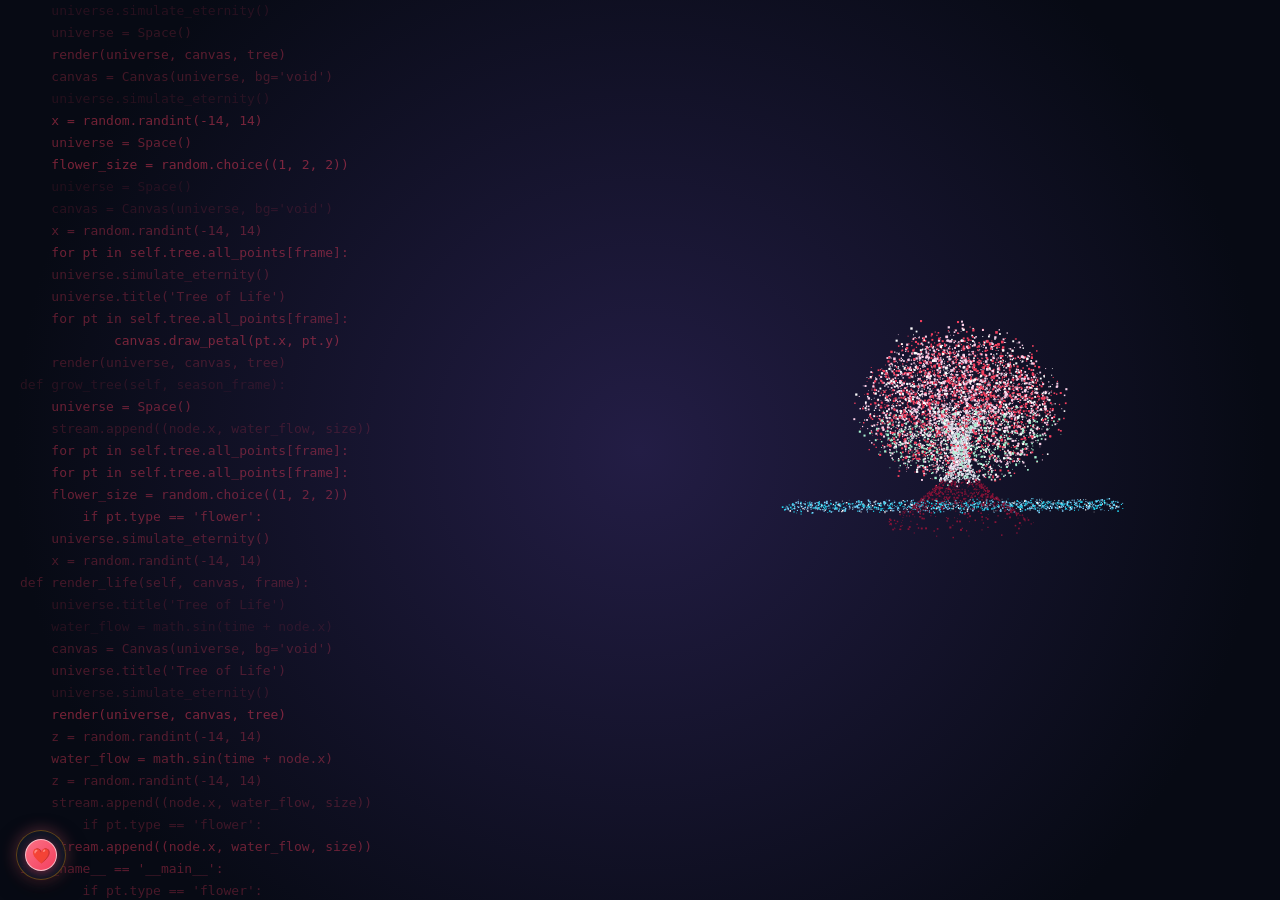
==== index.html @ 268ccd4d "Update index.html" ====
<!DOCTYPE html>
<html lang="zh-CN">
<head>
  <meta charset="UTF-8">
  <meta name="viewport" content="width=device-width, initial-scale=1.0, maximum-scale=1.0, user-scalable=no, viewport-fit=cover, interactive-widget=overlays-content">
  <meta name="referrer" content="strict-origin-when-cross-origin">
  
  <meta property="og:title" content="💌 我们的雅歌之印 · 恒久印记">
  <meta property="og:description" content="众水不能熄灭爱情，大水不能淹没">
  <meta property="og:image" content="assets/images/share-cover.jpg">

  <title>众水不灭 · 我们的恒久印记</title>
  
  <link rel="icon" type="image/png" sizes="32x32" href="favicon-32x32.png?v=2.5">
  <link rel="icon" type="image/png" sizes="16x16" href="favicon-16x16.png?v=2.5">
  <link rel="apple-touch-icon" sizes="180x180" href="apple-touch-icon.png?v=2.5">
  <link rel="manifest" href="manifest.json?v=2.5">
  
  <meta name="mobile-web-app-capable" content="yes">
  <meta name="apple-mobile-web-app-capable" content="yes">
  <meta name="apple-mobile-web-app-status-bar-style" content="black-translucent">
  <meta name="apple-mobile-web-app-title" content="雅歌之印">

  <link rel="stylesheet" href="css/base.css?v=2.5">
  <link rel="stylesheet" href="css/components.css?v=2.5">
  <link rel="stylesheet" href="css/animations.css?v=2.5">
  <link rel="stylesheet" href="css/themes.css?v=2.5">
  <link rel="stylesheet" href="css/anniversary.css?v=2.5">
  <link rel="stylesheet" href="css/icebreaker.css?v=2.5">
  <link rel="stylesheet" href="css/photo-wall.css?v=2.5">
  <link rel="stylesheet" href="css/pet.css?v=2.5">
  <link rel="stylesheet" href="css/pet-badges.css?v=2.5">
  <link rel="stylesheet" href="css/scratch-card.css?v=2.5">
  <style>
    .perspective-capsule {
      position: fixed;
      top: max(18px, env(safe-area-inset-top, 18px));
      right: 18px;
      z-index: 100;
      display: flex;
      background: rgba(3, 7, 18, 0.75);
      border: 1.5px solid rgba(245, 158, 11, 0.4);
      border-radius: 26px;
      padding: 3.5px;
      backdrop-filter: blur(10px);
      -webkit-backdrop-filter: blur(10px);
      box-shadow: 0 8px 24px rgba(0, 0, 0, 0.5);
      transform: translateZ(0);
    }
    .perspective-btn {
      padding: 7px 15px;
      border-radius: 20px;
      border: none;
      background: transparent;
      color: #94a3b8;
      font-size: 12.5px;
      font-weight: 900;
      cursor: pointer;
      display: flex;
      align-items: center;
      gap: 5px;
      transition: all 0.25s cubic-bezier(0.16, 1, 0.3, 1);
      user-select: none;
    }
    .perspective-btn#btn-perspective-boy.active {
      background: linear-gradient(135deg, #0284c7 0%, #0369a1 100%);
      color: #ffffff;
      box-shadow: 0 2px 12px rgba(56, 189, 248, 0.45);
    }
    .perspective-btn#btn-perspective-girl.active {
      background: linear-gradient(135deg, #f43f5e 0%, #e11d48 100%);
      color: #ffffff;
      box-shadow: 0 2px 12px rgba(244, 63, 94, 0.45);
    }
    .easter-egg-trigger--star {
      position: fixed;
      top: max(72px, calc(env(safe-area-inset-top, 0px) + 68px)) !important;
      right: 22px !important;
      z-index: 90 !important;
    }
    .phase-switch-bar {
      display: flex;
      justify-content: center;
      gap: 10px;
      margin: 16px auto 16px auto;
      max-width: 480px;
      padding: 6px;
      background: rgba(3, 7, 18, 0.6);
      border: 1.5px solid rgba(245, 158, 11, 0.3);
      border-radius: 20px;
      backdrop-filter: blur(10px);
      transform: translateZ(0);
    }
    .phase-tab-btn {
      flex: 1;
      padding: 10px 14px;
      border-radius: 14px;
      border: none;
      background: transparent;
      color: #94a3b8;
      font-size: 13.5px;
      font-weight: 800;
      cursor: pointer;
      transition: all 0.3s cubic-bezier(0.16, 1, 0.3, 1);
      user-select: none;
    }
    .phase-tab-btn.active {
      background: linear-gradient(135deg, #f59e0b 0%, #d97706 100%);
      color: #ffffff;
      box-shadow: 0 4px 15px rgba(245, 158, 11, 0.4);
      transform: scale(1.02);
    }
    .romantic-rose-container {
      position: fixed; 
      inset: 0;
      z-index: 0; 
      display: flex;
      flex-direction: row;
      pointer-events: none; 
      opacity: 0;
      transition: opacity 1.5s ease-in;
    }
    .romantic-canvas-wrap { flex: 1; width: 100%; height: 100%; position: relative; }
    .romantic-canvas-wrap canvas { position: absolute; inset: 0; width: 100%; height: 100%; display: block; }
    @media (max-width: 768px) {
      .romantic-rose-container { flex-direction: column; }
      .romantic-canvas-wrap:nth-child(1) { flex: 0.35; }
      .romantic-canvas-wrap:nth-child(2) { flex: 0.65; }
    }
    .gatekeeper__dialog { transition: opacity 0.8s cubic-bezier(0.16, 1, 0.3, 1), transform 0.8s cubic-bezier(0.16, 1, 0.3, 1) !important; }
    .gatekeeper__dialog--hidden { opacity: 0 !important; pointer-events: none !important; transform: scale(0.9) translateY(20px) !important; }

    /* 🌟 核心：为陈列室新增严格强制对称防溢出的 CSS 网格引擎 */
    .grace-badge-grid {
      display: grid;
      grid-template-columns: repeat(auto-fit, minmax(105px, 1fr));
      gap: 12px;
      padding: 10px 0;
      width: 100%;
      box-sizing: border-box;
    }
    @media (max-width: 480px) {
      .grace-badge-grid {
        grid-template-columns: repeat(3, 1fr) !important; /* 手机端绝对锁定 3 列对称，禁止溢出 */
        gap: 8px;
      }
    }
  </style>
</head>
<body class="universe-body">

  <div id="universe-bg-layer" class="universe-bg-layer"></div>

  <div id="icebreaker-banner" class="icebreaker-banner">
    <span class="icebreaker-banner__icon">🕊️</span>
    <span id="icebreaker-banner-text" class="icebreaker-banner__text">收到对方递来的一封信笺...</span>
    <span class="icebreaker-banner__arrow">查看 ➔</span>
  </div>

  <div class="perspective-capsule" id="perspective-capsule">
    <button class="perspective-btn active" id="btn-perspective-boy" onclick="window.ThemeEngine.switchPerspective('boy')">🪐 他的星河</button>
    <button class="perspective-btn" id="btn-perspective-girl" onclick="window.ThemeEngine.switchPerspective('girl')">🌸 她的花汐</button>
  </div>

  <div id="parallax-photo-wall" class="parallax-photo-wall"></div>
  <canvas id="starry-canvas" class="universe-canvas"></canvas>
  <canvas id="fireworks-canvas" class="fireworks-canvas"></canvas>

  <section id="gatekeeper-screen" class="gatekeeper">
    <div class="romantic-rose-container" id="romantic-rose-container">
      <div class="romantic-canvas-wrap"><canvas id="rose-code-canvas"></canvas></div>
      <div class="romantic-canvas-wrap"><canvas id="rose-particle-canvas"></canvas></div>
    </div>
    <div id="rose-click-overlay" style="position: absolute; inset: 0; z-index: 5; cursor: pointer;" title="点击唤醒专属时空"></div>
    <div class="gatekeeper__dialog gatekeeper__dialog--hidden" id="gatekeeper-dialog" style="position: relative; z-index: 10;">
      <div class="gatekeeper__header">
        <div class="gatekeeper__badge">SACRED ARCHIVE</div>
        <h2 class="gatekeeper__title" id="gatekeeper-title">🔒 验证恒久契约</h2>
      </div>
      <div class="gatekeeper__content">
        <p class="gatekeeper__question" id="gatekeeper-question">请输入纪念日口令，或点击麦克风念出誓言：</p>
        <div class="gatekeeper__input-group" style="display: flex; gap: 8px; align-items: center; margin-bottom: 12px;">
          <input type="password" id="gatekeeper-input" class="gatekeeper__input" placeholder="输入6位口令..." maxlength="20" autocomplete="off" style="flex: 1;">
          <button id="voice-unlock-btn" class="btn-universe btn-universe--secondary" title="点击念出誓言语音解锁" style="padding: 12px 16px; border-radius: 14px;">🎙️</button>
        </div>
        <p class="gatekeeper__hint" id="gatekeeper-hint">提示：包容与接纳，爱是永不止息</p>
      </div>
      <div class="gatekeeper__footer">
        <button id="gatekeeper-btn" class="btn-universe btn-universe--primary gatekeeper__btn">
          <span>开启专属时空</span>
          <span class="gatekeeper__btn-icon">➔</span>
        </button>
      </div>
    </div>
  </section>

  <main id="main-container" class="main-container main-container--hidden">
    <header class="hero-section">
      <h1 class="hero-section__names" id="hero-names">张小阳 <span class="name-connector">&</span> 李小光</h1>
      <div class="hero-section__badge">THE ETERNAL SEAL</div>
      <p class="hero-section__subtitle" id="hero-subtitle">众水不能熄灭爱情，大水不能淹没 · 一生一世的契约</p>
      <div class="love-timer">
        <div class="love-timer__title">我们已经同行并守护了</div>
        <div class="love-timer__grid" id="timer-grid">
          <div class="love-timer__unit"><span class="love-timer__num" id="timer-years">0</span><span class="love-timer__label">年</span></div>
          <div class="love-timer__unit"><span class="love-timer__num" id="timer-days">000</span><span class="love-timer__label">天</span></div>
          <div class="love-timer__unit"><span class="love-timer__num" id="timer-hours">00</span><span class="love-timer__label">时</span></div>
          <div class="love-timer__unit"><span class="love-timer__num" id="timer-minutes">00</span><span class="love-timer__label">分</span></div>
          <div class="love-timer__unit"><span class="love-timer__num" id="timer-seconds">00</span><span class="love-timer__label">秒</span></div>
        </div>
      </div>
    </header>

    <section class="confession-section">
      <div class="confession-card">
        <h3 class="confession-card__title" id="letter-title">致我生命中的唯一</h3>
        <div class="confession-card__body">
          <p id="typewriter-text" class="confession-card__text"></p>
          <span class="typewriter-cursor">|</span>
        </div>
        <div class="confession-card__footer">
          <span class="confession-card__date" id="letter-date">2026.05.20</span>
          <span class="confession-card__sign" id="letter-sign">爱你的 小阳</span>
        </div>
      </div>
    </section>

    <!-- 🌟 星轨功能中枢导航网格 -->
    <nav class="hub-dock" id="hub-dock">
      <div class="hub-dock__header">
        <span class="hub-dock__badge">SACRED ARCHIVES</span>
        <h2 class="hub-dock__title">星轨功能中枢 · 契约秘境</h2>
      </div>
      <!-- 🌟 已补齐 8 个模块，达成极致对称 -->
      <div class="hub-grid">
        <div class="hub-btn" data-open-stage="timeline" onclick="if(window.StageManager) window.StageManager.openStage('timeline')">
          <div class="hub-btn__glow"></div>
          <span class="hub-btn__icon">🪐</span>
          <div class="hub-btn__info">
            <span class="hub-btn__title">时光轨迹</span>
            <span class="hub-btn__desc">雅歌印记 · 3D拍立得</span>
          </div>
        </div>

        <div class="hub-btn" data-open-stage="anniversary" onclick="if(window.StageManager) window.StageManager.openStage('anniversary')">
          <div class="hub-btn__glow"></div>
          <span class="hub-btn__icon">📅</span>
          <div class="hub-btn__info">
            <span class="hub-btn__title">时光刻度</span>
            <span class="hub-btn__desc">恒久倒数 · 恩典纪念</span>
          </div>
        </div>

        <div class="hub-btn" data-open-stage="icebreaker" onclick="if(window.StageManager) window.StageManager.openStage('icebreaker')">
          <div class="hub-btn__glow"></div>
          <span class="hub-btn__icon">🕊️</span>
          <div class="hub-btn__info">
            <span class="hub-btn__title">破冰和解</span>
            <span class="hub-btn__desc">情感信号箱 · 避风港</span>
          </div>
        </div>

        <div class="hub-btn" data-open-stage="checklist" onclick="if(window.StageManager) window.StageManager.openStage('checklist')">
          <div class="hub-btn__glow"></div>
          <span class="hub-btn__icon">📝</span>
          <div class="hub-btn__info">
            <span class="hub-btn__title">同行清单</span>
            <span class="hub-btn__desc">阶段待办 · 100件心愿</span>
          </div>
        </div>

        <div class="hub-btn" onclick="window.open('diary.html', '_blank')">
          <div class="hub-btn__glow"></div>
          <span class="hub-btn__icon">📔</span>
          <div class="hub-btn__info">
            <span class="hub-btn__title">我们的日记</span>
            <span class="hub-btn__desc">酸甜苦辣 · 记录生活</span>
          </div>
        </div>

        <!-- 🌟 新增：全站成就系统与 15 勋章荣誉陈列室入口 -->
        <div class="hub-btn" data-open-stage="badges" onclick="if(window.StageManager) window.StageManager.openStage('badges')">
          <div class="hub-btn__glow"></div>
          <span class="hub-btn__icon">🎖️</span>
          <div class="hub-btn__info">
            <span class="hub-btn__title">圣约印记</span>
            <span class="hub-btn__desc">成就徽章 · 荣誉陈列</span>
          </div>
        </div>

        <div class="hub-btn" data-open-stage="scratch" onclick="if(window.StageManager) window.StageManager.openStage('scratch')">
          <div class="hub-btn__glow"></div>
          <span class="hub-btn__icon">🎟️</span>
          <div class="hub-btn__info">
            <span class="hub-btn__title">舍己特权</span>
            <span class="hub-btn__desc">包容特权券 · 刮刮乐</span>
          </div>
        </div>

        <div class="hub-btn" data-open-stage="poster" onclick="if(window.StageManager) window.StageManager.openStage('poster')">
          <div class="hub-btn__glow"></div>
          <span class="hub-btn__icon">📸</span>
          <div class="hub-btn__info">
            <span class="hub-btn__title">数字永存</span>
            <span class="hub-btn__desc">超清海报 · 单文件铸造</span>
          </div>
        </div>
      </div>
    </nav>

    <footer class="universe-footer">
      <p class="universe-footer__text">✨ 爱情坚强如死，众水不能熄灭 · 雅歌之印 ✨</p>
    </footer>
  </main>

  <div id="stage-modal-overlay" class="stage-overlay" onclick="if(window.StageManager) window.StageManager.closeStage()"></div>
  <div id="stage-modal-container" class="stage-container">

    <!-- 🌟 新增：独立的全站圣约印记荣誉陈列室弹窗 -->
    <section id="stage-badges" class="stage-modal">
      <div class="stage-modal__header">
        <div class="stage-modal__title-box">
          <span class="stage-modal__icon">🎖️</span>
          <h2 class="stage-modal__title">圣约印记 · 荣誉陈列室</h2>
        </div>
        <button class="stage-modal__close-btn" onclick="if(window.StageManager) window.StageManager.closeStage()" title="返回主界面">✕</button>
      </div>
      <div class="stage-modal__body" style="background:#0f172a;">
        <div class="section-title">
          <span class="section-title__desc" style="color:#94a3b8;" id="grace-badges-unlocked-count">已解锁 0 / 15 勋章</span>
        </div>
        <!-- 容器 ID 与 pet.js 中的 updateUI 完全匹配，底层会跨页面自动挂载刷新数据 -->
        <div class="grace-badge-grid" id="grace-badge-grid-container"></div>
      </div>
    </section>

    <!-- 保留原有其他 Stage 结构 -->
    <section id="stage-timeline" class="stage-modal">
      <div class="stage-modal__header">
        <div class="stage-modal__title-box"><span class="stage-modal__icon">🪐</span><h2 class="stage-modal__title">时光轨迹 · 雅歌印记</h2></div>
        <button class="stage-modal__close-btn" onclick="if(window.StageManager) window.StageManager.closeStage()">✕</button>
      </div>
      <div class="stage-modal__body"><div class="section-title"><span class="section-title__desc">点击卡片可 3D 翻转查看独家私语与圣洁承诺</span></div><div class="timeline-flow" id="timeline-flow"></div></div>
    </section>

    <section id="stage-anniversary" class="stage-modal">
      <div class="stage-modal__header">
        <div class="stage-modal__title-box"><span class="stage-modal__icon">📅</span><h2 class="stage-modal__title">时光刻度 · 恒久倒数</h2></div>
        <button class="stage-modal__close-btn" onclick="if(window.StageManager) window.StageManager.closeStage()">✕</button>
      </div>
      <div class="stage-modal__body"><div class="section-title"><span class="section-title__desc">公历阴历智能校准 · 每一天都铭刻着恩典与守望</span></div><div class="anniversary-grid" id="anniversary-container"></div></div>
    </section>

    <section id="stage-icebreaker" class="stage-modal">
      <div class="stage-modal__header">
        <div class="stage-modal__title-box"><span class="stage-modal__icon">🕊️</span><h2 class="stage-modal__title">破冰和解 · 情感信号箱</h2></div>
        <button class="stage-modal__close-btn" onclick="if(window.StageManager) window.StageManager.closeStage()">✕</button>
      </div>
      <div class="stage-modal__body">
        <div class="section-title"><span class="section-title__desc">爱情不是讲理的地方，而是包容、理解与避风港</span></div>
        <div class="icebreaker-card">
          <div class="icebreaker-grid" id="icebreaker-container"></div>
          <div class="icebreaker-history-wrap">
            <div class="icebreaker-history-title"><span>💑 我们的破冰与和好印记 (永恒备忘录)</span></div>
            <div class="icebreaker-history-list" id="icebreaker-history-container"></div>
          </div>
        </div>
      </div>
    </section>

    <section id="stage-checklist" class="stage-modal">
      <div class="stage-modal__header">
        <div class="stage-modal__title-box"><span class="stage-modal__icon">📝</span><h2 class="stage-modal__title" id="checklist-stage-header-title">同行约定 · 待办清单</h2></div>
        <button class="stage-modal__close-btn" onclick="if(window.StageManager) window.StageManager.closeStage()">✕</button>
      </div>
      <div class="stage-modal__body">
        <div class="phase-switch-bar">
          <button class="phase-tab-btn active" data-phase="dating">🌿 恋爱期</button>
          <button class="phase-tab-btn" data-phase="engaged">💍 订婚期</button>
          <button class="phase-tab-btn" data-phase="married">🏠 结婚期</button>
        </div>
        <div class="section-title">
          <h3 class="section-title__text" id="checklist-section-title">恋爱期待办清单</h3>
          <span class="section-title__desc" id="checklist-section-desc">在尊重与接纳中了解彼此，坚守圣洁、克制与纯粹</span>
        </div>
        <div class="checklist-card">
          <div class="checklist-card__progress-bar"><div class="checklist-card__progress-fill" id="checklist-progress-fill"></div></div>
          <div class="checklist-card__stats" id="checklist-stats">已达成心愿 0 / 0 项 (0%)</div>
          <div class="checklist-grid" id="checklist-container"></div>
        </div>
      </div>
    </section>

    <section id="stage-scratch" class="stage-modal">
      <div class="stage-modal__header">
        <div class="stage-modal__title-box"><span class="stage-modal__icon">🎟️</span><h2 class="stage-modal__title" id="scratch-stage-header-title">舍己与包容特权券</h2></div>
        <button class="stage-modal__close-btn" onclick="if(window.StageManager) window.StageManager.closeStage()">✕</button>
      </div>
      <div class="stage-modal__body">
        <div class="section-title">
          <h3 class="section-title__text" id="scratch-section-title">恋爱期 · 舍己与包容特权券</h3>
          <span class="section-title__desc">真实刮开涂层 · 点击核销印章锁定承诺</span>
        </div>
        <div class="scratch-grid" id="scratch-container"></div>
      </div>
    </section>

    <section id="stage-poster" class="stage-modal">
      <div class="stage-modal__header">
        <div class="stage-modal__title-box"><span class="stage-modal__icon">📸</span><h2 class="stage-modal__title">导出超清壁纸与数字资产</h2></div>
        <button class="stage-modal__close-btn" onclick="if(window.StageManager) window.StageManager.closeStage()">✕</button>
      </div>
      <div class="stage-modal__body">
        <div class="poster-card" style="display:flex; flex-direction:column; gap:14px; max-width:680px; margin:0 auto;">
          <div class="poster-card__info"><p class="poster-card__desc">基于当前同行天数与时光回忆渲染高清海报，或将全站数据打包为独立 HTML 永久珍藏</p></div>
          <div style="display:flex; gap:10px; flex-wrap:wrap;">
            <button id="generate-poster-btn" class="btn-universe btn-universe--accent" style="flex:1;"><span>✨ 生成纪念海报</span></button>
            <button id="export-eternal-btn" class="btn-universe btn-universe--primary" style="flex:1;" onclick="EternalSealExporter.downloadSingleFileArchive()"><span>📦 铸造永恒印记 (单文件)</span></button>
          </div>
        </div>
      </div>
    </section>
  </div>

  <aside class="vinyl-player" id="vinyl-player">
    <div class="heart-music-capsule" id="heart-music-capsule" title="单击：播放/暂停 | 长按或双击：专属歌单">
      <div class="heart-music-core">
        <span class="heart-music-icon">❤️</span>
        <img id="vinyl-cover" class="heart-music-cover" src="" alt="" onerror="this.style.display='none'" onload="this.style.display='block'" decoding="async">
      </div>
      <div class="heart-music-pulse"></div>
    </div>
  </aside>

  <div class="playlist-drawer" id="playlist-drawer">
    <div class="playlist-drawer__header">
      <div class="playlist-drawer__title"><span>🎵 专属背景音乐列表</span></div>
      <button class="playlist-drawer__close" id="playlist-drawer-close">✕</button>
    </div>
    <div class="playlist-drawer__list" id="playlist-drawer-list"></div>
  </div>

  <div class="easter-egg-trigger easter-egg-trigger--star" id="egg-star">⭐</div>
  <div class="easter-egg-trigger easter-egg-trigger--paw" id="egg-paw">🐾</div>

  <div class="egg-modal" id="egg-modal">
    <div class="egg-modal__dialog">
      <div class="egg-modal__body" id="egg-modal-text"></div>
      <button class="egg-modal__close-btn" id="egg-modal-close">收下心意 💖</button>
    </div>
  </div>

  <!-- 各种底部的海报模态框 -->
  <div class="poster-modal" id="poster-modal">
    <div class="poster-modal__dialog">
      <div class="poster-modal__preview-box" id="poster-preview-box"></div>
      <div class="poster-modal__actions">
        <p class="poster-modal__tip">长按上方图片或点击下方按钮保存</p>
        <button class="btn-universe btn-universe--primary" id="download-poster-btn">📥 保存海报至相册</button>
        <button class="btn-universe btn-universe--secondary" id="close-poster-btn">关闭</button>
      </div>
    </div>
  </div>
  <div class="poster-modal" id="single-poster-modal" style="display:none;">
    <div class="poster-modal__dialog">
      <div class="poster-modal__preview-box" id="single-poster-preview-box"></div>
      <div class="poster-modal__actions">
        <p class="poster-modal__tip">长按上方图片或点击下方按钮保存</p>
        <button class="btn-universe btn-universe--primary" id="download-single-poster-btn" onclick="if(window.AnniversaryTools && window.AnniversaryTools.currentPosterDataUrl){ const a=document.createElement('a'); a.download=`契约纪念卡片_${Date.now()}.jpg`; a.href=window.AnniversaryTools.currentPosterDataUrl; a.click(); }">📥 保存海报至相册</button>
        <button class="btn-universe btn-universe--secondary" onclick="document.getElementById('single-poster-modal').style.display='none';">关闭</button>
      </div>
    </div>
  </div>
  <div id="icebreaker-modal" class="icebreaker-modal">
    <div class="icebreaker-modal__dialog">
      <div id="icebreaker-modal-badge" class="icebreaker-modal__badge">SACRED COVENANT</div>
      <h3 id="icebreaker-modal-title" class="icebreaker-modal__title">愿爱化解一切 · 我们的避风港</h3>
      <div class="icebreaker-letter"><p id="icebreaker-modal-letter" class="icebreaker-letter__quote"></p></div>
      <div id="icebreaker-modal-actions" class="icebreaker-modal__actions"></div>
    </div>
  </div>
  <div class="poster-modal" id="icebreaker-poster-modal" style="display:none;">
    <div class="poster-modal__dialog">
      <div class="poster-modal__preview-box" id="icebreaker-poster-preview-box"></div>
      <div class="poster-modal__actions">
        <p class="poster-modal__tip">长按上方图片或点击下方按钮保存</p>
        <button class="btn-universe btn-universe--primary" id="download-icebreaker-poster-btn" onclick="if(window.IceBreakerInstance && window.IceBreakerInstance.currentPosterDataUrl){ const a=document.createElement('a'); a.download=`和好圣约纪念_${Date.now()}.jpg`; a.href=window.IceBreakerInstance.currentPosterDataUrl; a.click(); }">📥 保存和好海报至相册</button>
        <button class="btn-universe btn-universe--secondary" onclick="document.getElementById('icebreaker-poster-modal').style.display='none';">关闭</button>
      </div>
    </div>
  </div>

  <script src="js/config.js?v=2.5"></script>
  <script src="js/romantic-rose.js?v=2.5"></script>
  <script src="js/theme-presets.js?v=2.5"></script>
  <script src="js/stage-content.js?v=2.5"></script>
  <script src="js/theme-engine.js?v=2.5"></script>
  <script src="js/anniversary-engine.js?v=2.5"></script>
  <script src="js/anniversary-tools.js?v=2.5"></script>
  <script src="js/anniversary.js?v=2.5"></script>
  <script src="js/icebreaker.js?v=2.5"></script>
  <script src="js/lifecycle.js?v=2.5"></script>
  <script src="js/photo-wall.js?v=2.5"></script>
  <script src="js/effects.js?v=2.5"></script>
  <script src="js/timeline.js?v=2.5"></script>
  <script src="js/pet-celebration.js?v=2.5"></script>
  <script src="js/pet.js?v=2.5"></script>
  <script src="js/export-eternal.js?v=2.5"></script>
  <script src="js/core.js?v=2.5"></script>
  <script>
    document.addEventListener("DOMContentLoaded", () => {
      if (window.RomanticRoseEngine) {
        window.roseEngineInstance = new window.RomanticRoseEngine();
        window.roseEngineInstance.init();
        window.addEventListener("universe:unlocked", () => {
          if (window.roseEngineInstance) window.roseEngineInstance.destroy();
        });
      }

      const roseOverlay = document.getElementById('rose-click-overlay');
      const gatekeeperDialog = document.getElementById('gatekeeper-dialog');
      if (roseOverlay && gatekeeperDialog) {
        roseOverlay.addEventListener('click', () => {
          roseOverlay.style.display = 'none';
          const config = window.LOVE_CONFIG || {};
          const isGatekeeperEnabled = config.gatekeeper ? config.gatekeeper.enabled !== false : true;
          if (isGatekeeperEnabled) gatekeeperDialog.classList.remove('gatekeeper__dialog--hidden'); 
          else window.dispatchEvent(new Event('gatekeeper:bypass'));
        });
      }

      if (window.ThemeEngine) window.ThemeEngine.init();
      if (window.StageManager) window.StageManager.init();
      if (window.AnniversaryManager && window.LOVE_CONFIG) {
        const anniMgr = new window.AnniversaryManager(window.LOVE_CONFIG);
        anniMgr.init();
      }
      if (window.IceBreakerManager && window.LOVE_CONFIG) {
        window.IceBreakerInstance = new window.IceBreakerManager(window.LOVE_CONFIG);
        window.IceBreakerInstance.init();
      }
      if (window.GracePetManager && window.LOVE_CONFIG) {
        const petMgr = new window.GracePetManager(window.LOVE_CONFIG);
        petMgr.init();
      }
    });
  </script>
</body>
</html>
---- css/base.css ----
/**
 * 恋爱时光轴 & 漫游宇宙 (Love Universe)
 * 文件名: css/base.css
 * 版本: 2.5 — 滚动锁死修复版 + 底部排版深度调优
 * 
 * 【根因修复记录】
 * 致命Bug: overscroll-behavior:contain + 全局section/main overflow-x:hidden 
 *         叠加导致滚动链在main-container处被完全截断
 * 修复方案: 移除contain、收束overflow约束到html/body层级、恢复标准滚动链
 */

:root {
  --primary-pink: #f43f5e;
  --primary-pink-hover: #e11d48;
  --rose-gold: #fb7185;
  --rose-gold-glow: rgba(251, 113, 133, 0.35);
  
  --sun-gold: #f59e0b;
  --sun-gold-glow: rgba(245, 158, 11, 0.35);
  --warm-amber: #fef3c7;

  --space-dark: #070a14;
  --space-navy: #0b1120;
  --space-card: rgba(20, 20, 38, 0.72);
  
  --glass-border: rgba(255, 255, 255, 0.14);
  --glass-shine: rgba(255, 255, 255, 0.25);
  --glass-shadow: 0 16px 36px -8px rgba(0, 0, 0, 0.6);
  
  --polaroid-paper: #ffffff;
  --polaroid-shadow: 0 12px 28px rgba(0, 0, 0, 0.35), 0 4px 10px rgba(0, 0, 0, 0.2);
  
  --text-pure: #ffffff;
  --text-main: #f8fafc;
  --text-muted: #94a3b8;
  --text-dark: #1f2937;
  
  --stamp-red: #dc2626;
  --stamp-red-glow: rgba(220, 38, 38, 0.4);
  --success-green: #10b981;
  
  --ease-spring: cubic-bezier(0.16, 1, 0.3, 1);
  --ease-smooth: cubic-bezier(0.4, 0, 0.2, 1);
}

/* ════════════ 全局重置 ════════════ */
*, *::before, *::after {
  box-sizing: border-box;
  margin: 0;
  padding: 0;
  -webkit-tap-highlight-color: transparent;
}

/* ════════════ HTML 根元素 — 仅做横向溢出防护，不干预纵向滚动链 ════════════ */
html {
  font-size: 16px;
  scroll-behavior: smooth;
  -webkit-text-size-adjust: 100%;
  background-color: var(--space-dark);
  width: 100%;
  max-width: 100%;
  /* 仅防止横向溢出，不设overscroll-behavior避免截断滚动链 */
  overflow-x: hidden;
  position: relative;
}

/* ════════════ BODY — 页面级滚动容器（标准文档流滚动） ════════════ */
body {
  font-family: -apple-system, BlinkMacSystemFont, "PingFang SC", "Hiragino Sans GB", "Microsoft YaHei", "Segoe UI", Roboto, sans-serif;
  background-color: var(--space-dark);
  color: var(--text-main);
  min-height: 100vh;
  min-height: 100dvh;
  width: 100%;
  max-width: 100%;
  /* 横向溢出防护 */
  overflow-x: hidden;
  /* 纵向保持默认auto，允许正常文档流滚动 */
  overflow-y: auto;
  position: relative;
  line-height: 1.6;
  /* 底部安全区域内边距，确保footer可完整滚动到视口 */
  padding-bottom: max(80px, env(safe-area-inset-bottom));
  /* iOS Safari 原生平滑惯性滚动（关键：不设overscroll-behavior避免锁死） */
  -webkit-overflow-scrolling: touch;
  /* 触摸手势仅限制为纵向（不阻止滚动本身） */
  touch-action: pan-y;
}

/* ════════════ 独立硬件加速全视口固定背景层 ════════════ */
.universe-bg-layer {
  position: fixed;
  top: 0;
  left: 0;
  right: 0;
  bottom: 0;
  width: 100%;
  height: 100%;
  height: 100dvh;
  z-index: -10;
  background-size: cover;
  background-position: center center;
  background-repeat: no-repeat;
  pointer-events: none;
  transform: translateZ(0);
  -webkit-transform: translateZ(0);
  will-change: transform, background-image;
  transition: background-image 0.4s ease;
}

img {
  max-width: 100%;
  height: auto;
  display: block;
  user-select: none;
  -webkit-user-drag: none;
}

button, input, textarea {
  font-family: inherit;
  outline: none;
  border: none;
  background: none;
}

/* 默认基底色 */
.universe-body {
  background-color: var(--space-dark);
}

/* ════════════ 主内容区 — 不设overscroll-behavior:contain（关键修复） ════════════ */
.main-container {
  width: 100%;
  max-width: 1080px;
  margin: 0 auto;
  padding: 24px 18px 40px;
  position: relative;
  z-index: 10;
  opacity: 1;
  transform: translateY(0);
  transition: opacity 0.6s var(--ease-spring), transform 0.6s var(--ease-spring);
  /* 仅防横向溢出，不触发布局上下文变更 */
  overflow-x: hidden;
  /* 不设 overflow-y — 让内容自然撑开高度参与文档流滚动 */
  /* 不设 overscroll-behavior:contain — 这是之前导致滚动锁死的元凶 */
  /* 不设 touch-action — 继承body的pan-y即可 */
}

.main-container--hidden {
  opacity: 0;
  transform: translateY(30px);
  pointer-events: none;
  display: none;
}

/* ════════════ Section标题样式 ════════════ */
.section-title {
  text-align: center;
  margin-bottom: 24px;
  display: flex;
  flex-direction: column;
  align-items: center;
  gap: 6px;
}

.section-title__icon {
  font-size: 28px;
  filter: drop-shadow(0 0 10px var(--rose-gold-glow));
}

.section-title__text {
  font-size: 22px;
  font-weight: 900;
  letter-spacing: 0.5px;
  background: linear-gradient(135deg, #ffffff 0%, #fde68a 50%, #fb7185 100%);
  -webkit-background-clip: text;
  -webkit-text-fill-color: transparent;
  text-shadow: 0 0 20px rgba(251, 113, 133, 0.3);
}

.section-title__desc {
  font-size: 12.5px;
  color: var(--text-muted);
  font-weight: 600;
}

/* ════════════ 🌟 全局底部版权样式 (修复居中与拥挤问题) ════════════ */
.universe-footer {
  width: 100%;
  text-align: center; /* 强行居中 */
  margin-top: 50px; /* 增加与上方卡片的距离，消除拥挤感 */
  padding-bottom: 20px; /* 底部呼吸空间 */
  position: relative;
  z-index: 15;
}

.universe-footer__text {
  font-size: 12.5px;
  font-weight: 800;
  letter-spacing: 1px;
  color: var(--text-main, #ffffff);
  opacity: 0.75; /* 降低透明度，更显高级，同时避免抢占视觉焦点 */
  text-shadow: 0 0 8px rgba(0, 0, 0, 0.5); /* 增加文字辨识度 */
  cursor: pointer;
  user-select: none;
  -webkit-user-select: none;
  transition: opacity 0.3s ease;
}

.universe-footer__text:hover {
  opacity: 1; /* 交互时高亮 */
}

/* ════════════ 自定义滚动条样式 ════════════ */
::-webkit-scrollbar {
  width: 6px;
  height: 6px;
}

::-webkit-scrollbar-track {
  background: rgba(7, 10, 20, 0.8);
}

::-webkit-scrollbar-thumb {
  background: linear-gradient(180deg, var(--rose-gold), var(--primary-pink));
  border-radius: 6px;
  box-shadow: 0 0 8px var(--rose-gold-glow);
}

/* Firefox 滚动条 */
* {
  scrollbar-width: thin;
  scrollbar-color: var(--rose-gold) rgba(7, 10, 20, 0.8);
}

/* ════════════ 交互元素触摸优化（仅按钮级别，不影响滚动容器） ════════════ */
a, button, [role="button"] {
  touch-action: manipulation;
}
---- css/components.css ----
/**
 * 恋爱时光轴 & 漫游宇宙 (Love Universe)
 * 文件名: css/components.css
 * 升级：星轨中枢导航网格 (Navigation Dock) + 全屏沉浸分幕系统 (Stage Modals) + 极简半透明悬浮爱心音乐晶体 (Heart Capsule)
 */

.universe-canvas,
.fireworks-canvas {
  position: fixed;
  inset: 0;
  width: 100%;
  height: 100%;
  pointer-events: none;
  transform: translateZ(0);
  -webkit-transform: translateZ(0);
}
.universe-canvas { z-index: 1; }
.fireworks-canvas { z-index: 99999; }

.btn-universe {
  display: inline-flex;
  align-items: center;
  justify-content: center;
  gap: 8px;
  padding: 10px 22px;
  border-radius: 14px;
  font-size: 14px;
  font-weight: 800;
  cursor: pointer;
  user-select: none;
  transition: all 0.22s var(--ease-spring);
  position: relative;
  overflow: hidden;
  transform: translateZ(0);
}

.btn-universe--primary {
  background: linear-gradient(135deg, var(--primary-pink) 0%, #be123c 100%);
  color: #ffffff;
  border: 1px solid rgba(255, 255, 255, 0.35);
  box-shadow: 0 6px 20px rgba(244, 63, 94, 0.4), inset 0 1px 1px rgba(255, 255, 255, 0.4);
}
.btn-universe--primary:hover {
  transform: translateY(-2px);
  box-shadow: 0 10px 26px rgba(244, 63, 94, 0.55), inset 0 1px 2px rgba(255, 255, 255, 0.6);
}
.btn-universe--primary:active { transform: translateY(1px); }

.btn-universe--accent {
  background: linear-gradient(135deg, #f59e0b 0%, #d97706 100%);
  color: #ffffff;
  border: 1px solid rgba(255, 255, 255, 0.4);
  box-shadow: 0 6px 20px var(--sun-gold-glow), inset 0 1px 1px rgba(255, 255, 255, 0.5);
}

.btn-universe--secondary {
  background: rgba(255, 255, 255, 0.08);
  color: var(--text-main);
  border: 1px solid var(--glass-border);
  backdrop-filter: blur(8px);
  -webkit-backdrop-filter: blur(8px);
}

/* ================= 门禁层 ================= */
.gatekeeper {
  position: fixed;
  inset: 0;
  z-index: 50000;
  display: flex;
  align-items: center;
  justify-content: center;
  padding: 20px;
  background: radial-gradient(circle at center, #231d45 0%, #070a14 80%);
  backdrop-filter: blur(16px);
  -webkit-backdrop-filter: blur(16px);
  transition: opacity 0.5s var(--ease-spring), visibility 0.5s;
}

.gatekeeper__dialog {
  width: 100%;
  max-width: 400px;
  background: var(--space-card);
  border: 1.5px solid var(--glass-border);
  border-radius: 26px;
  padding: 30px 24px;
  box-shadow: var(--glass-shadow), 0 0 35px rgba(244, 63, 94, 0.2);
  text-align: center;
  backdrop-filter: blur(16px);
  -webkit-backdrop-filter: blur(16px);
}

.gatekeeper__badge {
  font-size: 10.5px;
  font-weight: 900;
  letter-spacing: 1.8px;
  color: var(--rose-gold);
  background: rgba(251, 113, 133, 0.12);
  border: 1px solid rgba(251, 113, 133, 0.3);
  padding: 3px 10px;
  border-radius: 20px;
  display: inline-block;
  margin-bottom: 10px;
}

.gatekeeper__title {
  font-size: 20px;
  font-weight: 900;
  color: #ffffff;
  margin-bottom: 14px;
}

.gatekeeper__question {
  font-size: 13.5px;
  color: var(--text-muted);
  line-height: 1.5;
  margin-bottom: 16px;
}

.gatekeeper__input-wrap { margin-bottom: 12px; }

.gatekeeper__input {
  width: 100%;
  background: rgba(3, 7, 18, 0.75);
  border: 1.5px solid rgba(255, 255, 255, 0.15);
  border-radius: 14px;
  padding: 12px 16px;
  font-size: 16px;
  font-weight: 700;
  color: #ffffff;
  text-align: center;
  letter-spacing: 4px;
  box-shadow: inset 0 2px 5px rgba(0, 0, 0, 0.6);
  transition: all 0.2s ease;
}

.gatekeeper__input:focus {
  border-color: var(--primary-pink);
  box-shadow: inset 0 2px 5px rgba(0, 0, 0, 0.6), 0 0 16px var(--rose-gold-glow);
}

.gatekeeper__hint {
  font-size: 11.5px;
  color: #fbbf24;
  margin-bottom: 20px;
  min-height: 18px;
}

.gatekeeper__btn { width: 100%; padding: 13px 20px; font-size: 15px; }

/* ================= 头部视差区 ================= */
.hero-section {
  text-align: center;
  margin-bottom: 30px;
  padding-top: 10px;
  /* 已移除破坏滚动的 contain 属性 */
  display: flex;
  flex-direction: column;
  align-items: center;
}

/* 🌟 修改：注入防选中、强交互反馈安全样式，安全作为隐秘入口 */
.hero-section__names {
  font-size: 38px;
  font-weight: 900;
  letter-spacing: 2.5px;
  font-family: "Songti SC", "STSong", "Noto Serif SC", "Source Han Serif SC", -apple-system, serif;
  background: var(--text-hero-gradient, linear-gradient(135deg, #ffffff 0%, #fecdd3 50%, #fb7185 100%));
  -webkit-background-clip: text;
  -webkit-text-fill-color: transparent;
  margin-bottom: 10px;
  text-shadow: var(--text-hero-shadow, 0 0 30px var(--rose-gold-glow));
  -webkit-font-smoothing: antialiased;
  -moz-osx-font-smoothing: grayscale;
  display: inline-flex;
  align-items: center;
  justify-content: center;
  flex-wrap: nowrap;
  transition: all 0.3s ease;
  
  /* 专属防暗病隔离样式 */
  cursor: pointer;
  user-select: none;
  -webkit-user-select: none;
  -webkit-tap-highlight-color: transparent;
}

.hero-section__names:active {
  transform: scale(0.96);
  opacity: 0.85;
}

.name-connector {
  display: inline-block;
  font-family: "Playfair Display", "Baskerville", "Georgia", "Songti SC", serif;
  font-style: italic;
  font-weight: 400;
  font-size: 0.88em;
  margin: 0 8px;
  background: linear-gradient(135deg, #f59e0b 0%, #d97706 50%, #f43f5e 100%);
  -webkit-background-clip: text;
  -webkit-text-fill-color: transparent;
  filter: drop-shadow(0 2px 6px rgba(245, 158, 11, 0.35));
  transition: all 0.3s ease;
}

.hero-section__badge {
  font-size: 10px;
  font-weight: 900;
  letter-spacing: 2.5px;
  color: var(--badge-text, var(--sun-gold));
  background: var(--badge-bg, rgba(245, 158, 11, 0.12));
  border: 1px solid var(--badge-border, rgba(245, 158, 11, 0.3));
  padding: 3px 14px;
  border-radius: 30px;
  display: inline-flex;
  align-items: center;
  justify-content: center;
  margin-bottom: 12px;
  box-shadow: 0 2px 10px rgba(0, 0, 0, 0.15);
  transition: all 0.3s ease;
}

.hero-section__subtitle {
  font-size: 13.5px;
  color: var(--text-subtitle, var(--text-muted));
  font-weight: 600;
  margin-bottom: 22px;
  transition: color 0.3s ease;
}

.love-timer {
  background: var(--bg-card, var(--space-card));
  border: 1.5px solid var(--border-card, var(--glass-border));
  border-radius: 24px;
  padding: 20px 18px;
  box-shadow: var(--card-shadow, var(--glass-shadow));
  backdrop-filter: blur(12px);
  -webkit-backdrop-filter: blur(12px);
  max-width: 580px;
  width: 100%;
  margin: 0 auto;
  transition: all 0.3s ease;
}

.love-timer__title {
  font-size: 12px;
  font-weight: 800;
  color: var(--text-sub, var(--text-muted));
  letter-spacing: 1.5px;
  text-transform: uppercase;
  margin-bottom: 12px;
  transition: color 0.3s ease;
}

.love-timer__grid {
  display: flex;
  justify-content: center;
  align-items: center;
  gap: 8px;
  flex-wrap: nowrap;
}

.love-timer__unit {
  background: var(--timer-unit-bg, rgba(3, 7, 18, 0.65));
  border: 1px solid var(--timer-unit-border, rgba(255, 255, 255, 0.08));
  border-radius: 12px;
  padding: 10px 8px;
  min-width: 58px;
  display: flex;
  flex-direction: column;
  align-items: center;
  box-shadow: inset 0 2px 4px rgba(0, 0, 0, 0.15);
  transition: all 0.3s ease;
}

.love-timer__num {
  font-size: 24px;
  font-weight: 900;
  color: var(--timer-num-color, #fde68a);
  font-family: ui-monospace, SFMono-Regular, Menlo, Monaco, Consolas, monospace;
  line-height: 1.1;
  text-shadow: 0 0 12px var(--sun-gold-glow);
  transition: color 0.3s ease;
}

.love-timer__label {
  font-size: 10.5px;
  color: var(--timer-label-color, var(--text-muted));
  font-weight: 700;
  margin-top: 2px;
  transition: color 0.3s ease;
}

.love-timer__milestone {
  margin-top: 14px;
  font-size: 12px;
  font-weight: 700;
  color: var(--timer-milestone-text, var(--rose-gold));
  background: var(--timer-milestone-bg, rgba(251, 113, 133, 0.1));
  border: 1px dashed var(--timer-milestone-border, rgba(251, 113, 133, 0.35));
  padding: 6px 14px;
  border-radius: 20px;
  display: inline-block;
  transition: all 0.3s ease;
}

.love-timer__milestone-days {
  font-size: 14px;
  font-weight: 900;
  padding: 0 2px;
}

/* ================= 告白信 ================= */
.confession-section { margin-bottom: 32px; width: 100%; }

.confession-card {
  background: var(--confession-bg, rgba(255, 253, 245, 0.95));
  border: 1.5px solid var(--confession-border, transparent);
  border-radius: 24px;
  padding: 24px 20px;
  color: var(--confession-text, var(--text-dark));
  box-shadow: var(--card-shadow, 0 16px 36px rgba(0, 0, 0, 0.4));
  max-width: 680px;
  margin: 0 auto;
  position: relative;
  transition: all 0.3s ease;
}

.confession-card::before {
  content: "“";
  position: absolute;
  top: 10px;
  left: 18px;
  font-size: 60px;
  line-height: 1;
  color: rgba(244, 63, 94, 0.15);
  font-family: serif;
}

.confession-card__title {
  font-size: 18px;
  font-weight: 900;
  color: var(--confession-title, #9f1239);
  text-align: center;
  margin-bottom: 12px;
  transition: color 0.3s ease;
}

.confession-card__body {
  font-size: 14.5px;
  line-height: 1.8;
  color: var(--confession-text, #374151);
  min-height: 70px;
  word-break: break-word;
  position: relative;
  display: inline;
  transition: color 0.3s ease;
}

.typewriter-cursor {
  display: inline-block;
  font-weight: 900;
  color: var(--primary-pink);
  margin-left: 2px;
  animation: cursorBlink 0.8s infinite;
}

.confession-card__footer {
  display: flex;
  justify-content: space-between;
  align-items: center;
  margin-top: 16px;
  padding-top: 10px;
  border-top: 1px dashed rgba(244, 63, 94, 0.2);
  font-size: 12px;
  font-weight: 700;
  color: var(--confession-footer, #881337);
  transition: color 0.3s ease;
}

/* ================= 🌟 星轨功能中枢导航网格 ================= */
.hub-dock {
  background: var(--bg-card, var(--space-card));
  border: 1.5px solid var(--border-card, var(--glass-border));
  border-radius: 28px;
  padding: 26px 20px;
  box-shadow: var(--card-shadow, var(--glass-shadow)), 0 0 30px rgba(245, 158, 11, 0.08);
  backdrop-filter: blur(16px);
  -webkit-backdrop-filter: blur(16px);
  max-width: 680px;
  margin: 0 auto 36px;
  transition: all 0.3s ease;
  position: relative;
  z-index: 20;
}

.hub-dock__header {
  text-align: center;
  margin-bottom: 20px;
}

.hub-dock__badge {
  font-size: 9.5px;
  font-weight: 900;
  letter-spacing: 2px;
  color: var(--rose-gold);
  background: rgba(251, 113, 133, 0.12);
  border: 1px solid rgba(251, 113, 133, 0.3);
  padding: 2px 10px;
  border-radius: 16px;
  display: inline-block;
  margin-bottom: 6px;
}

.hub-dock__title {
  font-size: 16px;
  font-weight: 900;
  color: var(--text-hero, #fde68a);
  letter-spacing: 1px;
}

.hub-grid {
  display: grid;
  grid-template-columns: repeat(3, 1fr);
  gap: 14px;
}

.hub-btn {
  background: rgba(255, 255, 255, 0.06);
  border: 1.5px solid var(--glass-border);
  border-radius: 20px;
  padding: 16px 12px;
  display: flex;
  flex-direction: column;
  align-items: center;
  justify-content: center;
  text-align: center;
  cursor: pointer;
  position: relative;
  overflow: hidden;
  user-select: none;
  pointer-events: auto;
  backdrop-filter: blur(8px);
  -webkit-backdrop-filter: blur(8px);
  transition: all 0.28s var(--ease-spring);
  box-shadow: 0 6px 18px rgba(0, 0, 0, 0.25);
  transform: translateZ(0);
  -webkit-transform: translateZ(0);
}

.hub-btn:hover {
  background: rgba(255, 255, 255, 0.14);
  border-color: var(--accent-gold, #f59e0b);
  transform: translateY(-4px) scale(1.03);
  box-shadow: 0 12px 28px rgba(0, 0, 0, 0.35), 0 0 20px var(--accent-gold-glow, rgba(245, 158, 11, 0.3));
}

.hub-btn:active {
  transform: translateY(1px) scale(0.98);
}

.hub-btn__glow {
  position: absolute;
  inset: -100%;
  background: radial-gradient(circle at center, rgba(245, 158, 11, 0.25) 0%, transparent 60%);
  opacity: 0;
  pointer-events: none;
  transition: opacity 0.3s ease;
}

.hub-btn:hover .hub-btn__glow {
  opacity: 1;
}

.hub-btn__icon {
  font-size: 32px;
  margin-bottom: 8px;
  filter: drop-shadow(0 4px 8px rgba(0, 0, 0, 0.3));
  transition: transform 0.28s var(--ease-spring);
  pointer-events: none;
}

.hub-btn:hover .hub-btn__icon {
  transform: scale(1.15) rotate(5deg);
}

.hub-btn__info {
  display: flex;
  flex-direction: column;
  align-items: center;
  gap: 3px;
  pointer-events: none;
}

.hub-btn__title {
  font-size: 13.5px;
  font-weight: 900;
  color: var(--text-main, #ffffff);
  letter-spacing: 0.5px;
}

.hub-btn__desc {
  font-size: 10px;
  font-weight: 600;
  color: var(--text-muted, #94a3b8);
  line-height: 1.2;
}

/* ================= 🎪 全屏沉浸分幕系统 (Stage Modals) 核心架构重构 ================= */
.stage-overlay {
  position: fixed;
  inset: 0;
  background: rgba(3, 7, 18, 0.75);
  backdrop-filter: blur(16px);
  -webkit-backdrop-filter: blur(16px);
  z-index: 45000;
  opacity: 0;
  visibility: hidden;
  pointer-events: none;
  transition: opacity 0.3s cubic-bezier(0.16, 1, 0.3, 1), visibility 0.3s;
}

.stage-overlay.stage-overlay--active {
  opacity: 1;
  visibility: visible;
  pointer-events: auto;
}

.stage-container {
  position: fixed;
  inset: 0;
  z-index: 46000;
  pointer-events: none;
  display: flex;
  align-items: center;
  justify-content: center;
  padding: max(16px, env(safe-area-inset-top)) max(16px, env(safe-area-inset-right)) max(16px, env(safe-area-inset-bottom)) max(16px, env(safe-area-inset-left));
}

.stage-container.stage-container--active {
  pointer-events: auto;
}

/* 【修复：剥离导致黑屏的 backdrop-filter，建立独立 Stacking Context】 */
.stage-modal {
  position: absolute;
  inset: max(16px, env(safe-area-inset-top)) max(16px, env(safe-area-inset-right)) max(16px, env(safe-area-inset-bottom)) max(16px, env(safe-area-inset-left));
  max-width: 820px;
  margin: 0 auto;
  background: transparent;
  border: 1.5px solid var(--border-card, var(--glass-border));
  border-radius: 28px;
  box-shadow: 0 24px 60px rgba(0, 0, 0, 0.6), 0 0 40px rgba(245, 158, 11, 0.15);
  display: flex;
  flex-direction: column;
  overflow: hidden;
  opacity: 0;
  visibility: hidden;
  transform: translateY(30px) scale(0.96);
  pointer-events: none;
  transition: opacity 0.32s cubic-bezier(0.16, 1, 0.3, 1), transform 0.32s cubic-bezier(0.16, 1, 0.3, 1), visibility 0.32s;
  will-change: transform, opacity;
  z-index: 1;
}

/* 【修复：利用伪元素承载 GPU Blur 计算，彻底解决 iOS 滚动区域黑洞问题】 */
.stage-modal::before {
  content: "";
  position: absolute;
  inset: 0;
  z-index: -1;
  border-radius: inherit;
  background: var(--bg-card, rgba(15, 23, 42, 0.9));
  backdrop-filter: blur(20px);
  -webkit-backdrop-filter: blur(20px);
  transform: translateZ(0);
}

.stage-modal.stage-modal--active {
  opacity: 1;
  visibility: visible;
  transform: translateY(0) scale(1);
  pointer-events: auto;
}

.stage-modal__header {
  display: flex;
  justify-content: space-between;
  align-items: center;
  padding: 16px 22px;
  border-bottom: 1.5px solid var(--border-card, rgba(255, 255, 255, 0.1));
  background: rgba(0, 0, 0, 0.15);
  flex-shrink: 0;
}

.stage-modal__title-box {
  display: flex;
  align-items: center;
  gap: 10px;
}

.stage-modal__icon {
  font-size: 22px;
  filter: drop-shadow(0 2px 6px rgba(0, 0, 0, 0.3));
}

.stage-modal__title {
  font-size: 16px;
  font-weight: 900;
  color: var(--text-hero, #ffffff);
  letter-spacing: 0.5px;
}

.stage-modal__close-btn {
  width: 34px;
  height: 34px;
  border-radius: 50%;
  background: rgba(255, 255, 255, 0.1);
  border: 1px solid var(--glass-border);
  color: var(--text-main, #ffffff);
  font-size: 15px;
  font-weight: 900;
  cursor: pointer;
  display: flex;
  align-items: center;
  justify-content: center;
  transition: all 0.2s ease;
  user-select: none;
}

.stage-modal__close-btn:hover {
  background: var(--primary-pink);
  border-color: var(--primary-pink);
  transform: rotate(90deg) scale(1.1);
}

.stage-modal__body {
  flex: 1;
  overflow-y: auto;
  overflow-x: hidden;
  padding: 24px 20px;
  -webkit-overflow-scrolling: touch;
  /* 修复：移除 overscroll-behavior 并在滚动容器强制开启硬件合成防撕裂 */
  transform: translateZ(0);
}

/* ================= 拍立得时光轴 ================= */
.timeline-flow {
  display: flex;
  flex-direction: column;
  gap: 28px;
  max-width: 640px;
  margin: 0 auto;
  position: relative;
}

.timeline-node {
  display: flex;
  flex-direction: column;
  position: relative;
}

.timeline-node__time {
  font-size: 12px;
  font-weight: 900;
  color: var(--accent-gold, var(--sun-gold));
  letter-spacing: 1px;
  margin-bottom: 8px;
  display: inline-flex;
  align-items: center;
  gap: 6px;
}

.timeline-node__time::before {
  content: "";
  width: 8px;
  height: 8px;
  border-radius: 50%;
  background: var(--accent-gold, var(--sun-gold));
  box-shadow: 0 0 10px var(--accent-gold-glow, var(--sun-gold-glow));
}

.polaroid-card {
  perspective: 1000px;
  -webkit-perspective: 1000px;
  cursor: pointer;
  user-select: none;
  /* 修复：移除了破坏原生滚动的 touch-action: pan-y 和 contain: layout paint */
}

.polaroid-card__inner {
  position: relative;
  width: 100%;
  border-radius: 20px;
  transition: transform 0.6s cubic-bezier(0.16, 1, 0.3, 1);
  transform-style: preserve-3d;
  -webkit-transform-style: preserve-3d;
  will-change: transform;
}

.polaroid-card__inner--flipped {
  transform: rotateY(180deg);
  -webkit-transform: rotateY(180deg);
}

.polaroid-card__front,
.polaroid-card__back {
  width: 100%;
  border-radius: 20px;
  background: var(--polaroid-paper);
  box-shadow: var(--polaroid-shadow);
  padding: 16px;
  backface-visibility: hidden;
  -webkit-backface-visibility: hidden;
  transform: translateZ(0);
  -webkit-transform: translateZ(0);
}

.polaroid-card__front { display: flex; flex-direction: column; }

.polaroid-card__photo-box {
  width: 100%;
  height: 260px;
  border-radius: 12px;
  overflow: hidden;
  position: relative;
  background: #0f172a;
}

.polaroid-card__img {
  width: 100%;
  height: 100%;
  object-fit: cover;
  transition: transform 0.3s ease;
}

.polaroid-card:hover .polaroid-card__img { transform: scale(1.02); }

.polaroid-card__tag {
  position: absolute;
  top: 10px;
  left: 10px;
  background: rgba(15, 23, 42, 0.75);
  color: #ffffff;
  font-size: 11px;
  font-weight: 800;
  padding: 3px 10px;
  border-radius: 12px;
  backdrop-filter: blur(4px);
  -webkit-backdrop-filter: blur(4px);
  border: 1px solid rgba(255, 255, 255, 0.2);
}

.polaroid-card__caption { padding-top: 14px; color: var(--text-dark); }
.polaroid-card__title { font-size: 17px; font-weight: 800; color: #111827; margin-bottom: 4px; }
.polaroid-card__desc { font-size: 13px; color: #4b5563; line-height: 1.5; margin-bottom: 10px; }
.polaroid-card__meta {
  display: flex;
  justify-content: space-between;
  align-items: center;
  font-size: 11px;
  font-weight: 700;
  color: #9ca3af;
  border-top: 1px solid #f3f4f6;
  padding-top: 8px;
}
.polaroid-card__hint { color: var(--primary-pink); }

.polaroid-card__back {
  position: absolute;
  inset: 0;
  transform: rotateY(180deg) translateZ(1px);
  -webkit-transform: rotateY(180deg) translateZ(1px);
  display: flex;
  flex-direction: column;
  justify-content: space-between;
  background: #fffdfa;
  border: 2px dashed #fecdd3;
}

.polaroid-card__stamp {
  position: absolute;
  top: 14px;
  right: 14px;
  border: 1.5px solid #f43f5e;
  color: #f43f5e;
  font-size: 9.5px;
  font-weight: 900;
  padding: 2px 6px;
  border-radius: 4px;
  transform: rotate(8deg);
}

.polaroid-card__back-title { font-size: 16px; font-weight: 800; color: #9f1239; margin-bottom: 10px; }
.polaroid-card__back-text { font-size: 14px; line-height: 1.8; color: #374151; font-style: italic; }

.polaroid-card__voice-box {
  margin-top: 14px;
  display: flex;
  align-items: center;
}

.polaroid-voice-pill {
  display: inline-flex;
  align-items: center;
  gap: 10px;
  background: linear-gradient(135deg, rgba(255, 241, 242, 0.95) 0%, rgba(254, 226, 226, 0.9) 100%);
  border: 1.5px solid rgba(244, 63, 94, 0.35);
  border-radius: 26px;
  padding: 7px 15px;
  cursor: pointer;
  user-select: none;
  transition: all 0.25s cubic-bezier(0.16, 1, 0.3, 1);
  box-shadow: 0 4px 14px rgba(244, 63, 94, 0.12);
  max-width: 100%;
}

.polaroid-voice-pill:hover {
  transform: translateY(-2px) scale(1.02);
  box-shadow: 0 6px 18px rgba(244, 63, 94, 0.22);
  border-color: rgba(244, 63, 94, 0.6);
}

.polaroid-voice-pill.playing {
  background: linear-gradient(135deg, #f43f5e 0%, #e11d48 100%);
  border-color: #be123c;
  box-shadow: 0 4px 16px rgba(244, 63, 94, 0.45);
}

.polaroid-voice-icon {
  width: 26px;
  height: 26px;
  border-radius: 50%;
  background: rgba(244, 63, 94, 0.15);
  color: #e11d48;
  display: flex;
  align-items: center;
  justify-content: center;
  font-size: 11px;
  font-weight: 900;
  transition: all 0.2s ease;
  flex-shrink: 0;
}

.polaroid-voice-pill.playing .polaroid-voice-icon {
  background: rgba(255, 255, 255, 0.25);
  color: #ffffff;
}

.polaroid-voice-waves {
  display: flex;
  align-items: center;
  gap: 3px;
  height: 16px;
}

.polaroid-wave-bar {
  width: 3px;
  height: 6px;
  background: #f43f5e;
  border-radius: 2px;
  transition: height 0.2s ease;
}

.polaroid-voice-pill.playing .polaroid-wave-bar {
  background: #ffffff;
  animation: polaroidWaveAnimation 0.9s ease-in-out infinite alternate;
}

.polaroid-voice-pill.playing .polaroid-wave-bar:nth-child(1) { animation-delay: 0.1s; }
.polaroid-voice-pill.playing .polaroid-wave-bar:nth-child(2) { animation-delay: 0.3s; }
.polaroid-voice-pill.playing .polaroid-wave-bar:nth-child(3) { animation-delay: 0.2s; }
.polaroid-voice-pill.playing .polaroid-wave-bar:nth-child(4) { animation-delay: 0.4s; }
.polaroid-voice-pill.playing .polaroid-wave-bar:nth-child(5) { animation-delay: 0.15s; }

@keyframes polaroidWaveAnimation {
  0% { height: 4px; }
  100% { height: 16px; }
}

.polaroid-voice-info {
  display: flex;
  flex-direction: column;
}

.polaroid-voice-title {
  font-size: 12px;
  font-weight: 800;
  color: #9f1239;
  line-height: 1.2;
}

.polaroid-voice-pill.playing .polaroid-voice-title {
  color: #ffffff;
}

.polaroid-voice-duration {
  font-size: 10px;
  font-weight: 700;
  color: #e11d48;
  font-family: ui-monospace, SFMono-Regular, Menlo, Monaco, Consolas, monospace;
}

.polaroid-voice-pill.playing .polaroid-voice-duration {
  color: rgba(255, 255, 255, 0.9);
}

.polaroid-card__back-footer {
  display: flex;
  justify-content: space-between;
  font-size: 11px;
  color: #9ca3af;
  font-weight: 700;
}

/* ================= 100 件事清单 ================= */
.checklist-card {
  background: var(--bg-card, var(--space-card));
  border: 1.5px solid var(--border-card, var(--glass-border));
  border-radius: 24px;
  padding: 24px 20px;
  box-shadow: var(--card-shadow, var(--glass-shadow));
  backdrop-filter: blur(12px);
  -webkit-backdrop-filter: blur(12px);
  max-width: 680px;
  margin: 0 auto;
  transition: all 0.3s ease;
}

.checklist-card__progress-bar {
  width: 100%;
  height: 8px;
  background: rgba(3, 7, 18, 0.3);
  border-radius: 8px;
  overflow: hidden;
  margin-bottom: 10px;
}

.checklist-card__progress-fill {
  height: 100%;
  width: 0%;
  background: linear-gradient(90deg, var(--sun-gold), var(--primary-pink));
  box-shadow: 0 0 10px var(--rose-gold-glow);
  transition: width 0.4s var(--ease-spring);
}

.checklist-card__stats {
  font-size: 12.5px;
  font-weight: 800;
  color: var(--text-sub, #fde68a);
  text-align: right;
  margin-bottom: 16px;
  transition: color 0.3s ease;
}

.checklist-grid {
  display: flex;
  flex-direction: column;
  gap: 10px;
  max-height: 480px;
  overflow-y: auto;
  padding-right: 6px;
  -webkit-overflow-scrolling: touch;
}

.checklist-item {
  background: var(--drawer-item-bg, rgba(3, 7, 18, 0.5));
  border: 1px solid var(--border-card, rgba(255, 255, 255, 0.06));
  border-radius: 12px;
  padding: 10px 14px;
  transition: all 0.2s ease;
}

.checklist-item:hover {
  background: rgba(255, 255, 255, 0.1);
}

.checklist-item__label {
  display: flex;
  align-items: center;
  gap: 10px;
  cursor: pointer;
  user-select: none;
}

.checklist-item__checkbox { display: none; }

.checklist-item__custom-box {
  width: 18px;
  height: 18px;
  border-radius: 6px;
  border: 1.5px solid var(--rose-gold);
  display: flex;
  align-items: center;
  justify-content: center;
  flex-shrink: 0;
  transition: all 0.2s ease;
}

.checklist-item__checkbox:checked + .checklist-item__custom-box {
  background: var(--primary-pink);
  border-color: var(--primary-pink);
}

.checklist-item__checkbox:checked + .checklist-item__custom-box::after {
  content: "✓";
  color: #ffffff;
  font-size: 12px;
  font-weight: 900;
}

.checklist-item__text {
  font-size: 13.5px;
  font-weight: 700;
  color: var(--text-main);
  transition: all 0.2s ease;
}

.checklist-item--checked .checklist-item__text {
  color: var(--text-muted);
  text-decoration: line-through;
  opacity: 0.6;
}

/* ================= 刮刮乐 ================= */
.scratch-grid {
  display: grid;
  grid-template-columns: repeat(auto-fit, minmax(280px, 1fr));
  gap: 18px;
  max-width: 680px;
  margin: 0 auto;
}

.scratch-card {
  position: relative;
  min-height: 180px;
  border-radius: 20px;
  overflow: hidden;
  background: linear-gradient(135deg, rgba(255, 253, 245, 0.95) 0%, rgba(254, 243, 199, 0.95) 100%);
  border: 1.5px solid rgba(253, 230, 138, 0.6);
  box-shadow: 0 12px 28px rgba(0, 0, 0, 0.25);
}

.scratch-card__content {
  padding: 20px;
  display: flex;
  flex-direction: column;
  justify-content: space-between;
  height: 100%;
  color: var(--text-dark);
  position: relative;
}

.scratch-card__header { display: flex; align-items: center; gap: 8px; }
.scratch-card__icon { font-size: 24px; }
.scratch-card__title { font-size: 16px; font-weight: 900; color: #92400e; }
.scratch-card__text { font-size: 13.5px; font-weight: 600; color: #451a03; line-height: 1.5; margin: 10px 0; }
.scratch-card__canvas { position: absolute; inset: 0; width: 100%; height: 100%; z-index: 5; touch-action: none; cursor: grab; }

.scratch-stamp {
  position: absolute;
  top: 50%;
  left: 50%;
  transform: translate(-50%, -50%) rotate(-15deg) scale(2);
  opacity: 0;
  pointer-events: none;
  z-index: 10;
  transition: all 0.25s var(--ease-spring);
}

.scratch-stamp--visible {
  opacity: 0.9;
  transform: translate(-50%, -50%) rotate(-15deg) scale(1);
}

.scratch-stamp__circle {
  width: 96px;
  height: 96px;
  border: 3px dashed var(--stamp-red);
  border-radius: 50%;
  display: flex;
  flex-direction: column;
  align-items: center;
  justify-content: center;
  box-shadow: 0 0 16px var(--stamp-red-glow), inset 0 0 8px var(--stamp-red-glow);
  background: rgba(220, 38, 38, 0.08);
}

.scratch-stamp__status { font-size: 18px; font-weight: 900; color: var(--stamp-red); letter-spacing: 2px; }
.scratch-stamp__time { font-size: 9.5px; font-weight: 800; color: var(--stamp-red); font-family: ui-monospace, monospace; }

/* ================= 🌟 极简半透明悬浮爱心音乐晶体 ================= */
.vinyl-player {
  position: fixed;
  bottom: max(20px, env(safe-area-inset-bottom, 20px));
  left: max(16px, env(safe-area-inset-left, 16px));
  z-index: 55000;
  display: flex;
  align-items: center;
  pointer-events: auto;
  transform: translateZ(0);
  -webkit-transform: translateZ(0);
}

.heart-music-capsule {
  width: 50px;
  height: 50px;
  border-radius: 50%;
  background: var(--bg-card, rgba(20, 20, 38, 0.75));
  border: 1.5px solid var(--border-card, rgba(255, 255, 255, 0.25));
  box-shadow: 0 8px 24px rgba(0, 0, 0, 0.4), 0 0 16px var(--rose-gold-glow, rgba(251, 113, 133, 0.35));
  backdrop-filter: blur(12px);
  -webkit-backdrop-filter: blur(12px);
  position: relative;
  display: flex;
  align-items: center;
  justify-content: center;
  cursor: pointer;
  user-select: none;
  pointer-events: auto;
  transition: all 0.3s cubic-bezier(0.16, 1, 0.3, 1);
}

.heart-music-capsule:hover {
  transform: scale(1.1) translateY(-2px);
  border-color: var(--accent-gold, #f59e0b);
  box-shadow: 0 12px 28px rgba(0, 0, 0, 0.5), 0 0 22px var(--accent-gold-glow, rgba(245, 158, 11, 0.45));
}

.heart-music-capsule:active {
  transform: scale(0.95);
}

.heart-music-core {
  width: 32px;
  height: 32px;
  border-radius: 50%;
  background: linear-gradient(135deg, #fb7185 0%, #f43f5e 100%);
  border: 1.5px solid rgba(255, 255, 255, 0.6);
  display: flex;
  align-items: center;
  justify-content: center;
  position: relative;
  overflow: hidden;
  box-shadow: 0 2px 8px rgba(244, 63, 94, 0.4);
  pointer-events: none;
}

.heart-music-icon {
  font-size: 15px;
  line-height: 1;
  pointer-events: none;
  transition: transform 0.3s ease;
}

.heart-music-capsule.playing .heart-music-icon {
  animation: heartBeatPulse 1.2s infinite ease-in-out;
}

.heart-music-cover {
  position: absolute;
  inset: 0;
  width: 100%;
  height: 100%;
  object-fit: cover;
  display: none;
  pointer-events: none;
}

.heart-music-pulse {
  position: absolute;
  inset: -4px;
  border-radius: 50%;
  border: 1.5px solid var(--primary-pink, #f43f5e);
  opacity: 0;
  pointer-events: none;
}

.heart-music-capsule.playing .heart-music-pulse {
  animation: heartPulseRipple 2s infinite ease-out;
}

@keyframes heartBeatPulse {
  0%, 100% { transform: scale(1); }
  25% { transform: scale(1.22); }
  50% { transform: scale(0.95); }
  75% { transform: scale(1.15); }
}

@keyframes heartPulseRipple {
  0% { transform: scale(0.9); opacity: 0.8; }
  100% { transform: scale(1.5); opacity: 0; }
}

/* ================= 🎵 歌曲列表抽屉 ================= */
.playlist-drawer {
  position: fixed;
  bottom: calc(max(20px, env(safe-area-inset-bottom, 20px)) + 62px);
  left: max(16px, env(safe-area-inset-left, 16px));
  width: 310px;
  max-width: calc(100vw - 32px);
  max-height: 380px;
  background: var(--drawer-bg);
  border: 1.5px solid var(--drawer-border);
  border-radius: 20px;
  backdrop-filter: blur(16px);
  -webkit-backdrop-filter: blur(16px);
  box-shadow: 0 16px 36px rgba(0, 0, 0, 0.4), 0 0 20px var(--accent-gold-glow, rgba(245, 158, 11, 0.15));
  z-index: 56000;
  display: flex;
  flex-direction: column;
  overflow: hidden;
  opacity: 0;
  visibility: hidden;
  transform: translateY(16px) scale(0.95);
  pointer-events: none;
  transition: all 0.28s cubic-bezier(0.16, 1, 0.3, 1);
}

.playlist-drawer.show {
  opacity: 1;
  visibility: visible;
  transform: translateY(0) scale(1);
  pointer-events: auto;
}

.playlist-drawer__header {
  display: flex;
  justify-content: space-between;
  align-items: center;
  padding: 12px 16px;
  border-bottom: 1px solid var(--border-card, rgba(255, 255, 255, 0.1));
  background: rgba(0, 0, 0, 0.05);
}

.playlist-drawer__title {
  font-size: 13.5px;
  font-weight: 800;
  color: var(--text-hero, #fde68a);
  display: flex;
  align-items: center;
  gap: 6px;
}

.playlist-drawer__close {
  background: transparent;
  border: none;
  color: var(--text-sub, #94a3b8);
  font-size: 16px;
  cursor: pointer;
  padding: 2px 6px;
  line-height: 1;
  border-radius: 6px;
  transition: all 0.2s;
}

.playlist-drawer__close:hover {
  color: var(--text-main, #ffffff);
  background: rgba(0, 0, 0, 0.1);
}

.playlist-drawer__list {
  flex: 1;
  overflow-y: auto;
  padding: 8px;
  display: flex;
  flex-direction: column;
  gap: 6px;
  -webkit-overflow-scrolling: touch;
}

.playlist-drawer__item {
  display: flex;
  align-items: center;
  justify-content: space-between;
  padding: 9px 12px;
  border-radius: 12px;
  background: var(--drawer-item-bg);
  border: 1px solid var(--drawer-item-border);
  cursor: pointer;
  transition: all 0.2s ease;
  user-select: none;
}

.playlist-drawer__item:hover {
  background: rgba(245, 158, 11, 0.15);
  border-color: var(--accent-gold);
  transform: translateX(3px);
}

.playlist-drawer__item.active {
  background: var(--drawer-active-bg);
  border-color: var(--drawer-active-border);
  box-shadow: 0 2px 10px rgba(245, 158, 11, 0.2);
}

.playlist-drawer__item-info {
  flex: 1;
  overflow: hidden;
  margin-right: 8px;
}

.playlist-drawer__item-title {
  font-size: 12.5px;
  font-weight: 800;
  color: var(--drawer-item-title);
  white-space: nowrap;
  overflow: hidden;
  text-overflow: ellipsis;
}

.playlist-drawer__item.active .playlist-drawer__item-title {
  color: var(--drawer-active-title);
}

.playlist-drawer__item-artist {
  font-size: 11px;
  color: var(--drawer-item-artist);
  white-space: nowrap;
  overflow: hidden;
  text-overflow: ellipsis;
  margin-top: 2px;
}

.playlist-drawer__item-icon {
  font-size: 12px;
  color: var(--accent-gold);
  flex-shrink: 0;
}

.playlist-drawer__empty {
  padding: 24px 12px;
  text-align: center;
  color: var(--text-sub);
  font-size: 12px;
  line-height: 1.6;
}

/* ================= 彩蛋与海报 ================= */
.easter-egg-trigger {
  position: fixed;
  font-size: 20px;
  cursor: pointer;
  z-index: 40000;
  user-select: none;
  opacity: 0.8;
  transition: opacity 0.2s, transform 0.2s;
  transform: translateZ(0);
}
.easter-egg-trigger:hover { opacity: 1; transform: scale(1.2); }
.easter-egg-trigger--star { top: 30px; right: 25px; }
.easter-egg-trigger--paw { bottom: max(24px, env(safe-area-inset-bottom, 24px)); right: 25px; }

.egg-modal,
.poster-modal {
  position: fixed;
  inset: 0;
  background: rgba(7, 10, 20, 0.7);
  backdrop-filter: blur(10px);
  -webkit-backdrop-filter: blur(10px);
  z-index: 60000;
  display: none;
  align-items: center;
  justify-content: center;
  padding: 20px;
}

.egg-modal__dialog,
.poster-modal__dialog {
  background: var(--bg-card, var(--space-card));
  border: 1.5px solid var(--border-card, var(--glass-border));
  border-radius: 24px;
  padding: 24px;
  box-shadow: var(--card-shadow, var(--glass-shadow));
  max-width: 380px;
  width: 100%;
  text-align: center;
}

.egg-modal__body { font-size: 14.5px; line-height: 1.6; color: var(--text-main, #fef3c7); font-weight: 700; margin-bottom: 20px; }
.poster-modal__tip { font-size: 12px; color: var(--text-sub, var(--text-muted)); margin-top: 10px; }
.poster-modal__actions { display: flex; flex-direction: column; gap: 10px; margin-top: 16px; }

/* ================= 防御性兜底：彻底粉碎“减速带”残余卡顿 ================= */
.parallax-photo-wall,
.timeline-flow,
.stage-modal__body {
  scroll-snap-type: none !important;
  overscroll-behavior: auto !important;
}

/* ================= 填补核心补丁：全局滚动锁定样式 (支撑 StageManager) ================= */
.body--locked {
  position: fixed !important;
  width: 100% !important;
  overflow: hidden !important;
}

/* ================= 📱 移动端视口深度调优 ================= */
@media (max-width: 640px) {
  .hero-section {
    padding-top: max(72px, calc(env(safe-area-inset-top, 0px) + 68px));
    margin-bottom: 22px;
  }
  .hero-section__names {
    font-size: 28px;
    letter-spacing: 1.8px;
    position: relative;
    z-index: 30;
    padding: 0 6px;
    margin-bottom: 6px;
  }
  .name-connector {
    margin: 0 5px;
    font-size: 0.85em;
  }
  .hero-section__badge {
    font-size: 9px;
    letter-spacing: 2px;
    padding: 2.5px 11px;
    margin-bottom: 8px;
  }
  .hero-section__subtitle {
    font-size: 11.5px;
    padding: 0 12px;
    line-height: 1.4;
    margin-bottom: 16px;
  }

  .perspective-capsule {
    top: max(10px, env(safe-area-inset-top, 10px));
    right: 10px;
    padding: 2.5px;
    backdrop-filter: blur(8px);
    -webkit-backdrop-filter: blur(8px);
  }
  .perspective-btn {
    padding: 5px 10px;
    font-size: 11px;
  }

  .easter-egg-trigger--star {
    top: max(56px, calc(env(safe-area-inset-top, 0px) + 52px)) !important;
    right: 12px !important;
  }

  .love-timer {
    padding: 14px 10px;
    border-radius: 20px;
    backdrop-filter: blur(8px);
    -webkit-backdrop-filter: blur(8px);
  }
  .love-timer__grid {
    gap: 4px;
  }
  .love-timer__unit {
    min-width: 44px;
    padding: 7px 4px;
    border-radius: 10px;
  }
  .love-timer__num {
    font-size: 18px;
  }
  .love-timer__label {
    font-size: 9px;
  }

  .hub-dock {
    padding: 18px 12px;
    border-radius: 22px;
    margin-bottom: 24px;
  }
  .hub-grid {
    grid-template-columns: repeat(2, 1fr);
    gap: 10px;
  }
  .hub-btn {
    padding: 12px 8px;
    border-radius: 16px;
  }
  .hub-btn__icon {
    font-size: 26px;
    margin-bottom: 4px;
  }
  .hub-btn__title {
    font-size: 12.5px;
  }
  .hub-btn__desc {
    font-size: 9.5px;
  }

  .stage-container {
    padding: max(8px, env(safe-area-inset-top)) 8px max(8px, env(safe-area-inset-bottom)) 8px;
  }
  .stage-modal {
    inset: max(8px, env(safe-area-inset-top)) 8px max(8px, env(safe-area-inset-bottom)) 8px;
    border-radius: 22px;
  }
  .stage-modal__header {
    padding: 12px 16px;
  }
  .stage-modal__title {
    font-size: 14.5px;
  }
  .stage-modal__body {
    padding: 16px 12px;
  }

  .vinyl-player {
    bottom: max(16px, env(safe-area-inset-bottom, 16px));
    left: 12px;
  }
  .heart-music-capsule {
    width: 44px;
    height: 44px;
  }
  .heart-music-core {
    width: 28px;
    height: 28px;
  }
  .heart-music-icon {
    font-size: 13px;
  }

  .playlist-drawer {
    left: 12px;
    bottom: calc(max(16px, env(safe-area-inset-bottom, 16px)) + 54px);
    width: calc(100vw - 24px);
    max-width: 320px;
    max-height: 320px;
    backdrop-filter: blur(10px);
    -webkit-backdrop-filter: blur(10px);
  }

  .phase-switch-bar {
    margin: 14px 6px 12px 6px;
    padding: 4px;
    backdrop-filter: blur(8px);
    -webkit-backdrop-filter: blur(8px);
  }
  .phase-tab-btn {
    padding: 8px 4px;
    font-size: 12px;
  }
}
---- css/animations.css ----
/**
 * ====================================================================
 * 恋爱时光轴 & 漫游宇宙 (Love Universe)
 * 文件名: css/animations.css
 * 作用: 密码错误剧烈震颤、开箱展开、黑胶旋转、印章砰击与光效动效
 * ====================================================================
 */

/* ================= 1. 密码输入错误剧烈左右震颤 (Shake) ================= */
@keyframes shakeError {
  0%, 100% {
    transform: translateX(0);
  }
  15%, 45%, 75% {
    transform: translateX(-10px) rotate(-1deg);
  }
  30%, 60%, 90% {
    transform: translateX(10px) rotate(1deg);
  }
}

.gatekeeper__dialog--error {
  animation: shakeError 0.5s cubic-bezier(0.36, 0.07, 0.19, 0.97) both;
  border-color: var(--primary-pink) !important;
}

/* ================= 2. 门禁解锁成功全屏渐隐展开 (Unlock Fade) ================= */
@keyframes gatekeeperUnlock {
  0% {
    opacity: 1;
    transform: scale(1);
    filter: blur(0);
  }
  50% {
    transform: scale(1.05);
    filter: blur(4px);
  }
  100% {
    opacity: 0;
    transform: scale(1.1);
    filter: blur(12px);
    visibility: hidden;
  }
}

.gatekeeper--unlocking {
  animation: gatekeeperUnlock 0.8s var(--ease-spring) forwards;
}

/* ================= 3. 黑胶唱片 360° 匀速旋转 ================= */
@keyframes discRotate {
  from {
    transform: rotate(0deg);
  }
  to {
    transform: rotate(360deg);
  }
}

.vinyl-player__disc--spinning {
  animation: discRotate 8s linear infinite;
}

/* ================= 4. 拟真印章重重盖下 (Stamp Slam) ================= */
@keyframes stampSlam {
  0% {
    opacity: 0;
    transform: translate(-50%, -50%) rotate(25deg) scale(3);
  }
  70% {
    opacity: 1;
    transform: translate(-50%, -50%) rotate(-15deg) scale(0.9);
  }
  85% {
    transform: translate(-50%, -50%) rotate(-13deg) scale(1.05);
  }
  100% {
    opacity: 0.92;
    transform: translate(-50%, -50%) rotate(-15deg) scale(1);
  }
}

.scratch-stamp--slam {
  animation: stampSlam 0.4s cubic-bezier(0.175, 0.885, 0.32, 1.275) forwards;
}

/* ================= 5. 爱心跳动 (Heartbeat Pulse) ================= */
@keyframes heartPulse {
  0%, 100% {
    transform: scale(1);
  }
  14% {
    transform: scale(1.2);
  }
  28% {
    transform: scale(1);
  }
  42% {
    transform: scale(1.28);
  }
  70% {
    transform: scale(1);
  }
}

.heartbeat-icon {
  display: inline-block;
  animation: heartPulse 1.8s ease-in-out infinite;
}

/* ================= 6. 金属流光渐变 (Shimmer) ================= */
@keyframes shimmerFoil {
  0% {
    background-position: -200% 0;
  }
  100% {
    background-position: 200% 0;
  }
}

.shimmer-text {
  background: linear-gradient(
    90deg,
    rgba(255, 255, 255, 0.8) 0%,
    #fde68a 25%,
    #fb7185 50%,
    rgba(255, 255, 255, 0.8) 75%
  );
  background-size: 200% auto;
  -webkit-background-clip: text;
  -webkit-text-fill-color: transparent;
  animation: shimmerFoil 4s linear infinite;
}

/* ================= 7. 悬浮微晃动 (Floating Breath) ================= */
@keyframes floatSlow {
  0%, 100% {
    transform: translateY(0);
  }
  50% {
    transform: translateY(-8px);
  }
}

.easter-egg-trigger {
  animation: floatSlow 3s ease-in-out infinite;
}

/* ================= 8. 打字机光标闪烁 ================= */
@keyframes cursorBlink {
  0%, 100% {
    opacity: 1;
  }
  50% {
    opacity: 0;
  }
}
---- css/themes.css ----
/**
 * 众水不灭 · 雅歌之印
 * 文件名: css/themes.css
 * 作用: 12 款男女高奢主题变量定义与浅色系/深色系高饱和自适应对比度 (彻底根除文字泛白发虚，自适应悬浮爱心晶体光晕)
 */

/* ================= 🌌 基础语义变量定义 (默认深色星河基线) ================= */
:root {
  --bg-primary: #090d16;
  --theme-bg-gradient: radial-gradient(circle at 50% 20%, #1e1b4b 0%, #0f172a 45%, #070a14 100%);
  --bg-card: rgba(15, 23, 42, 0.75);
  --border-card: rgba(245, 158, 11, 0.35);
  --card-shadow: 0 16px 36px rgba(0, 0, 0, 0.5), inset 0 1px 1px rgba(255, 255, 255, 0.15);
  
  --text-hero: #ffffff;
  --text-hero-gradient: linear-gradient(135deg, #ffffff 0%, #fecdd3 50%, #fb7185 100%);
  --text-hero-shadow: 0 0 30px rgba(251, 113, 133, 0.4), 0 2px 8px rgba(0, 0, 0, 0.8);
  --text-subtitle: #cbd5e1;
  --text-main: #f8fafc;
  --text-sub: #94a3b8;
  --text-muted: #64748b;
  --accent-gold: #f59e0b;
  --accent-gold-glow: rgba(245, 158, 11, 0.4);

  --badge-bg: rgba(245, 158, 11, 0.12);
  --badge-border: rgba(245, 158, 11, 0.35);
  --badge-text: #fde68a;

  --timer-unit-bg: rgba(3, 7, 18, 0.75);
  --timer-unit-border: rgba(255, 255, 255, 0.1);
  --timer-num-color: #fde68a;
  --timer-label-color: #94a3b8;
  --timer-milestone-bg: rgba(251, 113, 133, 0.12);
  --timer-milestone-border: rgba(251, 113, 133, 0.35);
  --timer-milestone-text: #fb7185;

  --confession-bg: rgba(255, 253, 245, 0.96);
  --confession-border: rgba(254, 205, 211, 0.6);
  --confession-title: #9f1239;
  --confession-text: #374151;
  --confession-footer: #881337;

  --drawer-bg: rgba(15, 23, 42, 0.94);
  --drawer-border: rgba(245, 158, 11, 0.4);
  --drawer-item-bg: rgba(255, 255, 255, 0.05);
  --drawer-item-border: rgba(255, 255, 255, 0.08);
  --drawer-item-title: #ffffff;
  --drawer-item-artist: #94a3b8;
  --drawer-active-bg: linear-gradient(135deg, rgba(245, 158, 11, 0.3) 0%, rgba(217, 119, 6, 0.2) 100%);
  --drawer-active-border: #f59e0b;
  --drawer-active-title: #fde68a;
}

/* ================= 🖼️ 全局视口背景与 Body 深度绑定 ================= */
html,
body,
.universe-body {
  background-color: var(--bg-primary, #090d16) !important;
  transition: background-color 0.4s ease;
}

.universe-bg-layer {
  background-color: var(--bg-primary, #090d16);
  background-image: var(--theme-bg-gradient);
  background-size: cover;
  background-position: center center;
  background-repeat: no-repeat;
  transition: background-color 0.4s ease, background-image 0.4s ease;
}

/* ================= 👦 男生 6 套深色主题 ================= */
body.theme-sunset-twilight {
  --bg-primary: #090d16;
  --theme-bg-gradient: radial-gradient(circle at 50% 20%, #1e1b4b 0%, #0f172a 45%, #070a14 100%);
  --bg-card: rgba(19, 26, 41, 0.8);
  --border-card: rgba(245, 158, 11, 0.35);
  --text-main: #ffffff;
  --text-sub: #94a3b8;
  --accent-gold: #f59e0b;
}

body.theme-cyber-space {
  --bg-primary: #030712;
  --theme-bg-gradient: radial-gradient(circle at 50% 20%, #064e3b 0%, #022c22 50%, #030712 100%);
  --bg-card: rgba(6, 78, 59, 0.45);
  --border-card: rgba(52, 211, 153, 0.45);
  --text-main: #ecfdf5;
  --text-sub: #6ee7b7;
  --accent-gold: #10b981;
}

body.theme-firefly-forest {
  --bg-primary: #020617;
  --theme-bg-gradient: radial-gradient(circle at 50% 20%, #064e3b 0%, #052e16 50%, #020617 100%);
  --bg-card: rgba(6, 78, 59, 0.5);
  --border-card: rgba(110, 231, 183, 0.4);
  --text-main: #f0fdf4;
  --text-sub: #86efac;
  --accent-gold: #22c55e;
}

body.theme-warm-ember {
  --bg-primary: #050101;
  --theme-bg-gradient: radial-gradient(circle at 50% 20%, #450a0a 0%, #1c0404 50%, #050101 100%);
  --bg-card: rgba(69, 10, 10, 0.55);
  --border-card: rgba(248, 113, 113, 0.4);
  --text-main: #fef2f2;
  --text-sub: #fca5a5;
  --accent-gold: #ef4444;
}

body.theme-deep-ocean {
  --bg-primary: #020617;
  --theme-bg-gradient: radial-gradient(circle at 50% 20%, #0c4a6e 0%, #082f49 50%, #020617 100%);
  --bg-card: rgba(8, 47, 73, 0.55);
  --border-card: rgba(56, 189, 248, 0.4);
  --text-main: #f0f9ff;
  --text-sub: #7dd3fc;
  --accent-gold: #0ea5e9;
}

body.theme-aurora-night {
  --bg-primary: #090d16;
  --theme-bg-gradient: radial-gradient(circle at 50% 20%, #3b0764 0%, #1e1b4b 50%, #090d16 100%);
  --bg-card: rgba(59, 7, 100, 0.45);
  --border-card: rgba(192, 132, 252, 0.4);
  --text-main: #faf5ff;
  --text-sub: #d8b4fe;
  --accent-gold: #a855f7;
}

/* ================= 👧 女生 6 套浅色唯美高饱和/高对比度主题 (彻底消除泛白发虚) ================= */
body.theme-french-cream {
  --bg-primary: #f7eee4;
  --theme-bg-gradient: linear-gradient(180deg, #fdfbf7 0%, #f7eee4 40%, #eddcd0 100%);
  --bg-card: rgba(255, 255, 255, 0.95);
  --border-card: rgba(120, 53, 15, 0.35);
  --card-shadow: 0 16px 36px rgba(120, 53, 15, 0.12), 0 2px 8px rgba(0, 0, 0, 0.04);
  --text-hero: #451a03;
  --text-hero-gradient: linear-gradient(135deg, #451a03 0%, #78350f 45%, #9a3412 100%);
  --text-hero-shadow: none;
  --text-subtitle: #78350f;
  --text-main: #451a03;
  --text-sub: #78350f;
  --text-muted: #92400e;
  --accent-gold: #b45309;
  --timer-unit-bg: rgba(254, 243, 199, 0.9);
  --timer-unit-border: rgba(217, 119, 6, 0.4);
  --timer-num-color: #78350f;
  --timer-label-color: #92400e;
  --badge-bg: rgba(180, 83, 9, 0.15);
  --badge-border: rgba(180, 83, 9, 0.4);
  --badge-text: #78350f;
}

body.theme-sakura-romance {
  --bg-primary: #fce7f3;
  --theme-bg-gradient: linear-gradient(180deg, #fff1f2 0%, #fce7f3 45%, #fbcfe8 100%);
  --bg-card: rgba(255, 255, 255, 0.95);
  --border-card: rgba(225, 29, 72, 0.35);
  --card-shadow: 0 16px 36px rgba(159, 18, 57, 0.12), 0 2px 8px rgba(0, 0, 0, 0.04);
  --text-hero: #701a75;
  --text-hero-gradient: linear-gradient(135deg, #701a75 0%, #9f1239 45%, #be123c 100%);
  --text-hero-shadow: none;
  --text-subtitle: #881337;
  --text-main: #881337;
  --text-sub: #9f1239;
  --text-muted: #be123c;
  --accent-gold: #e11d48;
  --timer-unit-bg: rgba(255, 228, 230, 0.9);
  --timer-unit-border: rgba(244, 63, 94, 0.4);
  --timer-num-color: #881337;
  --timer-label-color: #9f1239;
  --badge-bg: rgba(225, 29, 72, 0.15);
  --badge-border: rgba(225, 29, 72, 0.4);
  --badge-text: #881337;
}

body.theme-monet-garden {
  --bg-primary: #dcfce7;
  --theme-bg-gradient: linear-gradient(180deg, #f0fdf4 0%, #dcfce7 45%, #bbf7d0 100%);
  --bg-card: rgba(255, 255, 255, 0.95);
  --border-card: rgba(22, 101, 52, 0.35);
  --card-shadow: 0 16px 36px rgba(20, 83, 45, 0.12), 0 2px 8px rgba(0, 0, 0, 0.04);
  --text-hero: #052e16;
  --text-hero-gradient: linear-gradient(135deg, #052e16 0%, #14532d 45%, #15803d 100%);
  --text-hero-shadow: none;
  --text-subtitle: #14532d;
  --text-main: #14532d;
  --text-sub: #166534;
  --text-muted: #15803d;
  --accent-gold: #15803d;
  --timer-unit-bg: rgba(220, 252, 231, 0.9);
  --timer-unit-border: rgba(34, 197, 94, 0.4);
  --timer-num-color: #14532d;
  --timer-label-color: #166534;
  --badge-bg: rgba(21, 128, 61, 0.15);
  --badge-border: rgba(21, 128, 61, 0.4);
  --badge-text: #14532d;
}

body.theme-morning-dew {
  --bg-primary: #f1f5f9;
  --theme-bg-gradient: linear-gradient(180deg, #f8fafc 0%, #f1f5f9 45%, #e2e8f0 100%);
  --bg-card: rgba(255, 255, 255, 0.96);
  --border-card: rgba(71, 85, 105, 0.35);
  --card-shadow: 0 16px 36px rgba(15, 23, 42, 0.12), 0 2px 8px rgba(0, 0, 0, 0.04);
  --text-hero: #0f172a;
  --text-hero-gradient: linear-gradient(135deg, #0f172a 0%, #1e293b 45%, #334155 100%);
  --text-hero-shadow: none;
  --text-subtitle: #334155;
  --text-main: #0f172a;
  --text-sub: #334155;
  --text-muted: #475569;
  --accent-gold: #d97706;
  --timer-unit-bg: rgba(241, 245, 249, 0.95);
  --timer-unit-border: rgba(148, 163, 184, 0.45);
  --timer-num-color: #0f172a;
  --timer-label-color: #334155;
  --badge-bg: rgba(15, 23, 42, 0.1);
  --badge-border: rgba(15, 23, 42, 0.3);
  --badge-text: #0f172a;
}

body.theme-sunset-blush {
  --bg-primary: #f3e8ff;
  --theme-bg-gradient: linear-gradient(180deg, #faf5ff 0%, #f3e8ff 45%, #e9d5ff 100%);
  --bg-card: rgba(255, 255, 255, 0.95);
  --border-card: rgba(147, 51, 234, 0.35);
  --card-shadow: 0 16px 36px rgba(88, 28, 135, 0.12), 0 2px 8px rgba(0, 0, 0, 0.04);
  --text-hero: #3b0764;
  --text-hero-gradient: linear-gradient(135deg, #3b0764 0%, #581c87 45%, #7e22ce 100%);
  --text-hero-shadow: none;
  --text-subtitle: #581c87;
  --text-main: #581c87;
  --text-sub: #6b21a8;
  --text-muted: #7e22ce;
  --accent-gold: #9333ea;
  --timer-unit-bg: rgba(243, 232, 255, 0.92);
  --timer-unit-border: rgba(192, 132, 252, 0.45);
  --timer-num-color: #581c87;
  --timer-label-color: #6b21a8;
  --badge-bg: rgba(147, 51, 234, 0.15);
  --badge-border: rgba(147, 51, 234, 0.4);
  --badge-text: #581c87;
}

body.theme-orange-sea {
  --bg-primary: #ffedd5;
  --theme-bg-gradient: linear-gradient(180deg, #fff7ed 0%, #ffedd5 45%, #fed7aa 100%);
  --bg-card: rgba(255, 255, 255, 0.95);
  --border-card: rgba(234, 88, 12, 0.35);
  --card-shadow: 0 16px 36px rgba(124, 45, 18, 0.12), 0 2px 8px rgba(0, 0, 0, 0.04);
  --text-hero: #431407;
  --text-hero-gradient: linear-gradient(135deg, #431407 0%, #7c2d12 45%, #ea580c 100%);
  --text-hero-shadow: none;
  --text-subtitle: #7c2d12;
  --text-main: #7c2d12;
  --text-sub: #9a3412;
  --text-muted: #c2410c;
  --accent-gold: #ea580c;
  --timer-unit-bg: rgba(255, 237, 213, 0.92);
  --timer-unit-border: rgba(251, 146, 60, 0.45);
  --timer-num-color: #7c2d12;
  --timer-label-color: #9a3412;
  --badge-bg: rgba(234, 88, 12, 0.15);
  --badge-border: rgba(234, 88, 12, 0.4);
  --badge-text: #7c2d12;
}

/* ================= 🌟 浅色主题全局无障碍高清晰渲染规则 (彻底剥离白光阴影) ================= */
body[data-theme-type="light"] {
  --drawer-bg: rgba(255, 255, 255, 0.96);
  --drawer-border: rgba(244, 63, 94, 0.35);
  --drawer-item-bg: rgba(0, 0, 0, 0.03);
  --drawer-item-border: rgba(0, 0, 0, 0.06);
  --drawer-item-title: var(--text-main);
  --drawer-item-artist: var(--text-sub);
  --drawer-active-bg: linear-gradient(135deg, rgba(254, 205, 211, 0.6) 0%, rgba(253, 230, 138, 0.5) 100%);
  --drawer-active-border: #f43f5e;
  --drawer-active-title: #881337;
}

/* 核心大标题：宋体衬线 + 玫瑰宝石渐变 + 双层柔和漫射影 */
body[data-theme-type="light"] .hero-section__names {
  font-family: "Songti SC", "STSong", "Noto Serif SC", "Source Han Serif SC", -apple-system, serif !important;
  font-weight: 900 !important;
  letter-spacing: 2.2px !important;
  background: var(--text-hero-gradient) !important;
  -webkit-background-clip: text !important;
  -webkit-text-fill-color: transparent !important;
  text-shadow: none !important;
  filter: drop-shadow(0 1px 2px rgba(0, 0, 0, 0.06)) 
          drop-shadow(0 6px 16px rgba(190, 18, 60, 0.16)) !important;
}

/* 浅色模式连接符高奢独立渐变 */
body[data-theme-type="light"] .name-connector {
  background: linear-gradient(135deg, #d97706 0%, #ea580c 50%, #e11d48 100%) !important;
  -webkit-background-clip: text !important;
  -webkit-text-fill-color: transparent !important;
  filter: drop-shadow(0 2px 8px rgba(234, 88, 12, 0.25)) !important;
}

/* 契约副标题：纯正高饱和深色，去除致盲白光 */
body[data-theme-type="light"] .hero-section__subtitle {
  color: var(--text-subtitle) !important;
  font-weight: 700 !important;
  text-shadow: none !important;
  opacity: 0.95;
}

body[data-theme-type="light"] .hero-section__badge {
  background: var(--badge-bg) !important;
  border-color: var(--badge-border) !important;
  color: var(--badge-text) !important;
  font-weight: 900 !important;
}

/* 章节标题与副标题清晰渲染 */
body[data-theme-type="light"] .section-title__text {
  background: var(--text-hero-gradient) !important;
  -webkit-background-clip: text !important;
  -webkit-text-fill-color: transparent !important;
  text-shadow: none !important;
  filter: drop-shadow(0 1px 4px rgba(0, 0, 0, 0.06)) !important;
}

body[data-theme-type="light"] .section-title__desc {
  color: var(--text-sub) !important;
  font-weight: 700 !important;
  text-shadow: none !important;
  opacity: 0.95;
}

/* 计时器卡片与内部文字强化 */
body[data-theme-type="light"] .love-timer {
  background: var(--bg-card) !important;
  border-color: var(--border-card) !important;
  box-shadow: var(--card-shadow) !important;
}

body[data-theme-type="light"] .love-timer__title {
  color: var(--text-sub) !important;
  font-weight: 900 !important;
}

body[data-theme-type="light"] .love-timer__unit {
  background: var(--timer-unit-bg) !important;
  border-color: var(--timer-unit-border) !important;
}

body[data-theme-type="light"] .love-timer__num {
  color: var(--timer-num-color) !important;
  text-shadow: none !important;
  font-weight: 900 !important;
}

body[data-theme-type="light"] .love-timer__label {
  color: var(--timer-label-color) !important;
  font-weight: 900 !important;
}

body[data-theme-type="light"] .love-timer__milestone {
  background: var(--badge-bg) !important;
  border-color: var(--badge-border) !important;
  color: var(--text-main) !important;
  font-weight: 800 !important;
}

/* 告白信清晰度保证 */
body[data-theme-type="light"] .confession-card {
  background: var(--bg-card) !important;
  border-color: var(--border-card) !important;
  box-shadow: var(--card-shadow) !important;
}

body[data-theme-type="light"] .confession-card__title {
  color: var(--text-main) !important;
  font-weight: 900 !important;
}

body[data-theme-type="light"] .confession-card__text {
  color: var(--text-main) !important;
  font-weight: 700 !important;
  line-height: 1.8 !important;
}

body[data-theme-type="light"] .confession-card__date,
body[data-theme-type="light"] .confession-card__sign {
  color: var(--text-sub) !important;
  font-weight: 800 !important;
}

/* 100 件事清晰度保证 */
body[data-theme-type="light"] .checklist-card {
  background: var(--bg-card) !important;
  border-color: var(--border-card) !important;
  box-shadow: var(--card-shadow) !important;
}

body[data-theme-type="light"] .checklist-card__stats {
  color: var(--text-sub) !important;
  font-weight: 900 !important;
}

body[data-theme-type="light"] .checklist-item {
  background: rgba(255, 255, 255, 0.9) !important;
  border-color: var(--border-card) !important;
}

body[data-theme-type="light"] .checklist-item__text {
  color: var(--text-main) !important;
  font-weight: 800 !important;
}

/* 底部文字 */
body[data-theme-type="light"] .universe-footer__text {
  color: var(--text-sub) !important;
  font-weight: 800 !important;
  text-shadow: none !important;
}

/* 浅色模式下爱心音乐晶体高饱和度适配 */
body[data-theme-type="light"] .heart-music-capsule {
  background: rgba(255, 255, 255, 0.95) !important;
  border-color: rgba(244, 63, 94, 0.4) !important;
  box-shadow: 0 8px 24px rgba(190, 18, 60, 0.2), 0 0 16px rgba(244, 63, 94, 0.25) !important;
}
---- css/anniversary.css ----
/**
 * 众水不灭 · 雅歌之印 (Love Universe)
 * 文件名: css/anniversary.css
 * 作用: 倒数日与恒久纪念日视觉渲染体系 (SVG 时光流转环、照片暗纹长按浮现、折叠情书展卷、千天里程碑微光与双视角主题自适应)
 */

.anniversary-section {
  margin-bottom: 45px;
  contain: layout style;
  width: 100%;
}

.anniversary-grid {
  display: grid;
  grid-template-columns: repeat(auto-fit, minmax(320px, 1fr));
  gap: 20px;
  max-width: 1080px;
  margin: 0 auto;
}

/* ================= 1. 核心纪念日卡片容器 (开启硬件加速与渲染边界隔离) ================= */
.anniversary-card {
  position: relative;
  background: var(--bg-card, rgba(15, 23, 42, 0.75));
  border: 1.5px solid var(--border-card, rgba(245, 158, 11, 0.35));
  border-radius: 22px;
  padding: 22px 20px;
  box-shadow: var(--card-shadow, 0 16px 36px rgba(0, 0, 0, 0.4));
  backdrop-filter: blur(14px);
  -webkit-backdrop-filter: blur(14px);
  overflow: hidden;
  contain: content;
  transform: translateZ(0);
  -webkit-transform: translateZ(0);
  transition: transform 0.3s var(--ease-spring), box-shadow 0.3s ease, border-color 0.3s ease;
  user-select: none;
  touch-action: pan-y;
}

.anniversary-card:hover {
  transform: translateY(-3px) translateZ(0);
  border-color: var(--accent-gold, #f59e0b);
  box-shadow: 0 20px 40px rgba(0, 0, 0, 0.5), 0 0 20px var(--accent-gold-glow, rgba(245, 158, 11, 0.25));
}

/* ================= 2. 双人专属照片暗纹浮现 (Ghost Memories) ================= */
.anniversary-ghost-bg {
  position: absolute;
  inset: 0;
  background-size: cover;
  background-position: center center;
  background-repeat: no-repeat;
  opacity: 0;
  filter: blur(1.5px) grayscale(15%);
  transition: opacity 0.6s cubic-bezier(0.16, 1, 0.3, 1);
  pointer-events: none;
  z-index: 1;
}

.anniversary-card:hover .anniversary-ghost-bg,
.anniversary-card.ghost-active .anniversary-ghost-bg {
  opacity: 0.22;
}

/* ================= 3. 卡片头部信息 (图标、标题、阶段标签与时光流转环) ================= */
.anniversary-card__header {
  display: flex;
  justify-content: space-between;
  align-items: flex-start;
  position: relative;
  z-index: 5;
  margin-bottom: 14px;
}

.anniversary-card__title-wrap {
  display: flex;
  align-items: center;
  gap: 10px;
  flex: 1;
  overflow: hidden;
  margin-right: 12px;
}

.anniversary-card__icon-box {
  width: 44px;
  height: 44px;
  border-radius: 14px;
  background: rgba(255, 255, 255, 0.08);
  border: 1px solid var(--border-card, rgba(245, 158, 11, 0.3));
  display: flex;
  align-items: center;
  justify-content: center;
  font-size: 22px;
  flex-shrink: 0;
  box-shadow: inset 0 2px 4px rgba(0, 0, 0, 0.2);
}

.anniversary-card__titles {
  display: flex;
  flex-direction: column;
  overflow: hidden;
}

.anniversary-card__title {
  font-size: 16px;
  font-weight: 900;
  color: var(--text-main, #f8fafc);
  white-space: nowrap;
  overflow: hidden;
  text-overflow: ellipsis;
  letter-spacing: 0.5px;
}

.anniversary-card__stage-badge {
  font-size: 11px;
  font-weight: 800;
  color: var(--accent-gold, #fde68a);
  margin-top: 3px;
  display: inline-flex;
  align-items: center;
  gap: 4px;
}

/* ================= 4. 时光流转环 (SVG Time Orbit Ring) ================= */
.anniversary-orbit-box {
  position: relative;
  width: 52px;
  height: 52px;
  flex-shrink: 0;
  display: flex;
  align-items: center;
  justify-content: center;
}

.anniversary-orbit-svg {
  width: 100%;
  height: 100%;
  transform: rotate(-90deg);
}

.anniversary-orbit-bg {
  fill: none;
  stroke: rgba(255, 255, 255, 0.1);
  stroke-width: 4;
}

.anniversary-orbit-progress {
  fill: none;
  stroke: var(--accent-gold, #f59e0b);
  stroke-width: 4;
  stroke-linecap: round;
  stroke-dasharray: 138.23; /* 2 * PI * 22 */
  stroke-dashoffset: 138.23;
  transition: stroke-dashoffset 1.4s cubic-bezier(0.16, 1, 0.3, 1);
}

.anniversary-orbit-text {
  position: absolute;
  font-size: 10.5px;
  font-weight: 900;
  font-family: ui-monospace, SFMono-Regular, Menlo, Monaco, Consolas, monospace;
  color: var(--accent-gold, #fde68a);
}

/* ================= 5. 卡片主体 (天数巨显与生命羁绊计算) ================= */
.anniversary-card__body {
  position: relative;
  z-index: 5;
  display: flex;
  align-items: baseline;
  justify-content: space-between;
  margin-bottom: 12px;
  padding: 10px 14px;
  background: var(--timer-unit-bg, rgba(3, 7, 18, 0.55));
  border: 1px solid var(--timer-unit-border, rgba(255, 255, 255, 0.08));
  border-radius: 16px;
}

.anniversary-days__left {
  display: flex;
  flex-direction: column;
}

.anniversary-days__label {
  font-size: 11.5px;
  font-weight: 800;
  color: var(--text-sub, #94a3b8);
  letter-spacing: 0.5px;
}

.anniversary-days__date-meta {
  font-size: 11px;
  font-weight: 700;
  color: var(--accent-gold, #f59e0b);
  margin-top: 2px;
  font-family: ui-monospace, SFMono-Regular, Menlo, Monaco, Consolas, monospace;
}

.anniversary-days__num-wrap {
  display: flex;
  align-items: baseline;
  gap: 4px;
}

.anniversary-days__num {
  font-size: 34px;
  font-weight: 900;
  font-family: ui-monospace, SFMono-Regular, Menlo, Monaco, Consolas, monospace;
  color: var(--timer-num-color, #fde68a);
  line-height: 1;
  text-shadow: 0 0 16px var(--sun-gold-glow, rgba(245, 158, 11, 0.4));
}

.anniversary-days__unit {
  font-size: 13px;
  font-weight: 900;
  color: var(--timer-label-color, #94a3b8);
}

/* 生命羁绊条 (来到世界的第 N 天) */
.anniversary-life-bond {
  position: relative;
  z-index: 5;
  font-size: 11px;
  font-weight: 700;
  color: var(--text-sub, #94a3b8);
  background: rgba(255, 255, 255, 0.04);
  padding: 6px 10px;
  border-radius: 10px;
  margin-bottom: 12px;
  display: flex;
  align-items: center;
  gap: 6px;
}

.anniversary-life-bond strong {
  color: var(--accent-gold, #fde68a);
}

/* ================= 6. 操作工具栏与声纹信物微胶囊 ================= */
.anniversary-card__footer {
  position: relative;
  z-index: 5;
  display: flex;
  justify-content: space-between;
  align-items: center;
  gap: 8px;
}

.anniversary-action-btn {
  display: inline-flex;
  align-items: center;
  gap: 5px;
  padding: 6px 12px;
  border-radius: 12px;
  font-size: 11.5px;
  font-weight: 800;
  cursor: pointer;
  background: rgba(255, 255, 255, 0.06);
  border: 1px solid var(--border-card, rgba(255, 255, 255, 0.12));
  color: var(--text-main, #f8fafc);
  transition: all 0.2s ease;
}

.anniversary-action-btn:hover {
  background: rgba(245, 158, 11, 0.18);
  border-color: var(--accent-gold, #f59e0b);
  color: var(--accent-gold, #fde68a);
  transform: translateY(-1px);
}

/* 10 秒声纹信物微播放胶囊 */
.anniversary-voice-pill {
  display: inline-flex;
  align-items: center;
  gap: 6px;
  padding: 5px 12px;
  border-radius: 20px;
  background: linear-gradient(135deg, rgba(244, 63, 94, 0.15) 0%, rgba(225, 29, 72, 0.25) 100%);
  border: 1px solid rgba(244, 63, 94, 0.4);
  cursor: pointer;
  transition: all 0.2s ease;
}

.anniversary-voice-pill:hover {
  transform: scale(1.04);
  border-color: var(--primary-pink);
}

.anniversary-voice-pill.playing {
  background: linear-gradient(135deg, #f43f5e 0%, #e11d48 100%);
  border-color: #be123c;
  box-shadow: 0 0 14px rgba(244, 63, 94, 0.5);
}

.anniversary-voice-icon {
  font-size: 12px;
}

.anniversary-voice-text {
  font-size: 11px;
  font-weight: 800;
  color: #fecdd3;
}

.anniversary-voice-pill.playing .anniversary-voice-text {
  color: #ffffff;
}

/* ================= 7. 折叠情书展卷动效 (Letter Unfold) ================= */
.anniversary-memo-box {
  position: relative;
  z-index: 5;
  max-height: 0;
  opacity: 0;
  overflow: hidden;
  transform: perspective(600px) rotateX(-15deg);
  transform-origin: top center;
  transition: max-height 0.45s var(--ease-spring), opacity 0.35s ease, transform 0.45s var(--ease-spring), margin-top 0.3s ease;
  margin-top: 0;
}

.anniversary-memo-box.expanded {
  max-height: 220px;
  opacity: 1;
  transform: perspective(600px) rotateX(0deg);
  margin-top: 14px;
}

.anniversary-memo-inner {
  background: var(--confession-bg, rgba(255, 253, 245, 0.96));
  border: 1.5px dashed var(--confession-border, rgba(254, 205, 211, 0.6));
  border-radius: 14px;
  padding: 12px 14px;
  color: var(--confession-text, #374151);
  font-size: 12.5px;
  line-height: 1.6;
  font-weight: 600;
  box-shadow: inset 0 1px 3px rgba(0, 0, 0, 0.05);
}

/* ================= 8. 千天里程碑徽章与成就光晕 ================= */
.anniversary-card--milestone {
  border-color: #f59e0b !important;
  box-shadow: 0 16px 36px rgba(0, 0, 0, 0.5), 0 0 25px rgba(245, 158, 11, 0.35), inset 0 0 12px rgba(245, 158, 11, 0.15) !important;
}

.anniversary-card--milestone::after {
  content: "💎 MILESTONE";
  position: absolute;
  top: 10px;
  right: -26px;
  transform: rotate(45deg);
  background: linear-gradient(135deg, #f59e0b, #d97706);
  color: #ffffff;
  font-size: 8px;
  font-weight: 900;
  padding: 2px 28px;
  box-shadow: 0 2px 8px rgba(0, 0, 0, 0.3);
  z-index: 10;
}

/* ================= 9. 「今日正是纪念日」盛典流金状态 ================= */
.anniversary-card--today {
  border-color: #f43f5e !important;
  background: linear-gradient(135deg, rgba(244, 63, 94, 0.18) 0%, rgba(245, 158, 11, 0.18) 100%), var(--bg-card) !important;
  box-shadow: 0 16px 40px rgba(244, 63, 94, 0.3), 0 0 30px rgba(245, 158, 11, 0.35) !important;
  animation: todayGlowPulse 2.5s infinite ease-in-out;
}

@keyframes todayGlowPulse {
  0%, 100% {
    box-shadow: 0 16px 36px rgba(244, 63, 94, 0.25), 0 0 20px rgba(245, 158, 11, 0.25);
  }
  50% {
    box-shadow: 0 16px 48px rgba(244, 63, 94, 0.45), 0 0 35px rgba(245, 158, 11, 0.5);
  }
}

.anniversary-card--today .anniversary-card__title::before {
  content: "🎉 ";
}

/* ================= 10. 👧 女生浅色主题高清晰渲染规则 (彻底杜绝发白发虚) ================= */
body[data-theme-type="light"] .anniversary-card {
  background: var(--bg-card, rgba(255, 255, 255, 0.95)) !important;
  border-color: var(--border-card, rgba(180, 83, 9, 0.35)) !important;
  box-shadow: var(--card-shadow, 0 16px 36px rgba(120, 53, 15, 0.12)) !important;
}

body[data-theme-type="light"] .anniversary-card__title {
  color: var(--text-main, #451a03) !important;
  font-weight: 900 !important;
}

body[data-theme-type="light"] .anniversary-card__stage-badge {
  color: var(--accent-gold, #b45309) !important;
  font-weight: 800 !important;
}

body[data-theme-type="light"] .anniversary-card__body {
  background: var(--timer-unit-bg, rgba(254, 243, 199, 0.9)) !important;
  border-color: var(--timer-unit-border, rgba(217, 119, 6, 0.35)) !important;
}

body[data-theme-type="light"] .anniversary-days__num {
  color: var(--timer-num-color, #78350f) !important;
  text-shadow: none !important;
}

body[data-theme-type="light"] .anniversary-days__unit,
body[data-theme-type="light"] .anniversary-days__label {
  color: var(--timer-label-color, #92400e) !important;
}

body[data-theme-type="light"] .anniversary-life-bond {
  background: rgba(0, 0, 0, 0.04) !important;
  color: var(--text-sub, #78350f) !important;
}

body[data-theme-type="light"] .anniversary-action-btn {
  background: rgba(0, 0, 0, 0.04) !important;
  border-color: var(--border-card, rgba(180, 83, 9, 0.25)) !important;
  color: var(--text-main, #451a03) !important;
}

body[data-theme-type="light"] .anniversary-action-btn:hover {
  background: rgba(180, 83, 9, 0.12) !important;
  color: var(--accent-gold, #b45309) !important;
}

body[data-theme-type="light"] .anniversary-orbit-bg {
  stroke: rgba(0, 0, 0, 0.08) !important;
}

/* ================= 11. 移动端自适应排版 ================= */
@media (max-width: 640px) {
  .anniversary-grid {
    grid-template-columns: 1fr;
    gap: 14px;
    padding: 0 6px;
  }
  .anniversary-card {
    padding: 16px 14px;
    border-radius: 18px;
  }
  .anniversary-days__num {
    font-size: 28px;
  }
  .anniversary-card__title {
    font-size: 15px;
  }
}
---- css/icebreaker.css ----
/**
 * 众水不灭 · 雅歌之印 (Love Universe)
 * 文件名: css/icebreaker.css
 * 作用: 破冰与情感信号箱视觉渲染体系 (晨雾平复滤镜、信笺展卷、全屏沉浸和解覆盖层、呼吸胶囊、和好足迹备忘录与双视角高对比度自适应)
 */

/* ================= 1. 页面常驻信号交互卡片区域 ================= */
.icebreaker-section {
  margin-bottom: 45px;
  contain: layout style;
  width: 100%;
}

.icebreaker-card {
  background: var(--bg-card, rgba(15, 23, 42, 0.75));
  border: 1.5px solid var(--border-card, rgba(245, 158, 11, 0.35));
  border-radius: 24px;
  padding: 24px 20px;
  box-shadow: var(--card-shadow, 0 16px 36px rgba(0, 0, 0, 0.4));
  backdrop-filter: blur(14px);
  -webkit-backdrop-filter: blur(14px);
  max-width: 1080px;
  margin: 0 auto;
  position: relative;
  overflow: hidden;
  contain: content;
  transform: translateZ(0);
  -webkit-transform: translateZ(0);
  transition: all 0.3s ease;
}

.icebreaker-grid {
  display: grid;
  grid-template-columns: repeat(auto-fit, minmax(180px, 1fr));
  gap: 12px;
  margin-top: 18px;
}

/* 信号触发动作按钮 */
.icebreaker-btn {
  display: flex;
  flex-direction: column;
  align-items: center;
  justify-content: center;
  gap: 8px;
  padding: 16px 12px;
  border-radius: 18px;
  background: rgba(255, 255, 255, 0.05);
  border: 1.5px solid var(--border-card, rgba(255, 255, 255, 0.1));
  cursor: pointer;
  user-select: none;
  transition: all 0.25s var(--ease-spring);
  color: var(--text-main, #f8fafc);
  text-align: center;
}

.icebreaker-btn:hover {
  transform: translateY(-2px) scale(1.02);
  background: rgba(245, 158, 11, 0.15);
  border-color: var(--accent-gold, #f59e0b);
  box-shadow: 0 8px 20px rgba(245, 158, 11, 0.2);
}

.icebreaker-btn:active {
  transform: scale(0.98);
}

.icebreaker-btn__icon {
  font-size: 28px;
  filter: drop-shadow(0 2px 8px rgba(0, 0, 0, 0.3));
}

.icebreaker-btn__label {
  font-size: 14px;
  font-weight: 900;
  letter-spacing: 0.5px;
}

.icebreaker-btn__desc {
  font-size: 11px;
  color: var(--text-sub, #94a3b8);
  line-height: 1.3;
}

/* ================= 2. 顶部微光通知胶囊横幅 ================= */
.icebreaker-banner {
  position: fixed;
  top: max(20px, env(safe-area-inset-top, 20px));
  left: 50%;
  transform: translateX(-50%) translateY(-120%);
  z-index: 59000;
  display: flex;
  align-items: center;
  gap: 12px;
  padding: 10px 18px;
  border-radius: 30px;
  background: rgba(15, 23, 42, 0.92);
  border: 1.5px solid #f59e0b;
  box-shadow: 0 12px 32px rgba(0, 0, 0, 0.6), 0 0 24px rgba(245, 158, 11, 0.4);
  backdrop-filter: blur(16px);
  -webkit-backdrop-filter: blur(16px);
  cursor: pointer;
  opacity: 0;
  visibility: hidden;
  transition: all 0.45s cubic-bezier(0.16, 1, 0.3, 1);
  max-width: calc(100vw - 32px);
}

.icebreaker-banner.show {
  transform: translateX(-50%) translateY(0);
  opacity: 1;
  visibility: visible;
}

.icebreaker-banner__icon {
  font-size: 22px;
  animation: bannerHeartBeat 1.8s infinite ease-in-out;
}

@keyframes bannerHeartBeat {
  0%, 100% { transform: scale(1); }
  50% { transform: scale(1.2); }
}

.icebreaker-banner__text {
  font-size: 13px;
  font-weight: 800;
  color: #fde68a;
  white-space: nowrap;
  overflow: hidden;
  text-overflow: ellipsis;
}

.icebreaker-banner__arrow {
  font-size: 12px;
  color: #ffffff;
  background: rgba(245, 158, 11, 0.4);
  padding: 2px 8px;
  border-radius: 12px;
}

/* ================= 3. 沉浸式全屏和解空间覆盖层 ================= */
.icebreaker-modal {
  position: fixed;
  inset: 0;
  z-index: 60000;
  display: flex;
  align-items: center;
  justify-content: center;
  padding: 20px;
  background: rgba(7, 10, 20, 0.82);
  backdrop-filter: blur(16px);
  -webkit-backdrop-filter: blur(16px);
  opacity: 0;
  visibility: hidden;
  transition: opacity 0.4s ease, visibility 0.4s;
}

.icebreaker-modal.active {
  opacity: 1;
  visibility: visible;
}

.icebreaker-modal__dialog {
  width: 100%;
  max-width: 480px;
  background: var(--bg-card, rgba(15, 23, 42, 0.95));
  border: 1.5px solid var(--border-card, rgba(245, 158, 11, 0.4));
  border-radius: 28px;
  padding: 28px 24px;
  box-shadow: 0 24px 60px rgba(0, 0, 0, 0.7), 0 0 35px var(--accent-gold-glow, rgba(245, 158, 11, 0.25));
  text-align: center;
  position: relative;
  overflow: hidden;
  transform: scale(0.92) translateY(20px);
  transition: transform 0.4s var(--ease-spring);
}

.icebreaker-modal.active .icebreaker-modal__dialog {
  transform: scale(1) translateY(0);
}

.icebreaker-modal__badge {
  font-size: 11px;
  font-weight: 900;
  letter-spacing: 2px;
  color: var(--accent-gold, #fde68a);
  background: rgba(245, 158, 11, 0.12);
  border: 1px solid rgba(245, 158, 11, 0.35);
  padding: 3px 12px;
  border-radius: 20px;
  display: inline-block;
  margin-bottom: 12px;
}

.icebreaker-modal__title {
  font-size: 22px;
  font-weight: 900;
  color: var(--text-hero, #ffffff);
  margin-bottom: 14px;
  letter-spacing: 0.5px;
}

/* ================= 4. 纸笺展卷动效 ================= */
.icebreaker-letter {
  background: var(--confession-bg, rgba(255, 253, 245, 0.96));
  border: 1.5px dashed var(--confession-border, rgba(254, 205, 211, 0.6));
  border-radius: 18px;
  padding: 18px 16px;
  color: var(--confession-text, #374151);
  margin: 16px 0 22px 0;
  box-shadow: inset 0 2px 6px rgba(0, 0, 0, 0.05);
  transform-origin: top center;
  animation: letterUnfoldAnim 0.6s var(--ease-spring);
}

@keyframes letterUnfoldAnim {
  0% {
    opacity: 0;
    transform: perspective(600px) rotateX(-20deg) scale(0.95);
  }
  100% {
    opacity: 1;
    transform: perspective(600px) rotateX(0deg) scale(1);
  }
}

.icebreaker-letter__quote {
  font-size: 14.5px;
  line-height: 1.75;
  font-weight: 700;
  font-family: "Songti SC", "STSong", "Noto Serif SC", serif, sans-serif;
}

/* 情绪冷静期倒计时锁 */
.icebreaker-cooling-box {
  background: rgba(56, 189, 248, 0.1);
  border: 1px solid rgba(56, 189, 248, 0.3);
  border-radius: 14px;
  padding: 12px;
  margin: 12px 0;
  font-size: 12.5px;
  color: #7dd3fc;
  font-weight: 800;
}

.icebreaker-cooling-timer {
  font-size: 18px;
  font-family: ui-monospace, SFMono-Regular, Menlo, Monaco, Consolas, monospace;
  color: #38bdf8;
  margin-top: 4px;
}

.icebreaker-modal__actions {
  display: flex;
  flex-direction: column;
  gap: 10px;
}

.icebreaker-btn-primary {
  width: 100%;
  padding: 13px 20px;
  border-radius: 14px;
  font-size: 15px;
  font-weight: 900;
  background: linear-gradient(135deg, #f59e0b 0%, #d97706 100%);
  color: #ffffff;
  border: 1px solid rgba(255, 255, 255, 0.35);
  box-shadow: 0 6px 20px var(--sun-gold-glow, rgba(245, 158, 11, 0.35));
  cursor: pointer;
  transition: all 0.25s var(--ease-spring);
}

.icebreaker-btn-primary:hover {
  transform: translateY(-2px);
  box-shadow: 0 10px 26px rgba(245, 158, 11, 0.5);
}

.icebreaker-btn-secondary {
  width: 100%;
  padding: 11px 20px;
  border-radius: 14px;
  font-size: 13.5px;
  font-weight: 800;
  background: rgba(255, 255, 255, 0.08);
  color: var(--text-sub, #94a3b8);
  border: 1px solid var(--border-card, rgba(255, 255, 255, 0.12));
  cursor: pointer;
  transition: all 0.2s ease;
}

.icebreaker-btn-secondary:hover {
  background: rgba(255, 255, 255, 0.14);
  color: var(--text-main, #ffffff);
}

.icebreaker-modal--mutual .icebreaker-modal__dialog {
  border-color: #f43f5e !important;
  box-shadow: 0 24px 60px rgba(244, 63, 94, 0.35), 0 0 40px rgba(245, 158, 11, 0.4) !important;
  animation: mutualPulse 2s infinite ease-in-out;
}

@keyframes mutualPulse {
  0%, 100% { transform: scale(1); }
  50% { transform: scale(1.02); }
}

/* ================= 🌟 5. 破冰与和好足迹备忘录 (Batch 3 新增) ================= */
.icebreaker-history-wrap {
  margin-top: 24px;
  border-top: 1px dashed var(--border-card, rgba(245, 158, 11, 0.25));
  padding-top: 20px;
}

.icebreaker-history-title {
  font-size: 14px;
  font-weight: 900;
  color: var(--accent-gold, #fde68a);
  display: flex;
  align-items: center;
  gap: 6px;
  margin-bottom: 14px;
}

.icebreaker-history-list {
  display: flex;
  flex-direction: column;
  gap: 10px;
  max-height: 280px;
  overflow-y: auto;
  padding-right: 4px;
  -webkit-overflow-scrolling: touch;
}

.icebreaker-history-item {
  background: rgba(255, 255, 255, 0.04);
  border: 1px solid var(--border-card, rgba(255, 255, 255, 0.08));
  border-radius: 14px;
  padding: 12px 14px;
  transition: all 0.2s ease;
}

.icebreaker-history-item:hover {
  background: rgba(255, 255, 255, 0.08);
  border-color: var(--accent-gold, #f59e0b);
}

.icebreaker-history-item__header {
  display: flex;
  justify-content: space-between;
  align-items: center;
  margin-bottom: 6px;
}

.icebreaker-history-badge {
  font-size: 10.5px;
  font-weight: 800;
  color: var(--accent-gold, #fde68a);
  background: rgba(245, 158, 11, 0.12);
  border: 1px solid rgba(245, 158, 11, 0.3);
  padding: 2px 8px;
  border-radius: 10px;
}

.icebreaker-history-date {
  font-size: 10px;
  font-family: ui-monospace, SFMono-Regular, Menlo, Monaco, Consolas, monospace;
  color: var(--text-sub, #94a3b8);
  font-weight: 700;
}

.icebreaker-history-summary {
  font-size: 12.5px;
  font-weight: 700;
  color: var(--text-main, #f8fafc);
  line-height: 1.5;
  margin-bottom: 8px;
}

.icebreaker-history-item__footer {
  display: flex;
  justify-content: flex-end;
}

.icebreaker-history-btn {
  display: inline-flex;
  align-items: center;
  gap: 4px;
  padding: 4px 10px;
  border-radius: 10px;
  font-size: 11px;
  font-weight: 800;
  background: rgba(245, 158, 11, 0.15);
  border: 1px solid rgba(245, 158, 11, 0.35);
  color: var(--accent-gold, #fde68a);
  cursor: pointer;
  transition: all 0.2s ease;
}

.icebreaker-history-btn:hover {
  background: rgba(245, 158, 11, 0.3);
  transform: scale(1.03);
}

.icebreaker-history-empty {
  padding: 16px 12px;
  text-align: center;
  color: var(--text-sub, #94a3b8);
  font-size: 12px;
  line-height: 1.6;
}

/* ================= 6. 👧 女生浅色主题高清晰渲染规则 ================= */
body[data-theme-type="light"] .icebreaker-card {
  background: var(--bg-card, rgba(255, 255, 255, 0.95)) !important;
  border-color: var(--border-card, rgba(180, 83, 9, 0.35)) !important;
  box-shadow: var(--card-shadow, 0 16px 36px rgba(120, 53, 15, 0.12)) !important;
}

body[data-theme-type="light"] .icebreaker-btn {
  background: rgba(0, 0, 0, 0.03) !important;
  border-color: var(--border-card, rgba(180, 83, 9, 0.25)) !important;
  color: var(--text-main, #451a03) !important;
}

body[data-theme-type="light"] .icebreaker-btn:hover {
  background: rgba(180, 83, 9, 0.1) !important;
  border-color: var(--accent-gold, #b45309) !important;
}

body[data-theme-type="light"] .icebreaker-btn__desc {
  color: var(--text-sub, #78350f) !important;
}

body[data-theme-type="light"] .icebreaker-banner {
  background: rgba(255, 255, 255, 0.96) !important;
  border-color: #d97706 !important;
  box-shadow: 0 12px 32px rgba(120, 53, 15, 0.2) !important;
}

body[data-theme-type="light"] .icebreaker-banner__text {
  color: #78350f !important;
}

body[data-theme-type="light"] .icebreaker-modal__dialog {
  background: rgba(255, 255, 255, 0.98) !important;
  border-color: var(--border-card, rgba(180, 83, 9, 0.35)) !important;
}

body[data-theme-type="light"] .icebreaker-modal__title {
  color: var(--text-main, #451a03) !important;
}

body[data-theme-type="light"] .icebreaker-letter {
  background: #fffdfa !important;
  border-color: rgba(244, 63, 94, 0.4) !important;
  color: #374151 !important;
}

body[data-theme-type="light"] .icebreaker-btn-secondary {
  background: rgba(0, 0, 0, 0.04) !important;
  color: var(--text-sub, #78350f) !important;
}

body[data-theme-type="light"] .icebreaker-history-title {
  color: #78350f !important;
}

body[data-theme-type="light"] .icebreaker-history-item {
  background: rgba(0, 0, 0, 0.02) !important;
  border-color: rgba(180, 83, 9, 0.18) !important;
}

body[data-theme-type="light"] .icebreaker-history-badge {
  color: #78350f !important;
  background: rgba(180, 83, 9, 0.12) !important;
  border-color: rgba(180, 83, 9, 0.3) !important;
}

body[data-theme-type="light"] .icebreaker-history-summary {
  color: #451a03 !important;
}

body[data-theme-type="light"] .icebreaker-history-btn {
  background: rgba(180, 83, 9, 0.1) !important;
  border-color: rgba(180, 83, 9, 0.35) !important;
  color: #78350f !important;
}

/* ================= 7. 移动端自适应 ================= */
@media (max-width: 640px) {
  .icebreaker-grid {
    grid-template-columns: repeat(2, 1fr);
    gap: 10px;
  }
  .icebreaker-card {
    padding: 18px 14px;
    border-radius: 20px;
  }
  .icebreaker-btn {
    padding: 12px 8px;
    border-radius: 14px;
  }
  .icebreaker-btn__icon {
    font-size: 24px;
  }
  .icebreaker-btn__label {
    font-size: 13px;
  }
}
---- css/photo-wall.css ----
/**
 * 众水不灭 · 雅歌之印
 * 文件名: css/photo-wall.css
 * 作用: 全景流式视差照片墙样式 (开启 GPU 硬件加速与渲染边界物理隔离，彻底杜绝滚动撑长)
 */

.parallax-photo-wall {
  /* 🌟 核心拦截机制：彻底固定容器大小，切断内部元素撑开 body 的可能 */
  position: fixed;
  inset: 0;
  width: 100%;
  height: 100vh;
  height: 100dvh; /* 适配移动端安全视口 */
  pointer-events: none;
  z-index: 0;
  overflow: hidden;
  contain: strict; /* 开启最高级别浏览器内存优化隔离 */
  transform: translateZ(0);
  -webkit-transform: translateZ(0);
}

/* ================= 1. 左上角专属固定正立头像 (Avatar Polaroid) ================= */
.wall-polaroid-avatar {
  position: absolute;
  top: 24px;
  left: 20px;
  width: 110px;
  background: #ffffff;
  padding: 6px 6px 16px 6px;
  box-shadow: 0 10px 25px rgba(0, 0, 0, 0.35), 0 0 15px rgba(245, 158, 11, 0.25);
  border-radius: 6px;
  opacity: 1 !important;
  transform: translateZ(0) !important;
  -webkit-transform: translateZ(0) !important;
  z-index: 20;
  pointer-events: auto;
  cursor: pointer;
  contain: paint layout;
  transition: transform 0.3s cubic-bezier(0.16, 1, 0.3, 1), box-shadow 0.3s ease;
}

.wall-polaroid-avatar:hover {
  transform: scale(1.06) translateZ(0) !important;
  -webkit-transform: scale(1.06) translateZ(0) !important;
  box-shadow: 0 16px 36px rgba(0, 0, 0, 0.45), 0 0 22px rgba(244, 63, 94, 0.4);
}

.wall-polaroid-avatar .wall-polaroid-inner {
  width: 100%;
  height: 98px;
  overflow: hidden;
  border-radius: 4px;
  background: #0f172a;
  position: relative;
}

.wall-polaroid-avatar .wall-polaroid-inner img {
  width: 100%;
  height: 100%;
  object-fit: cover;
  display: block;
  image-rendering: -webkit-optimize-contrast;
}

.wall-polaroid-avatar .wall-polaroid-caption {
  font-size: 10px;
  font-weight: 800;
  text-align: center;
  color: #334155;
  margin-top: 6px;
  white-space: nowrap;
  overflow: hidden;
  text-overflow: ellipsis;
  letter-spacing: 0.5px;
}

/* ================= 2. 呼吸池流式视差照片墙 (Regular Photo Wall) ================= */
.wall-polaroid-item {
  position: absolute;
  width: 120px;
  background: #ffffff;
  padding: 8px 8px 22px 8px;
  box-shadow: 0 8px 20px rgba(0, 0, 0, 0.22);
  border-radius: 4px;
  opacity: 0; /* 初始由 JS 控制淡入 */
  will-change: transform, opacity;
  pointer-events: none; /* 悬浮背景图不拦截手势，释放全屏极速惯性滚动 */
  contain: paint layout;
  /* 🌟 核心：为呼吸算法注入绝美的 CSS 平滑缓动 */
  transition: opacity 1.2s cubic-bezier(0.4, 0, 0.2, 1);
}

.wall-polaroid-inner {
  width: 100%;
  height: 110px;
  overflow: hidden;
  border-radius: 2px;
  background: #0f172a;
  position: relative;
}

.wall-polaroid-inner img {
  width: 100%;
  height: 100%;
  object-fit: cover;
  display: block;
}

/* ================= 3. 屏幕响应式断点 ================= */
@media (min-width: 1024px) {
  .wall-polaroid-avatar {
    top: 32px;
    left: 36px;
    width: 135px;
    padding: 8px 8px 20px 8px;
  }
  .wall-polaroid-avatar .wall-polaroid-inner {
    height: 120px;
  }
  .wall-polaroid-item {
    width: 145px;
    padding: 10px 10px 26px 10px;
  }
  .wall-polaroid-inner {
    height: 130px;
  }
}

@media (max-width: 640px) {
  .wall-polaroid-avatar {
    top: max(10px, env(safe-area-inset-top, 10px));
    left: 10px;
    width: 78px;
    padding: 4px 4px 8px 4px;
    box-shadow: 0 4px 12px rgba(0, 0, 0, 0.3);
  }
  .wall-polaroid-avatar .wall-polaroid-inner {
    height: 70px;
  }
  .wall-polaroid-avatar .wall-polaroid-caption {
    font-size: 9px;
    margin-top: 3px;
  }
  .wall-polaroid-item {
    width: 78px;
    padding: 4px 4px 12px 4px;
    box-shadow: 0 4px 12px rgba(0, 0, 0, 0.2);
  }
  .wall-polaroid-inner {
    height: 70px;
  }
}
---- css/pet.css ----
/**
 * 众水不灭 · 雅歌之印
 * 文件名: css/pet.css
 * 作用: 恩典灵宠悬浮挂件、5阶神圣形态光环、晋阶进度条与连胜互动弹窗样式 (门禁解锁平滑淡入隔离)
 */

/* ================= 1. 悬浮灵宠微标 (默认隐藏，门禁解锁后淡入) ================= */
.grace-pet-widget {
  position: fixed;
  bottom: 96px;
  right: 20px;
  z-index: 55000;
  display: flex;
  flex-direction: column;
  align-items: center;
  cursor: pointer;
  user-select: none;
  opacity: 0;
  visibility: hidden;
  pointer-events: none;
  transform: translateZ(0) scale(0.8);
  -webkit-transform: translateZ(0) scale(0.8);
  transition: opacity 0.5s cubic-bezier(0.16, 1, 0.3, 1), visibility 0.5s, transform 0.5s cubic-bezier(0.34, 1.56, 0.64, 1);
}

.grace-pet-widget.grace-pet-widget--visible {
  opacity: 1;
  visibility: visible;
  pointer-events: auto;
  transform: translateZ(0) scale(1);
  -webkit-transform: translateZ(0) scale(1);
}

.grace-pet-widget.grace-pet-widget--visible:hover {
  transform: scale(1.1) translateY(-4px);
}

.grace-pet-avatar {
  width: 54px;
  height: 54px;
  border-radius: 50%;
  background: radial-gradient(circle at 30% 30%, #fef08a, #f59e0b 60%, #b45309 100%);
  display: flex;
  align-items: center;
  justify-content: center;
  font-size: 26px;
  box-shadow: 0 0 20px rgba(245, 158, 11, 0.6), inset 0 0 10px rgba(255, 255, 255, 0.8);
  position: relative;
  animation: petFloat 3s ease-in-out infinite alternate;
}

.grace-pet-halo {
  position: absolute;
  inset: -6px;
  border-radius: 50%;
  border: 1.5px dashed rgba(253, 230, 138, 0.7);
  animation: haloRotate 12s linear infinite;
  pointer-events: none;
}

.grace-pet-badge {
  margin-top: 4px;
  background: rgba(3, 7, 18, 0.88);
  border: 1px solid rgba(245, 158, 11, 0.45);
  color: #fde68a;
  font-size: 10px;
  font-weight: 900;
  padding: 2px 8px;
  border-radius: 10px;
  box-shadow: 0 4px 10px rgba(0, 0, 0, 0.4);
  letter-spacing: 0.5px;
  white-space: nowrap;
}

@keyframes petFloat {
  0% { transform: translateY(0px) rotate(-2deg); }
  100% { transform: translateY(-8px) rotate(3deg); }
}

@keyframes haloRotate {
  0% { transform: rotate(0deg); }
  100% { transform: rotate(360deg); }
}

/* ================= 2. 灵宠互动弹窗 ================= */
.grace-pet-modal {
  position: fixed;
  inset: 0;
  z-index: 58000;
  background: rgba(3, 7, 18, 0.78);
  backdrop-filter: blur(14px);
  -webkit-backdrop-filter: blur(14px);
  display: none;
  align-items: center;
  justify-content: center;
  padding: 20px;
}

.grace-pet-dialog {
  width: 100%;
  max-width: 480px;
  background: linear-gradient(180deg, #131b2e 0%, #090d16 100%);
  border: 1.5px solid rgba(245, 158, 11, 0.35);
  border-radius: 26px;
  padding: 26px 22px;
  box-shadow: 0 25px 50px rgba(0, 0, 0, 0.75), 0 0 35px rgba(245, 158, 11, 0.25);
  position: relative;
  color: #f8fafc;
  max-height: 85vh;
  overflow-y: auto;
  -webkit-overflow-scrolling: touch;
}

.grace-pet-dialog-close {
  position: absolute;
  top: 16px;
  right: 18px;
  background: none;
  border: none;
  color: #94a3b8;
  font-size: 20px;
  cursor: pointer;
  padding: 4px 8px;
  line-height: 1;
  transition: color 0.2s;
}

.grace-pet-dialog-close:hover { color: #fff; }

.grace-pet-card-header {
  text-align: center;
  margin-bottom: 16px;
}

.grace-pet-big-avatar {
  width: 78px;
  height: 78px;
  margin: 0 auto 10px;
  border-radius: 50%;
  background: radial-gradient(circle at 30% 30%, #fef08a, #f59e0b 60%, #b45309 100%);
  display: flex;
  align-items: center;
  justify-content: center;
  font-size: 38px;
  box-shadow: 0 0 28px rgba(245, 158, 11, 0.7);
}

.grace-pet-tier-pill {
  display: inline-block;
  font-size: 11px;
  font-weight: 900;
  letter-spacing: 1px;
  padding: 3px 12px;
  border-radius: 20px;
  border: 1px solid currentColor;
  margin-bottom: 6px;
}

.grace-pet-name {
  font-size: 19px;
  font-weight: 900;
  color: #ffffff;
  margin-bottom: 4px;
}

.grace-pet-sub {
  font-size: 12px;
  color: #94a3b8;
  line-height: 1.4;
}

/* ================= 3. 5阶进化进度条 ================= */
.grace-level-progress-box {
  background: rgba(255, 255, 255, 0.04);
  border: 1px solid rgba(255, 255, 255, 0.08);
  border-radius: 14px;
  padding: 12px 14px;
  margin-bottom: 16px;
}

.grace-level-progress-meta {
  display: flex;
  justify-content: space-between;
  align-items: center;
  font-size: 11.5px;
  font-weight: 800;
  color: #fde68a;
  margin-bottom: 6px;
}

.grace-level-progress-bar {
  width: 100%;
  height: 8px;
  background: rgba(0, 0, 0, 0.4);
  border-radius: 8px;
  overflow: hidden;
}

.grace-level-progress-fill {
  height: 100%;
  width: 0%;
  background: linear-gradient(90deg, #38bdf8 0%, #f59e0b 50%, #f43f5e 100%);
  box-shadow: 0 0 10px rgba(245, 158, 11, 0.5);
  transition: width 0.4s cubic-bezier(0.16, 1, 0.3, 1);
}

/* ================= 4. 统计指标网格 ================= */
.grace-stats-grid {
  display: grid;
  grid-template-columns: repeat(4, 1fr);
  gap: 8px;
  margin-bottom: 18px;
}

.grace-stat-box {
  background: rgba(255, 255, 255, 0.04);
  border: 1px solid rgba(255, 255, 255, 0.08);
  border-radius: 12px;
  padding: 8px 4px;
  text-align: center;
}

.grace-stat-val {
  font-size: 14px;
  font-weight: 900;
  color: #fde68a;
  margin-bottom: 2px;
}

.grace-stat-lbl {
  font-size: 9.5px;
  color: #94a3b8;
  font-weight: 700;
}

/* ================= 5. 喂养与舍己操作舱 ================= */
.grace-action-section {
  background: rgba(3, 7, 18, 0.6);
  border: 1px solid rgba(245, 158, 11, 0.2);
  border-radius: 16px;
  padding: 14px;
  margin-bottom: 16px;
}

.grace-action-title {
  font-size: 13px;
  font-weight: 800;
  color: #fde68a;
  margin-bottom: 8px;
  display: flex;
  justify-content: space-between;
  align-items: center;
}

.grace-streak-tag {
  font-size: 10.5px;
  font-weight: 900;
  background: rgba(245, 158, 11, 0.15);
  border: 1px solid rgba(245, 158, 11, 0.35);
  color: #fde68a;
  padding: 2px 8px;
  border-radius: 10px;
}

.grace-textarea {
  width: 100%;
  background: rgba(255, 255, 255, 0.05);
  border: 1px solid rgba(255, 255, 255, 0.15);
  border-radius: 12px;
  padding: 10px;
  color: #fff;
  font-size: 13px;
  resize: none;
  box-sizing: border-box;
  margin-bottom: 10px;
}

.grace-textarea:focus {
  outline: none;
  border-color: #f59e0b;
}

.grace-feed-btn {
  width: 100%;
  padding: 10px;
  background: linear-gradient(135deg, #f59e0b 0%, #d97706 100%);
  border: none;
  border-radius: 12px;
  color: #fff;
  font-size: 13px;
  font-weight: 800;
  cursor: pointer;
  box-shadow: 0 4px 12px rgba(245, 158, 11, 0.3);
  transition: transform 0.2s;
}

.grace-feed-btn:active { transform: scale(0.98); }

.grace-sacrifice-btn {
  width: 100%;
  margin-top: 8px;
  padding: 10px;
  background: rgba(244, 63, 94, 0.15);
  border: 1px solid rgba(244, 63, 94, 0.4);
  border-radius: 12px;
  color: #fb7185;
  font-size: 12.5px;
  font-weight: 800;
  cursor: pointer;
  transition: all 0.2s;
}

.grace-sacrifice-btn:hover {
  background: rgba(244, 63, 94, 0.25);
  color: #fff;
}

/* ================= 6. 感恩足迹日志列表 ================= */
.grace-log-list {
  max-height: 140px;
  overflow-y: auto;
  display: flex;
  flex-direction: column;
  gap: 8px;
  -webkit-overflow-scrolling: touch;
}

.grace-log-item {
  background: rgba(255, 255, 255, 0.03);
  border: 1px solid rgba(255, 255, 255, 0.06);
  border-radius: 10px;
  padding: 8px 12px;
  font-size: 12px;
  color: #cbd5e1;
  line-height: 1.4;
}

.grace-log-item span {
  display: block;
  font-size: 10px;
  color: #64748b;
  margin-top: 2px;
}

/* ================= 7. 移动端适配 ================= */
@media (max-width: 640px) {
  .grace-pet-widget {
    bottom: 84px;
    right: 14px;
  }
  .grace-pet-avatar {
    width: 48px;
    height: 48px;
    font-size: 22px;
  }
  .grace-pet-dialog {
    padding: 20px 16px;
    border-radius: 22px;
  }
  .grace-stats-grid {
    grid-template-columns: repeat(2, 1fr);
    gap: 6px;
  }
}
---- css/pet-badges.css ----
/**
 * 众水不灭 · 雅歌之印
 * 文件名: css/pet-badges.css
 * 作用: 5 阶 12 徽章网格陈列室、加冕光环脉动、解锁高光与独立高层级庆贺弹窗样式
 */

/* ================= 1. 灵宠弹窗内徽章陈列网格 ================= */
.grace-badges-section {
  background: rgba(3, 7, 18, 0.6);
  border: 1px solid rgba(245, 158, 11, 0.25);
  border-radius: 18px;
  padding: 16px 14px;
  margin-bottom: 18px;
  box-shadow: inset 0 2px 6px rgba(0, 0, 0, 0.3);
}

.grace-badges-header {
  display: flex;
  justify-content: space-between;
  align-items: center;
  margin-bottom: 12px;
}

.grace-badges-title {
  font-size: 13px;
  font-weight: 900;
  color: #fde68a;
  display: flex;
  align-items: center;
  gap: 6px;
  letter-spacing: 0.5px;
}

.grace-badges-count {
  font-size: 11px;
  font-weight: 800;
  color: var(--accent-gold, #f59e0b);
  background: rgba(245, 158, 11, 0.15);
  border: 1px solid rgba(245, 158, 11, 0.35);
  padding: 2px 8px;
  border-radius: 12px;
  font-family: ui-monospace, SFMono-Regular, Menlo, monospace;
}

.grace-badge-grid {
  display: grid;
  grid-template-columns: repeat(4, 1fr);
  gap: 10px;
}

/* 徽章卡片单体 */
.grace-badge-card {
  position: relative;
  background: rgba(255, 255, 255, 0.04);
  border: 1.5px solid rgba(255, 255, 255, 0.08);
  border-radius: 16px;
  padding: 10px 4px;
  display: flex;
  flex-direction: column;
  align-items: center;
  justify-content: center;
  text-align: center;
  cursor: pointer;
  user-select: none;
  transition: all 0.28s cubic-bezier(0.16, 1, 0.3, 1);
  contain: layout paint;
}

.grace-badge-card:hover {
  transform: translateY(-3px) scale(1.04);
}

/* 已解锁高光态 */
.grace-badge-card.unlocked {
  background: radial-gradient(circle at 50% 30%, rgba(245, 158, 11, 0.25) 0%, rgba(15, 23, 42, 0.8) 100%);
  border-color: #f59e0b;
  box-shadow: 0 6px 18px rgba(0, 0, 0, 0.4), 0 0 14px rgba(245, 158, 11, 0.3);
}

.grace-badge-card.unlocked .grace-badge-icon {
  filter: drop-shadow(0 0 10px rgba(245, 158, 11, 0.7));
  animation: badgeFloating 3s ease-in-out infinite alternate;
}

/* 未解锁置灰锁定态 */
.grace-badge-card.locked {
  filter: grayscale(100%);
  opacity: 0.42;
  border-style: dashed;
}

.grace-badge-icon {
  font-size: 26px;
  line-height: 1.1;
  margin-bottom: 4px;
  transition: transform 0.25s ease;
}

.grace-badge-name {
  font-size: 11px;
  font-weight: 800;
  color: #ffffff;
  white-space: nowrap;
  overflow: hidden;
  text-overflow: ellipsis;
  max-width: 100%;
}

.grace-badge-card.unlocked .grace-badge-name {
  color: #fde68a;
}

.grace-badge-desc-tip {
  font-size: 9px;
  color: #94a3b8;
  margin-top: 2px;
  line-height: 1.2;
}

@keyframes badgeFloating {
  0% { transform: translateY(0px) rotate(0deg); }
  100% { transform: translateY(-4px) rotate(3deg); }
}

/* ================= 2. 独立高层级（z-index: 62000）徽章加冕盛典弹窗 ================= */
.grace-celebration-modal {
  position: fixed;
  inset: 0;
  z-index: 62000;
  background: rgba(3, 7, 18, 0.86);
  backdrop-filter: blur(18px);
  -webkit-backdrop-filter: blur(18px);
  display: flex;
  align-items: center;
  justify-content: center;
  padding: 20px;
  opacity: 0;
  visibility: hidden;
  pointer-events: none;
  transition: opacity 0.35s cubic-bezier(0.16, 1, 0.3, 1), visibility 0.35s;
}

.grace-celebration-modal.active {
  opacity: 1;
  visibility: visible;
  pointer-events: auto;
}

.grace-celebration-dialog {
  width: 100%;
  max-width: 420px;
  background: linear-gradient(180deg, #1e1b4b 0%, #0f172a 60%, #030712 100%);
  border: 2px solid #f59e0b;
  border-radius: 30px;
  padding: 32px 24px;
  box-shadow: 0 25px 60px rgba(0, 0, 0, 0.85), 0 0 50px rgba(245, 158, 11, 0.45);
  text-align: center;
  position: relative;
  overflow: hidden;
  transform: scale(0.85) translateY(30px);
  transition: transform 0.4s cubic-bezier(0.16, 1, 0.3, 1);
}

.grace-celebration-modal.active .grace-celebration-dialog {
  transform: scale(1) translateY(0);
}

.grace-celebration-glow {
  position: absolute;
  top: -80px;
  left: 50%;
  transform: translateX(-50%);
  width: 260px;
  height: 260px;
  border-radius: 50%;
  background: radial-gradient(circle, rgba(245, 158, 11, 0.4) 0%, transparent 70%);
  pointer-events: none;
  animation: glowPulse 2.5s infinite ease-in-out;
}

@keyframes glowPulse {
  0%, 100% { transform: translateX(-50%) scale(1); opacity: 0.6; }
  50% { transform: translateX(-50%) scale(1.2); opacity: 1; }
}

.grace-celebration-tag {
  font-size: 11px;
  font-weight: 900;
  letter-spacing: 2px;
  color: #fde68a;
  background: rgba(245, 158, 11, 0.18);
  border: 1px solid rgba(245, 158, 11, 0.4);
  padding: 3px 14px;
  border-radius: 20px;
  display: inline-block;
  margin-bottom: 16px;
}

.grace-celebration-avatar {
  width: 90px;
  height: 90px;
  margin: 0 auto 16px;
  border-radius: 50%;
  background: radial-gradient(circle at 30% 30%, #fef08a, #f59e0b 60%, #b45309 100%);
  display: flex;
  align-items: center;
  justify-content: center;
  font-size: 46px;
  box-shadow: 0 0 35px rgba(245, 158, 11, 0.8), inset 0 0 15px rgba(255, 255, 255, 0.8);
  animation: avatarPop 0.6s cubic-bezier(0.175, 0.885, 0.32, 1.275);
}

@keyframes avatarPop {
  0% { transform: scale(0.3) rotate(-20deg); opacity: 0; }
  100% { transform: scale(1) rotate(0deg); opacity: 1; }
}

.grace-celebration-title {
  font-size: 22px;
  font-weight: 900;
  color: #ffffff;
  margin-bottom: 6px;
  letter-spacing: 0.5px;
}

.grace-celebration-subtitle {
  font-size: 13px;
  font-weight: 700;
  color: #fde68a;
  margin-bottom: 12px;
}

.grace-celebration-desc {
  font-size: 13px;
  color: #cbd5e1;
  line-height: 1.6;
  background: rgba(255, 255, 255, 0.05);
  border: 1px dashed rgba(245, 158, 11, 0.3);
  border-radius: 14px;
  padding: 12px 16px;
  margin-bottom: 22px;
}

.grace-celebration-btn {
  width: 100%;
  padding: 13px 20px;
  border-radius: 14px;
  font-size: 15px;
  font-weight: 900;
  background: linear-gradient(135deg, #f59e0b 0%, #d97706 100%);
  color: #ffffff;
  border: 1px solid rgba(255, 255, 255, 0.35);
  box-shadow: 0 6px 20px rgba(245, 158, 11, 0.4);
  cursor: pointer;
  transition: all 0.25s var(--ease-spring);
}

.grace-celebration-btn:hover {
  transform: translateY(-2px);
  box-shadow: 0 10px 26px rgba(245, 158, 11, 0.6);
}

.grace-celebration-btn:active {
  transform: translateY(1px);
}

/* ================= 3. 移动端响应式优化 ================= */
@media (max-width: 640px) {
  .grace-badge-grid {
    grid-template-columns: repeat(3, 1fr);
    gap: 8px;
  }
  .grace-badge-card {
    padding: 8px 3px;
    border-radius: 14px;
  }
  .grace-badge-icon {
    font-size: 22px;
  }
  .grace-badge-name {
    font-size: 10px;
  }
  .grace-celebration-dialog {
    padding: 26px 18px;
    border-radius: 24px;
  }
  .grace-celebration-avatar {
    width: 76px;
    height: 76px;
    font-size: 38px;
  }
  .grace-celebration-title {
    font-size: 19px;
  }
}
---- css/scratch-card.css ----
/**
 * 众水不灭 · 雅歌之印
 * 文件名: css/scratch-card.css
 * 作用: 奢华奶油质感特权卡片、舒适排版与复古红色核销印章
 */

.scratch-grid {
  display: grid;
  grid-template-columns: repeat(auto-fit, minmax(280px, 1fr));
  gap: 20px;
  max-width: 960px;
  margin: 0 auto;
  padding: 10px;
}

.scratch-card {
  position: relative;
  background: linear-gradient(135deg, #fefbf3 0%, #faede1 100%);
  border: 1.5px solid rgba(245, 158, 11, 0.35);
  border-radius: 20px;
  min-height: 220px;
  overflow: hidden;
  box-shadow: 0 10px 25px rgba(0, 0, 0, 0.35), inset 0 0 15px rgba(255, 255, 255, 0.8);
  display: flex;
  flex-direction: column;
  justify-content: space-between;
  padding: 22px 20px;
  box-sizing: border-box;
  transition: transform 0.3s cubic-bezier(0.16, 1, 0.3, 1), box-shadow 0.3s ease;
}

.scratch-card:hover {
  transform: translateY(-4px);
  box-shadow: 0 15px 35px rgba(245, 158, 11, 0.25);
}

.scratch-card__body {
  position: relative;
  z-index: 1;
  display: flex;
  flex-direction: column;
  height: 100%;
}

.scratch-card__header-row {
  display: flex;
  align-items: center;
  gap: 10px;
  margin-bottom: 12px;
}

.scratch-card__icon {
  font-size: 26px;
  line-height: 1;
  filter: drop-shadow(0 2px 4px rgba(0,0,0,0.1));
}

.scratch-card__title {
  font-size: 17px;
  font-weight: 900;
  color: #831843;
  margin: 0;
  letter-spacing: 0.5px;
}

.scratch-card__content {
  font-size: 13.5px;
  color: #4a044e;
  line-height: 1.65;
  margin: 0 0 18px 0;
  flex-grow: 1;
  font-weight: 500;
}

.scratch-card__footer-row {
  margin-top: auto;
  display: flex;
  align-items: center;
  justify-content: flex-start;
}

.scratch-card__use-btn {
  background: linear-gradient(135deg, #e11d48 0%, #be123c 100%);
  color: #ffffff;
  border: none;
  border-radius: 20px;
  padding: 8px 18px;
  font-size: 12.5px;
  font-weight: 800;
  cursor: pointer;
  box-shadow: 0 4px 12px rgba(225, 29, 72, 0.35);
  transition: all 0.2s ease;
}

.scratch-card__use-btn:hover:not(:disabled) {
  transform: scale(1.05);
  box-shadow: 0 6px 16px rgba(225, 29, 72, 0.5);
}

.scratch-card__use-btn:disabled {
  background: #cbd5e1;
  color: #64748b;
  cursor: not-allowed;
  box-shadow: none;
}

/* 覆盖涂层 Canvas */
.scratch-card__canvas {
  position: absolute;
  top: 0;
  left: 0;
  width: 100%;
  height: 100%;
  z-index: 5;
  cursor: grab;
  border-radius: 20px;
  transition: opacity 0.3s ease;
}

/* 复古红色核销印章 */
.scratch-card__stamp {
  position: absolute;
  top: 50%;
  left: 50%;
  transform: translate(-50%, -50%) rotate(-15deg) scale(0.9);
  width: 110px;
  height: 110px;
  border: 3px dashed #e11d48;
  border-radius: 50%;
  display: flex;
  align-items: center;
  justify-content: center;
  z-index: 10;
  pointer-events: none;
  animation: stampPunch 0.4s cubic-bezier(0.175, 0.885, 0.32, 1.275) forwards;
  background: rgba(255, 255, 255, 0.15);
}

.stamp-inner {
  font-size: 18px;
  font-weight: 900;
  color: #e11d48;
  text-align: center;
  line-height: 1.2;
  letter-spacing: 2px;
}

.stamp-inner small {
  display: block;
  font-size: 10px;
  letter-spacing: 0px;
  margin-top: 4px;
}

@keyframes stampPunch {
  0% { transform: translate(-50%, -50%) rotate(0deg) scale(2); opacity: 0; }
  100% { transform: translate(-50%, -50%) rotate(-15deg) scale(1); opacity: 0.9; }
}
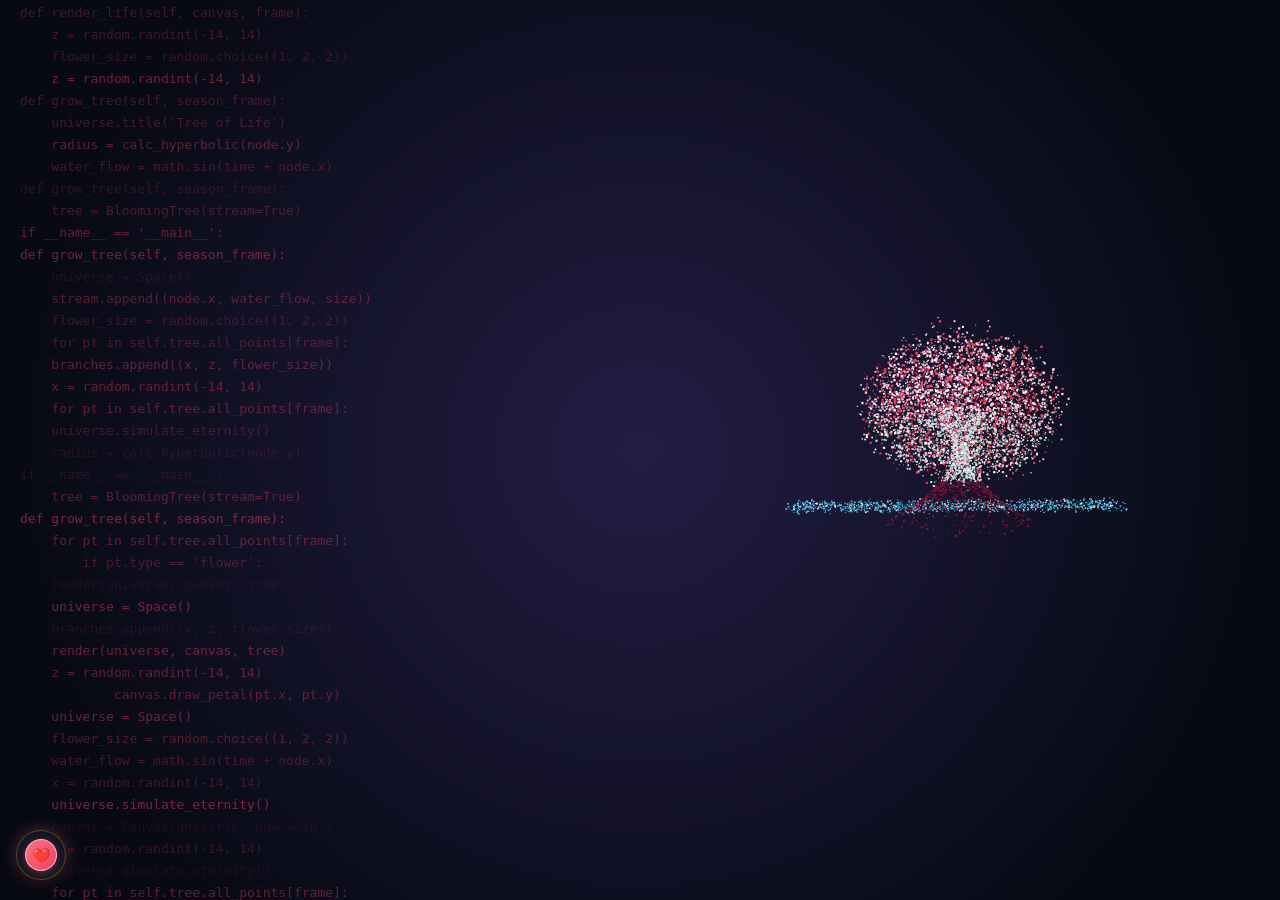
==== commit 3e9efa72: "Update index.html" ====
--- a/index.html
+++ b/index.html
@@ -129,8 +129,6 @@
     }
     .gatekeeper__dialog { transition: opacity 0.8s cubic-bezier(0.16, 1, 0.3, 1), transform 0.8s cubic-bezier(0.16, 1, 0.3, 1) !important; }
     .gatekeeper__dialog--hidden { opacity: 0 !important; pointer-events: none !important; transform: scale(0.9) translateY(20px) !important; }
-
-    /* 🌟 核心：为陈列室新增严格强制对称防溢出的 CSS 网格引擎 */
     .grace-badge-grid {
       display: grid;
       grid-template-columns: repeat(auto-fit, minmax(105px, 1fr));
@@ -141,10 +139,42 @@
     }
     @media (max-width: 480px) {
       .grace-badge-grid {
-        grid-template-columns: repeat(3, 1fr) !important; /* 手机端绝对锁定 3 列对称，禁止溢出 */
+        grid-template-columns: repeat(3, 1fr) !important;
         gap: 8px;
       }
     }
+
+    /* 🌟 高定管理鉴权弹窗 CSS 引擎 */
+    .hq-auth-modal {
+      position: fixed; inset: 0; z-index: 999999; display: none; align-items: center; justify-content: center;
+      background: rgba(15, 23, 42, 0.8); backdrop-filter: blur(12px); -webkit-backdrop-filter: blur(12px);
+      opacity: 0; transition: opacity 0.3s cubic-bezier(0.16, 1, 0.3, 1);
+    }
+    .hq-auth-modal.active { opacity: 1; }
+    .hq-auth-dialog {
+      background: linear-gradient(145deg, #1e293b 0%, #0f172a 100%);
+      border: 1.5px solid rgba(245, 158, 11, 0.35); border-radius: 24px; padding: 32px 24px 24px;
+      width: 90%; max-width: 380px; text-align: center;
+      box-shadow: 0 24px 60px rgba(0, 0, 0, 0.6), inset 0 1px 1px rgba(255, 255, 255, 0.1);
+      transform: scale(0.95) translateY(10px); transition: all 0.3s cubic-bezier(0.16, 1, 0.3, 1);
+    }
+    .hq-auth-modal.active .hq-auth-dialog { transform: scale(1) translateY(0); }
+    .hq-auth-icon { font-size: 42px; margin-bottom: 12px; line-height: 1; text-shadow: 0 4px 16px rgba(245, 158, 11, 0.5); }
+    .hq-auth-title { font-size: 19px; font-weight: 900; color: #f8fafc; margin-bottom: 8px; letter-spacing: 0.5px; }
+    .hq-auth-desc { font-size: 13px; color: #94a3b8; margin-bottom: 24px; line-height: 1.5; }
+    .hq-auth-input {
+      width: 100%; background: rgba(0, 0, 0, 0.3); border: 1.5px solid rgba(255, 255, 255, 0.15);
+      border-radius: 14px; padding: 14px; font-size: 15px; color: #fff; text-align: center; outline: none;
+      transition: all 0.3s ease; font-family: ui-monospace, monospace; letter-spacing: 2px; margin-bottom: 20px;
+    }
+    .hq-auth-input:focus { border-color: #f59e0b; background: rgba(0, 0, 0, 0.5); box-shadow: 0 0 0 4px rgba(245, 158, 11, 0.15); }
+    .hq-auth-actions { display: flex; gap: 12px; width: 100%; }
+    .hq-btn-cancel, .hq-btn-confirm { flex: 1; padding: 14px; border-radius: 16px; font-size: 15px; font-weight: 800; cursor: pointer; transition: all 0.2s; border: none; }
+    .hq-btn-cancel { background: rgba(255, 255, 255, 0.08); color: #cbd5e1; }
+    .hq-btn-cancel:active { background: rgba(255, 255, 255, 0.12); }
+    .hq-btn-confirm { background: linear-gradient(135deg, #f59e0b 0%, #d97706 100%); color: #fff; box-shadow: 0 4px 12px rgba(245, 158, 11, 0.3); }
+    .hq-btn-confirm:active { transform: scale(0.97); }
+    .hq-auth-error { color: #f43f5e; font-size: 12px; font-weight: 700; margin-top: -10px; margin-bottom: 16px; display: none; }
   </style>
 </head>
 <body class="universe-body">
@@ -231,7 +261,6 @@
         <span class="hub-dock__badge">SACRED ARCHIVES</span>
         <h2 class="hub-dock__title">星轨功能中枢 · 契约秘境</h2>
       </div>
-      <!-- 🌟 已补齐 8 个模块，达成极致对称 -->
       <div class="hub-grid">
         <div class="hub-btn" data-open-stage="timeline" onclick="if(window.StageManager) window.StageManager.openStage('timeline')">
           <div class="hub-btn__glow"></div>
@@ -278,7 +307,6 @@
           </div>
         </div>
 
-        <!-- 🌟 新增：全站成就系统与 15 勋章荣誉陈列室入口 -->
         <div class="hub-btn" data-open-stage="badges" onclick="if(window.StageManager) window.StageManager.openStage('badges')">
           <div class="hub-btn__glow"></div>
           <span class="hub-btn__icon">🎖️</span>
@@ -316,7 +344,6 @@
   <div id="stage-modal-overlay" class="stage-overlay" onclick="if(window.StageManager) window.StageManager.closeStage()"></div>
   <div id="stage-modal-container" class="stage-container">
 
-    <!-- 🌟 新增：独立的全站圣约印记荣誉陈列室弹窗 -->
     <section id="stage-badges" class="stage-modal">
       <div class="stage-modal__header">
         <div class="stage-modal__title-box">
@@ -329,7 +356,6 @@
         <div class="section-title">
           <span class="section-title__desc" style="color:#94a3b8;" id="grace-badges-unlocked-count">已解锁 0 / 15 勋章</span>
         </div>
-        <!-- 容器 ID 与 pet.js 中的 updateUI 完全匹配，底层会跨页面自动挂载刷新数据 -->
         <div class="grace-badge-grid" id="grace-badge-grid-container"></div>
       </div>
     </section>
@@ -486,6 +512,21 @@
         <p class="poster-modal__tip">长按上方图片或点击下方按钮保存</p>
         <button class="btn-universe btn-universe--primary" id="download-icebreaker-poster-btn" onclick="if(window.IceBreakerInstance && window.IceBreakerInstance.currentPosterDataUrl){ const a=document.createElement('a'); a.download=`和好圣约纪念_${Date.now()}.jpg`; a.href=window.IceBreakerInstance.currentPosterDataUrl; a.click(); }">📥 保存和好海报至相册</button>
         <button class="btn-universe btn-universe--secondary" onclick="document.getElementById('icebreaker-poster-modal').style.display='none';">关闭</button>
+      </div>
+    </div>
+  </div>
+
+  <!-- 🌟 新增：高级控制台密钥鉴权弹窗 -->
+  <div id="hq-admin-auth-modal" class="hq-auth-modal">
+    <div class="hq-auth-dialog">
+      <div class="hq-auth-icon">⚙️</div>
+      <h3 class="hq-auth-title">雅歌时空控制台</h3>
+      <p class="hq-auth-desc">请输入管理员密钥以进行操作鉴证：</p>
+      <input type="password" id="hq-admin-input" class="hq-auth-input" placeholder="••••••" maxlength="32">
+      <div class="hq-auth-error" id="hq-admin-error"></div>
+      <div class="hq-auth-actions">
+        <button class="hq-btn-cancel" id="hq-admin-cancel">取消</button>
+        <button class="hq-btn-confirm" id="hq-admin-confirm">验证</button>
       </div>
     </div>
   </div>
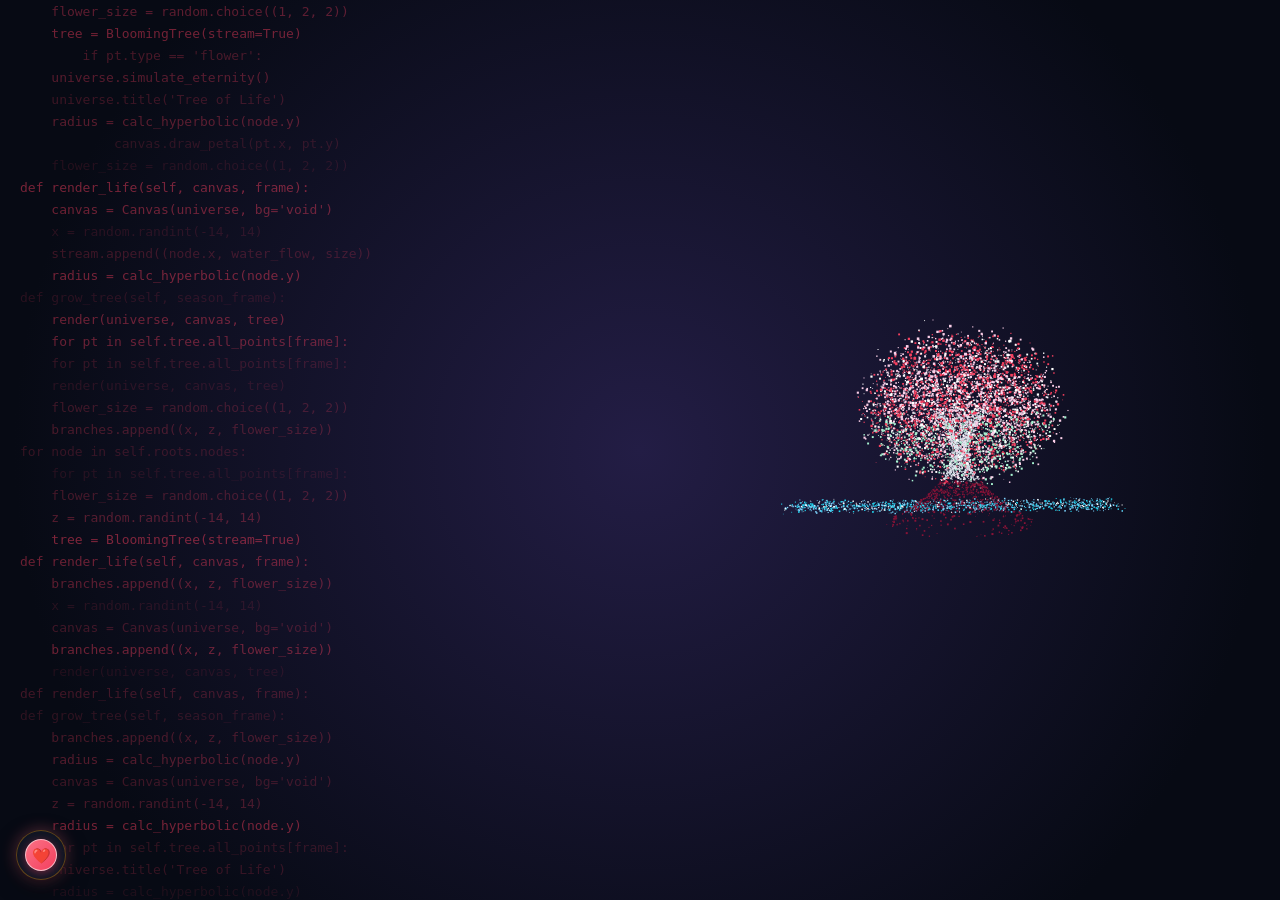
==== commit 0be3804a: "Update index.html" ====
--- a/index.html
+++ b/index.html
@@ -10,6 +10,15 @@
   <meta property="og:image" content="assets/images/share-cover.jpg">
 
   <title>众水不灭 · 我们的恒久印记</title>
+
+  <!-- 🌟 核心：第 0 毫秒会话免密穿透引擎 (防刷新白屏与二次打扰) -->
+  <script>
+    (function() {
+      if (sessionStorage.getItem("universe_unlocked") === "true") {
+        document.documentElement.classList.add("fast-unlock");
+      }
+    })();
+  </script>
   
   <link rel="icon" type="image/png" sizes="32x32" href="favicon-32x32.png?v=2.5">
   <link rel="icon" type="image/png" sizes="16x16" href="favicon-16x16.png?v=2.5">
@@ -32,6 +41,11 @@
   <link rel="stylesheet" href="css/pet-badges.css?v=2.5">
   <link rel="stylesheet" href="css/scratch-card.css?v=2.5">
   <style>
+    /* 🌟 零延迟穿透样式：物理级隐藏门禁，直接显现主宇宙 */
+    html.fast-unlock #gatekeeper-screen { display: none !important; }
+    html.fast-unlock #main-container { display: block !important; opacity: 1 !important; visibility: visible !important; transform: none !important; }
+    html.fast-unlock .main-container--hidden { display: block !important; opacity: 1 !important; visibility: visible !important; transform: none !important; pointer-events: auto !important; }
+
     .perspective-capsule {
       position: fixed;
       top: max(18px, env(safe-area-inset-top, 18px));
@@ -516,7 +530,7 @@
     </div>
   </div>
 
-  <!-- 🌟 新增：高级控制台密钥鉴权弹窗 -->
+  <!-- 🌟 高级控制台密钥鉴权弹窗 -->
   <div id="hq-admin-auth-modal" class="hq-auth-modal">
     <div class="hq-auth-dialog">
       <div class="hq-auth-icon">⚙️</div>
@@ -563,10 +577,25 @@
       if (roseOverlay && gatekeeperDialog) {
         roseOverlay.addEventListener('click', () => {
           roseOverlay.style.display = 'none';
+          
           const config = window.LOVE_CONFIG || {};
-          const isGatekeeperEnabled = config.gatekeeper ? config.gatekeeper.enabled !== false : true;
-          if (isGatekeeperEnabled) gatekeeperDialog.classList.remove('gatekeeper__dialog--hidden'); 
-          else window.dispatchEvent(new Event('gatekeeper:bypass'));
+          let isGatekeeperEnabled = true;
+          
+          // 🌟 解决异步竞态：如果网络请求还没回来，读取本地快照进行瞬间判定
+          if (config.gatekeeper && typeof config.gatekeeper.enabled !== 'undefined') {
+            isGatekeeperEnabled = config.gatekeeper.enabled;
+          } else {
+            const snapshot = localStorage.getItem("love_gatekeeper_enabled_snapshot");
+            if (snapshot !== null) {
+              isGatekeeperEnabled = (snapshot === "true");
+            }
+          }
+          
+          if (isGatekeeperEnabled) {
+            gatekeeperDialog.classList.remove('gatekeeper__dialog--hidden'); 
+          } else {
+            window.dispatchEvent(new Event('gatekeeper:bypass'));
+          }
         });
       }
 
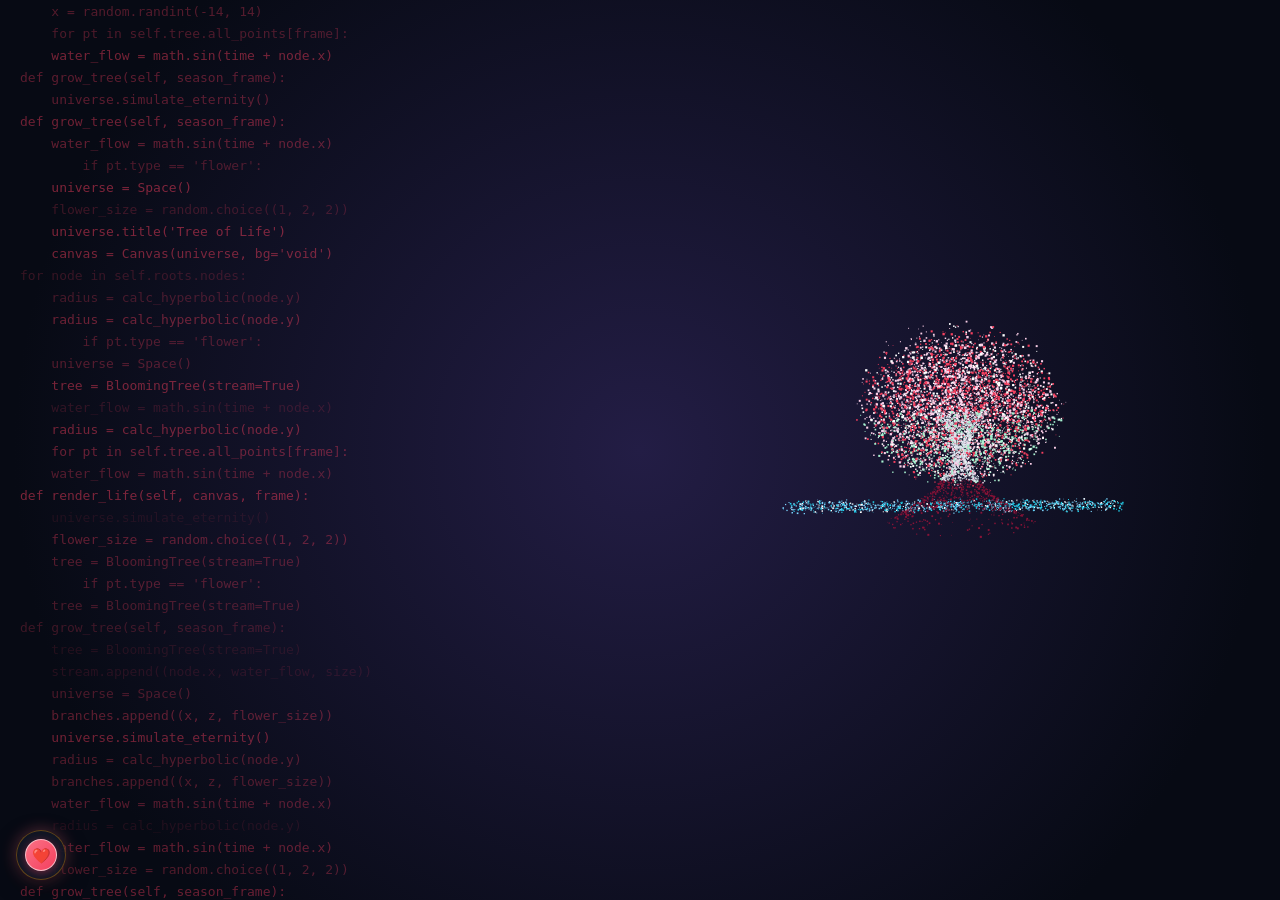
==== commit 04278b58: "Update index.html" ====
--- a/index.html
+++ b/index.html
@@ -11,7 +11,6 @@
 
   <title>众水不灭 · 我们的恒久印记</title>
 
-  <!-- 🌟 核心：第 0 毫秒会话免密穿透引擎 (防刷新白屏与二次打扰) -->
   <script>
     (function() {
       if (sessionStorage.getItem("universe_unlocked") === "true") {
@@ -41,7 +40,6 @@
   <link rel="stylesheet" href="css/pet-badges.css?v=2.5">
   <link rel="stylesheet" href="css/scratch-card.css?v=2.5">
   <style>
-    /* 🌟 零延迟穿透样式：物理级隐藏门禁，直接显现主宇宙 */
     html.fast-unlock #gatekeeper-screen { display: none !important; }
     html.fast-unlock #main-container { display: block !important; opacity: 1 !important; visibility: visible !important; transform: none !important; }
     html.fast-unlock .main-container--hidden { display: block !important; opacity: 1 !important; visibility: visible !important; transform: none !important; pointer-events: auto !important; }
@@ -158,7 +156,6 @@
       }
     }
 
-    /* 🌟 高定管理鉴权弹窗 CSS 引擎 */
     .hq-auth-modal {
       position: fixed; inset: 0; z-index: 999999; display: none; align-items: center; justify-content: center;
       background: rgba(15, 23, 42, 0.8); backdrop-filter: blur(12px); -webkit-backdrop-filter: blur(12px);
@@ -303,7 +300,8 @@
           </div>
         </div>
 
-        <div class="hub-btn" data-open-stage="checklist" onclick="if(window.StageManager) window.StageManager.openStage('checklist')">
+        <!-- 🌟 核心：精准切断原弹窗路由，替换为全屏新视窗打开 -->
+        <div class="hub-btn" onclick="window.open('checklist.html', '_blank')">
           <div class="hub-btn__glow"></div>
           <span class="hub-btn__icon">📝</span>
           <div class="hub-btn__info">
@@ -408,28 +406,7 @@
       </div>
     </section>
 
-    <section id="stage-checklist" class="stage-modal">
-      <div class="stage-modal__header">
-        <div class="stage-modal__title-box"><span class="stage-modal__icon">📝</span><h2 class="stage-modal__title" id="checklist-stage-header-title">同行约定 · 待办清单</h2></div>
-        <button class="stage-modal__close-btn" onclick="if(window.StageManager) window.StageManager.closeStage()">✕</button>
-      </div>
-      <div class="stage-modal__body">
-        <div class="phase-switch-bar">
-          <button class="phase-tab-btn active" data-phase="dating">🌿 恋爱期</button>
-          <button class="phase-tab-btn" data-phase="engaged">💍 订婚期</button>
-          <button class="phase-tab-btn" data-phase="married">🏠 结婚期</button>
-        </div>
-        <div class="section-title">
-          <h3 class="section-title__text" id="checklist-section-title">恋爱期待办清单</h3>
-          <span class="section-title__desc" id="checklist-section-desc">在尊重与接纳中了解彼此，坚守圣洁、克制与纯粹</span>
-        </div>
-        <div class="checklist-card">
-          <div class="checklist-card__progress-bar"><div class="checklist-card__progress-fill" id="checklist-progress-fill"></div></div>
-          <div class="checklist-card__stats" id="checklist-stats">已达成心愿 0 / 0 项 (0%)</div>
-          <div class="checklist-grid" id="checklist-container"></div>
-        </div>
-      </div>
-    </section>
+    <!-- 🌟 这里已经彻底移除了旧的 #stage-checklist DOM 节点，为页面减负提速 -->
 
     <section id="stage-scratch" class="stage-modal">
       <div class="stage-modal__header">
@@ -581,7 +558,6 @@
           const config = window.LOVE_CONFIG || {};
           let isGatekeeperEnabled = true;
           
-          // 🌟 解决异步竞态：如果网络请求还没回来，读取本地快照进行瞬间判定
           if (config.gatekeeper && typeof config.gatekeeper.enabled !== 'undefined') {
             isGatekeeperEnabled = config.gatekeeper.enabled;
           } else {
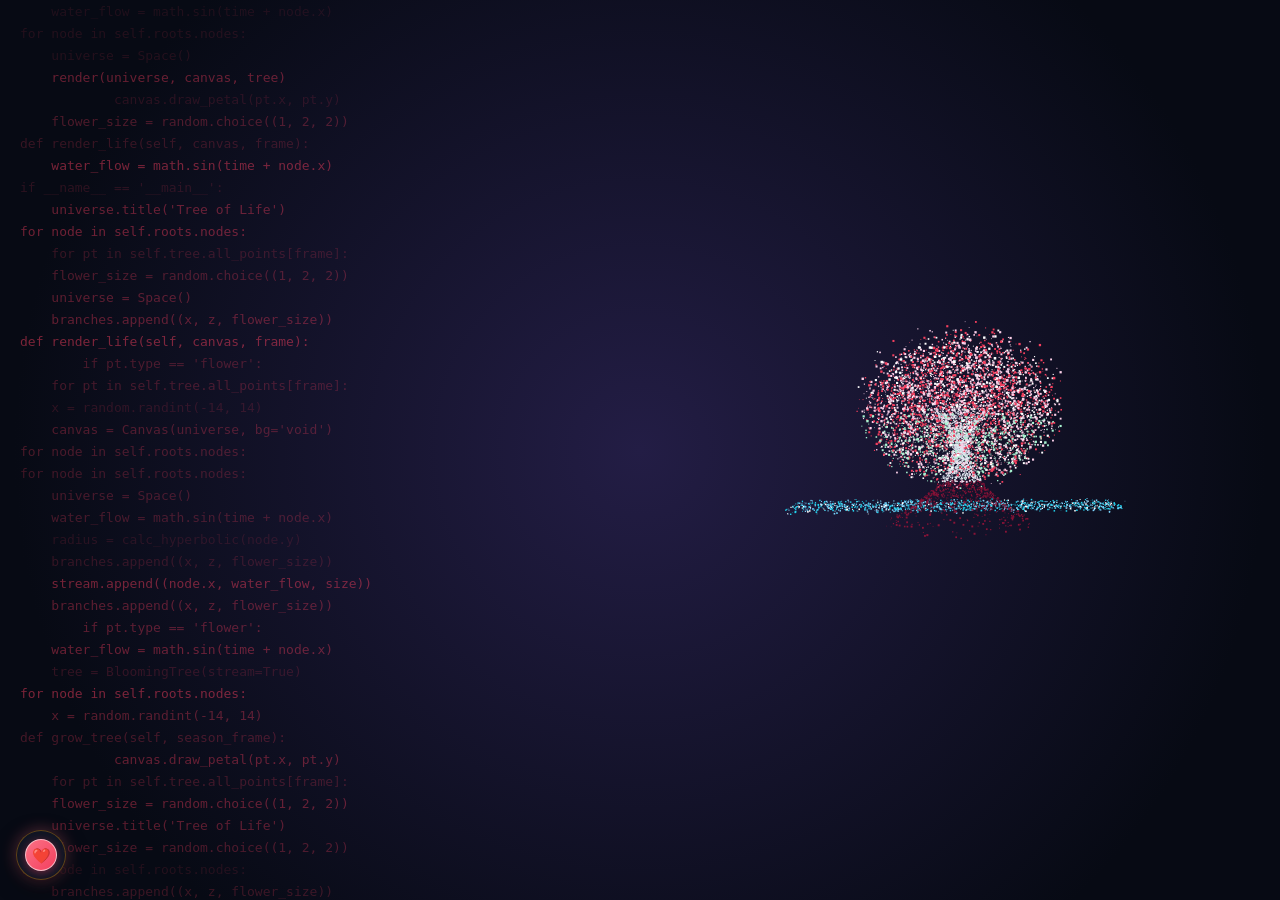
==== commit 97d6fb1d: "Add files via upload" ====
--- a/index.html
+++ b/index.html
@@ -530,6 +530,7 @@
   <script src="js/anniversary-engine.js?v=2.5"></script>
   <script src="js/anniversary-tools.js?v=2.5"></script>
   <script src="js/anniversary.js?v=2.5"></script>
+  <script src="js/icebreaker-actions.js?v=2.5"></script>
   <script src="js/icebreaker.js?v=2.5"></script>
   <script src="js/lifecycle.js?v=2.5"></script>
   <script src="js/photo-wall.js?v=2.5"></script>
--- a/css/themes.css
+++ b/css/themes.css
@@ -1,10 +1,9 @@
 /**
  * 众水不灭 · 雅歌之印
  * 文件名: css/themes.css
- * 作用: 12 款男女高奢主题变量定义与浅色系/深色系高饱和自适应对比度 (彻底根除文字泛白发虚，自适应悬浮爱心晶体光晕)
+ * 作用: 12 款男女高奢主题变量定义与浅色系/深色系高饱和自适应对比度
  */
 
-/* ================= 🌌 基础语义变量定义 (默认深色星河基线) ================= */
 :root {
   --bg-primary: #090d16;
   --theme-bg-gradient: radial-gradient(circle at 50% 20%, #1e1b4b 0%, #0f172a 45%, #070a14 100%);
@@ -22,14 +21,16 @@
   --accent-gold: #f59e0b;
   --accent-gold-glow: rgba(245, 158, 11, 0.4);
 
+  /* 深色模式徽章基础变量 */
   --badge-bg: rgba(245, 158, 11, 0.12);
   --badge-border: rgba(245, 158, 11, 0.35);
   --badge-text: #fde68a;
 
-  --timer-unit-bg: rgba(3, 7, 18, 0.75);
-  --timer-unit-border: rgba(255, 255, 255, 0.1);
+  /* 深色模式计时器基础变量 (毛玻璃底色) */
+  --timer-unit-bg: rgba(15, 23, 42, 0.45);
+  --timer-unit-border: rgba(255, 255, 255, 0.12);
   --timer-num-color: #fde68a;
-  --timer-label-color: #94a3b8;
+  --timer-label-color: #cbd5e1;
   --timer-milestone-bg: rgba(251, 113, 133, 0.12);
   --timer-milestone-border: rgba(251, 113, 133, 0.35);
   --timer-milestone-text: #fb7185;
@@ -51,7 +52,6 @@
   --drawer-active-title: #fde68a;
 }
 
-/* ================= 🖼️ 全局视口背景与 Body 深度绑定 ================= */
 html,
 body,
 .universe-body {
@@ -60,6 +60,9 @@
 }
 
 .universe-bg-layer {
+  position: fixed;
+  inset: 0;
+  z-index: -999;
   background-color: var(--bg-primary, #090d16);
   background-image: var(--theme-bg-gradient);
   background-size: cover;
@@ -129,7 +132,7 @@
   --accent-gold: #a855f7;
 }
 
-/* ================= 👧 女生 6 套浅色唯美高饱和/高对比度主题 (彻底消除泛白发虚) ================= */
+/* ================= 👧 女生 6 套浅色唯美高饱和高对比度主题 ================= */
 body.theme-french-cream {
   --bg-primary: #f7eee4;
   --theme-bg-gradient: linear-gradient(180deg, #fdfbf7 0%, #f7eee4 40%, #eddcd0 100%);
@@ -144,13 +147,6 @@
   --text-sub: #78350f;
   --text-muted: #92400e;
   --accent-gold: #b45309;
-  --timer-unit-bg: rgba(254, 243, 199, 0.9);
-  --timer-unit-border: rgba(217, 119, 6, 0.4);
-  --timer-num-color: #78350f;
-  --timer-label-color: #92400e;
-  --badge-bg: rgba(180, 83, 9, 0.15);
-  --badge-border: rgba(180, 83, 9, 0.4);
-  --badge-text: #78350f;
 }
 
 body.theme-sakura-romance {
@@ -158,22 +154,12 @@
   --theme-bg-gradient: linear-gradient(180deg, #fff1f2 0%, #fce7f3 45%, #fbcfe8 100%);
   --bg-card: rgba(255, 255, 255, 0.95);
   --border-card: rgba(225, 29, 72, 0.35);
-  --card-shadow: 0 16px 36px rgba(159, 18, 57, 0.12), 0 2px 8px rgba(0, 0, 0, 0.04);
-  --text-hero: #701a75;
-  --text-hero-gradient: linear-gradient(135deg, #701a75 0%, #9f1239 45%, #be123c 100%);
-  --text-hero-shadow: none;
-  --text-subtitle: #881337;
+  --text-hero: #881337;
+  --text-hero-gradient: linear-gradient(135deg, #881337 0%, #be123c 50%, #e11d48 100%);
+  --text-subtitle: #9f1239;
   --text-main: #881337;
   --text-sub: #9f1239;
-  --text-muted: #be123c;
   --accent-gold: #e11d48;
-  --timer-unit-bg: rgba(255, 228, 230, 0.9);
-  --timer-unit-border: rgba(244, 63, 94, 0.4);
-  --timer-num-color: #881337;
-  --timer-label-color: #9f1239;
-  --badge-bg: rgba(225, 29, 72, 0.15);
-  --badge-border: rgba(225, 29, 72, 0.4);
-  --badge-text: #881337;
 }
 
 body.theme-monet-garden {
@@ -181,22 +167,12 @@
   --theme-bg-gradient: linear-gradient(180deg, #f0fdf4 0%, #dcfce7 45%, #bbf7d0 100%);
   --bg-card: rgba(255, 255, 255, 0.95);
   --border-card: rgba(22, 101, 52, 0.35);
-  --card-shadow: 0 16px 36px rgba(20, 83, 45, 0.12), 0 2px 8px rgba(0, 0, 0, 0.04);
-  --text-hero: #052e16;
-  --text-hero-gradient: linear-gradient(135deg, #052e16 0%, #14532d 45%, #15803d 100%);
-  --text-hero-shadow: none;
-  --text-subtitle: #14532d;
+  --text-hero: #14532d;
+  --text-hero-gradient: linear-gradient(135deg, #14532d 0%, #166534 50%, #15803d 100%);
+  --text-subtitle: #166534;
   --text-main: #14532d;
   --text-sub: #166534;
-  --text-muted: #15803d;
   --accent-gold: #15803d;
-  --timer-unit-bg: rgba(220, 252, 231, 0.9);
-  --timer-unit-border: rgba(34, 197, 94, 0.4);
-  --timer-num-color: #14532d;
-  --timer-label-color: #166534;
-  --badge-bg: rgba(21, 128, 61, 0.15);
-  --badge-border: rgba(21, 128, 61, 0.4);
-  --badge-text: #14532d;
 }
 
 body.theme-morning-dew {
@@ -204,45 +180,26 @@
   --theme-bg-gradient: linear-gradient(180deg, #f8fafc 0%, #f1f5f9 45%, #e2e8f0 100%);
   --bg-card: rgba(255, 255, 255, 0.96);
   --border-card: rgba(71, 85, 105, 0.35);
-  --card-shadow: 0 16px 36px rgba(15, 23, 42, 0.12), 0 2px 8px rgba(0, 0, 0, 0.04);
   --text-hero: #0f172a;
-  --text-hero-gradient: linear-gradient(135deg, #0f172a 0%, #1e293b 45%, #334155 100%);
-  --text-hero-shadow: none;
-  --text-subtitle: #334155;
+  --text-hero-gradient: linear-gradient(135deg, #0f172a 0%, #1e293b 50%, #334155 100%);
+  --text-subtitle: #1e293b;
   --text-main: #0f172a;
   --text-sub: #334155;
-  --text-muted: #475569;
   --accent-gold: #d97706;
-  --timer-unit-bg: rgba(241, 245, 249, 0.95);
-  --timer-unit-border: rgba(148, 163, 184, 0.45);
-  --timer-num-color: #0f172a;
-  --timer-label-color: #334155;
-  --badge-bg: rgba(15, 23, 42, 0.1);
-  --badge-border: rgba(15, 23, 42, 0.3);
-  --badge-text: #0f172a;
-}
-
+}
+
+/* 🌟 针对当前截图：甜梦紫色高饱和清晰配色体系 */
 body.theme-sunset-blush {
   --bg-primary: #f3e8ff;
   --theme-bg-gradient: linear-gradient(180deg, #faf5ff 0%, #f3e8ff 45%, #e9d5ff 100%);
   --bg-card: rgba(255, 255, 255, 0.95);
   --border-card: rgba(147, 51, 234, 0.35);
-  --card-shadow: 0 16px 36px rgba(88, 28, 135, 0.12), 0 2px 8px rgba(0, 0, 0, 0.04);
-  --text-hero: #3b0764;
-  --text-hero-gradient: linear-gradient(135deg, #3b0764 0%, #581c87 45%, #7e22ce 100%);
-  --text-hero-shadow: none;
-  --text-subtitle: #581c87;
+  --text-hero: #581c87;
+  --text-hero-gradient: linear-gradient(135deg, #581c87 0%, #7e22ce 50%, #c026d3 100%);
+  --text-subtitle: #6b21a8;
   --text-main: #581c87;
   --text-sub: #6b21a8;
-  --text-muted: #7e22ce;
   --accent-gold: #9333ea;
-  --timer-unit-bg: rgba(243, 232, 255, 0.92);
-  --timer-unit-border: rgba(192, 132, 252, 0.45);
-  --timer-num-color: #581c87;
-  --timer-label-color: #6b21a8;
-  --badge-bg: rgba(147, 51, 234, 0.15);
-  --badge-border: rgba(147, 51, 234, 0.4);
-  --badge-text: #581c87;
 }
 
 body.theme-orange-sea {
@@ -250,25 +207,15 @@
   --theme-bg-gradient: linear-gradient(180deg, #fff7ed 0%, #ffedd5 45%, #fed7aa 100%);
   --bg-card: rgba(255, 255, 255, 0.95);
   --border-card: rgba(234, 88, 12, 0.35);
-  --card-shadow: 0 16px 36px rgba(124, 45, 18, 0.12), 0 2px 8px rgba(0, 0, 0, 0.04);
-  --text-hero: #431407;
-  --text-hero-gradient: linear-gradient(135deg, #431407 0%, #7c2d12 45%, #ea580c 100%);
-  --text-hero-shadow: none;
-  --text-subtitle: #7c2d12;
+  --text-hero: #7c2d12;
+  --text-hero-gradient: linear-gradient(135deg, #7c2d12 0%, #c2410c 50%, #ea580c 100%);
+  --text-subtitle: #9a3412;
   --text-main: #7c2d12;
   --text-sub: #9a3412;
-  --text-muted: #c2410c;
   --accent-gold: #ea580c;
-  --timer-unit-bg: rgba(255, 237, 213, 0.92);
-  --timer-unit-border: rgba(251, 146, 60, 0.45);
-  --timer-num-color: #7c2d12;
-  --timer-label-color: #9a3412;
-  --badge-bg: rgba(234, 88, 12, 0.15);
-  --badge-border: rgba(234, 88, 12, 0.4);
-  --badge-text: #7c2d12;
-}
-
-/* ================= 🌟 浅色主题全局无障碍高清晰渲染规则 (彻底剥离白光阴影) ================= */
+}
+
+/* ================= 🌟 浅色模式全站高饱和度穿透兜底 ================= */
 body[data-theme-type="light"] {
   --drawer-bg: rgba(255, 255, 255, 0.96);
   --drawer-border: rgba(244, 63, 94, 0.35);
@@ -279,151 +226,118 @@
   --drawer-active-bg: linear-gradient(135deg, rgba(254, 205, 211, 0.6) 0%, rgba(253, 230, 138, 0.5) 100%);
   --drawer-active-border: #f43f5e;
   --drawer-active-title: #881337;
-}
-
-/* 核心大标题：宋体衬线 + 玫瑰宝石渐变 + 双层柔和漫射影 */
-body[data-theme-type="light"] .hero-section__names {
-  font-family: "Songti SC", "STSong", "Noto Serif SC", "Source Han Serif SC", -apple-system, serif !important;
+
+  --badge-bg: rgba(255, 255, 255, 0.85);
+  --badge-border: rgba(244, 63, 94, 0.45);
+  --badge-text: #e11d48;
+  
+  --timer-unit-bg: rgba(255, 255, 255, 0.55);
+  --timer-unit-border: rgba(255, 255, 255, 0.9);
+  --timer-num-color: var(--text-main); 
+  --timer-label-color: var(--text-sub);
+}
+
+body[data-theme-type="light"] .hub-dock__title {
+  color: #451a03 !important;
   font-weight: 900 !important;
-  letter-spacing: 2.2px !important;
+  text-shadow: none !important;
+}
+
+/* ================= 🌟 核心接管：名字与契约誓言副标题高可用重构 ================= */
+/* 
+ * 采用双轨选择器（data-theme-type="light" + 具体类名）：
+ * 彻底消除漫反射白光模糊，确保在浅色背景下笔画锐利、高对比立显。
+ */
+body[data-theme-type="light"] .hero-section__names,
+body.theme-french-cream .hero-section__names,
+body.theme-sakura-romance .hero-section__names,
+body.theme-monet-garden .hero-section__names,
+body.theme-morning-dew .hero-section__names,
+body.theme-sunset-blush .hero-section__names,
+body.theme-orange-sea .hero-section__names {
+  font-family: "Songti SC", "STSong", "Noto Serif SC", serif !important;
+  font-weight: 900 !important;
+  letter-spacing: 2px !important;
   background: var(--text-hero-gradient) !important;
   -webkit-background-clip: text !important;
   -webkit-text-fill-color: transparent !important;
   text-shadow: none !important;
-  filter: drop-shadow(0 1px 2px rgba(0, 0, 0, 0.06)) 
-          drop-shadow(0 6px 16px rgba(190, 18, 60, 0.16)) !important;
-}
-
-/* 浅色模式连接符高奢独立渐变 */
-body[data-theme-type="light"] .name-connector {
+  /* 摒弃发白发虚的纯白扩散晕轮，使用微距柔和深色阴影勾勒字形 */
+  filter: drop-shadow(0 2px 4px rgba(0, 0, 0, 0.08)) drop-shadow(0 4px 14px rgba(88, 28, 135, 0.12)) !important;
+}
+
+body[data-theme-type="light"] .name-connector,
+body.theme-french-cream .name-connector,
+body.theme-sakura-romance .name-connector,
+body.theme-monet-garden .name-connector,
+body.theme-morning-dew .name-connector,
+body.theme-sunset-blush .name-connector,
+body.theme-orange-sea .name-connector {
   background: linear-gradient(135deg, #d97706 0%, #ea580c 50%, #e11d48 100%) !important;
   -webkit-background-clip: text !important;
   -webkit-text-fill-color: transparent !important;
-  filter: drop-shadow(0 2px 8px rgba(234, 88, 12, 0.25)) !important;
-}
-
-/* 契约副标题：纯正高饱和深色，去除致盲白光 */
-body[data-theme-type="light"] .hero-section__subtitle {
+  filter: drop-shadow(0 1px 2px rgba(0, 0, 0, 0.08)) !important;
+}
+
+/* 契约誓言副标题接管：强制绑定高对比度深色变量，字重强化至 800 */
+body[data-theme-type="light"] .hero-section__subtitle,
+body.theme-french-cream .hero-section__subtitle,
+body.theme-sakura-romance .hero-section__subtitle,
+body.theme-monet-garden .hero-section__subtitle,
+body.theme-morning-dew .hero-section__subtitle,
+body.theme-sunset-blush .hero-section__subtitle,
+body.theme-orange-sea .hero-section__subtitle {
   color: var(--text-subtitle) !important;
-  font-weight: 700 !important;
-  text-shadow: none !important;
-  opacity: 0.95;
-}
-
-body[data-theme-type="light"] .hero-section__badge {
-  background: var(--badge-bg) !important;
-  border-color: var(--badge-border) !important;
-  color: var(--badge-text) !important;
-  font-weight: 900 !important;
-}
-
-/* 章节标题与副标题清晰渲染 */
-body[data-theme-type="light"] .section-title__text {
-  background: var(--text-hero-gradient) !important;
-  -webkit-background-clip: text !important;
-  -webkit-text-fill-color: transparent !important;
-  text-shadow: none !important;
-  filter: drop-shadow(0 1px 4px rgba(0, 0, 0, 0.06)) !important;
-}
-
-body[data-theme-type="light"] .section-title__desc {
-  color: var(--text-sub) !important;
-  font-weight: 700 !important;
-  text-shadow: none !important;
-  opacity: 0.95;
-}
-
-/* 计时器卡片与内部文字强化 */
-body[data-theme-type="light"] .love-timer {
-  background: var(--bg-card) !important;
-  border-color: var(--border-card) !important;
-  box-shadow: var(--card-shadow) !important;
-}
-
-body[data-theme-type="light"] .love-timer__title {
-  color: var(--text-sub) !important;
-  font-weight: 900 !important;
-}
-
-body[data-theme-type="light"] .love-timer__unit {
-  background: var(--timer-unit-bg) !important;
-  border-color: var(--timer-unit-border) !important;
-}
-
-body[data-theme-type="light"] .love-timer__num {
-  color: var(--timer-num-color) !important;
-  text-shadow: none !important;
-  font-weight: 900 !important;
-}
-
-body[data-theme-type="light"] .love-timer__label {
-  color: var(--timer-label-color) !important;
-  font-weight: 900 !important;
-}
-
-body[data-theme-type="light"] .love-timer__milestone {
-  background: var(--badge-bg) !important;
-  border-color: var(--badge-border) !important;
-  color: var(--text-main) !important;
-  font-weight: 800 !important;
-}
-
-/* 告白信清晰度保证 */
-body[data-theme-type="light"] .confession-card {
-  background: var(--bg-card) !important;
-  border-color: var(--border-card) !important;
-  box-shadow: var(--card-shadow) !important;
-}
-
-body[data-theme-type="light"] .confession-card__title {
-  color: var(--text-main) !important;
-  font-weight: 900 !important;
-}
-
-body[data-theme-type="light"] .confession-card__text {
-  color: var(--text-main) !important;
-  font-weight: 700 !important;
-  line-height: 1.8 !important;
-}
-
-body[data-theme-type="light"] .confession-card__date,
-body[data-theme-type="light"] .confession-card__sign {
-  color: var(--text-sub) !important;
-  font-weight: 800 !important;
-}
-
-/* 100 件事清晰度保证 */
-body[data-theme-type="light"] .checklist-card {
-  background: var(--bg-card) !important;
-  border-color: var(--border-card) !important;
-  box-shadow: var(--card-shadow) !important;
-}
-
-body[data-theme-type="light"] .checklist-card__stats {
-  color: var(--text-sub) !important;
-  font-weight: 900 !important;
-}
-
-body[data-theme-type="light"] .checklist-item {
-  background: rgba(255, 255, 255, 0.9) !important;
-  border-color: var(--border-card) !important;
-}
-
-body[data-theme-type="light"] .checklist-item__text {
-  color: var(--text-main) !important;
-  font-weight: 800 !important;
-}
-
-/* 底部文字 */
-body[data-theme-type="light"] .universe-footer__text {
-  color: var(--text-sub) !important;
   font-weight: 800 !important;
   text-shadow: none !important;
-}
-
-/* 浅色模式下爱心音乐晶体高饱和度适配 */
-body[data-theme-type="light"] .heart-music-capsule {
-  background: rgba(255, 255, 255, 0.95) !important;
-  border-color: rgba(244, 63, 94, 0.4) !important;
-  box-shadow: 0 8px 24px rgba(190, 18, 60, 0.2), 0 0 16px rgba(244, 63, 94, 0.25) !important;
-}
+  opacity: 0.96 !important;
+  letter-spacing: 0.6px !important;
+}
+
+/* ================= 🌟 胶囊徽章与计时器玻璃拟态接管 ================= */
+.hero-section__badge {
+  background: var(--badge-bg) !important;
+  border: 1px solid var(--badge-border) !important;
+  color: var(--badge-text) !important;
+  backdrop-filter: blur(10px) !important;
+  -webkit-backdrop-filter: blur(10px) !important;
+  box-shadow: 0 4px 12px rgba(0, 0, 0, 0.06) !important;
+  font-weight: 800 !important;
+  letter-spacing: 2px !important;
+  padding: 6px 20px !important;
+  border-radius: 50px !important;
+  transition: all 0.4s cubic-bezier(0.16, 1, 0.3, 1) !important;
+}
+
+.love-timer__unit {
+  background: var(--timer-unit-bg) !important;
+  border: 1px solid var(--timer-unit-border) !important;
+  backdrop-filter: blur(12px) !important;
+  -webkit-backdrop-filter: blur(12px) !important;
+  box-shadow: 0 8px 24px rgba(0, 0, 0, 0.08) !important;
+  border-radius: 16px !important;
+  padding: 14px 16px !important;
+  display: flex !important;
+  flex-direction: column !important;
+  align-items: center !important;
+  justify-content: center !important;
+  min-width: 72px !important;
+  transition: all 0.4s cubic-bezier(0.16, 1, 0.3, 1) !important;
+}
+
+.love-timer__num {
+  color: var(--timer-num-color) !important;
+  font-size: 28px !important;
+  font-weight: 900 !important;
+  line-height: 1.1 !important;
+  text-shadow: 0 2px 8px rgba(0, 0, 0, 0.05) !important;
+  transition: color 0.4s ease !important;
+}
+
+.love-timer__label {
+  color: var(--timer-label-color) !important;
+  font-size: 13px !important;
+  font-weight: 800 !important;
+  margin-top: 4px !important;
+  transition: color 0.4s ease !important;
+}
--- a/css/icebreaker.css
+++ b/css/icebreaker.css
@@ -1,131 +1,324 @@
 /**
- * 众水不灭 · 雅歌之印 (Love Universe)
+ * 众水不灭 · 雅歌之印
  * 文件名: css/icebreaker.css
- * 作用: 破冰与情感信号箱视觉渲染体系 (晨雾平复滤镜、信笺展卷、全屏沉浸和解覆盖层、呼吸胶囊、和好足迹备忘录与双视角高对比度自适应)
+ * 作用: 破冰信号箱的长文本自适应排版、响应式降级与移动端单列信笺流引擎
  */
 
-/* ================= 1. 页面常驻信号交互卡片区域 ================= */
-.icebreaker-section {
-  margin-bottom: 45px;
-  contain: layout style;
-  width: 100%;
-}
-
+/* ---------------- 基础网格引擎 ---------------- */
 .icebreaker-card {
-  background: var(--bg-card, rgba(15, 23, 42, 0.75));
-  border: 1.5px solid var(--border-card, rgba(245, 158, 11, 0.35));
-  border-radius: 24px;
-  padding: 24px 20px;
-  box-shadow: var(--card-shadow, 0 16px 36px rgba(0, 0, 0, 0.4));
-  backdrop-filter: blur(14px);
-  -webkit-backdrop-filter: blur(14px);
-  max-width: 1080px;
-  margin: 0 auto;
-  position: relative;
-  overflow: hidden;
-  contain: content;
-  transform: translateZ(0);
-  -webkit-transform: translateZ(0);
-  transition: all 0.3s ease;
-}
-
+  background: var(--bg-card);
+  border: 1px solid var(--border-card);
+  border-radius: 20px;
+  padding: 24px;
+  box-shadow: var(--card-shadow);
+  display: flex;
+  flex-direction: column;
+  gap: 20px;
+}
+
+/* 🌟 核心：为长文本优化的响应式弹性网格 */
 .icebreaker-grid {
   display: grid;
-  grid-template-columns: repeat(auto-fit, minmax(180px, 1fr));
-  gap: 12px;
-  margin-top: 18px;
-}
-
-/* 信号触发动作按钮 */
+  /* 电脑端保持 2 列对称 (对于较长文本来说 2 列比 3 列阅读体验更好) */
+  grid-template-columns: repeat(2, 1fr);
+  gap: 16px;
+  width: 100%;
+}
+
+/* ---------------- 卡片内部排版体系 ---------------- */
 .icebreaker-btn {
+  background: rgba(3, 7, 18, 0.4);
+  border: 1px solid rgba(255, 255, 255, 0.1);
+  border-radius: 16px;
+  /* 将定高改为 min-height，让超长文本自然撑开，绝不溢出！ */
+  min-height: 140px;
+  padding: 18px 20px;
+  cursor: pointer;
+  
+  /* 默认为纵向排列 (电脑端形态) */
   display: flex;
   flex-direction: column;
   align-items: center;
+  justify-content: flex-start;
+  text-align: center;
+  
+  transition: all 0.25s cubic-bezier(0.16, 1, 0.3, 1);
+  box-shadow: inset 0 1px 1px rgba(255, 255, 255, 0.05);
+  /* 确保苹果端点击无高亮，整张卡片都是触发区 */
+  -webkit-tap-highlight-color: transparent;
+  user-select: none;
+}
+
+.icebreaker-btn:hover {
+  background: rgba(3, 7, 18, 0.65);
+  border-color: var(--accent-gold, #f59e0b);
+  transform: translateY(-3px);
+  box-shadow: 0 8px 24px var(--accent-gold-glow, rgba(245, 158, 11, 0.2));
+}
+
+.icebreaker-btn:active {
+  transform: scale(0.97);
+}
+
+.icebreaker-btn__icon {
+  font-size: 32px;
+  margin-bottom: 10px;
+  display: block;
+  /* 图标呼吸动画 */
+  animation: pulse-icon 3s ease-in-out infinite alternate;
+}
+
+@keyframes pulse-icon {
+  0% { transform: scale(1); }
+  100% { transform: scale(1.08); }
+}
+
+.icebreaker-btn__label {
+  font-size: 15.5px;
+  font-weight: 800;
+  color: var(--text-main, #f8fafc);
+  margin-bottom: 8px;
+  letter-spacing: 0.5px;
+  display: block;
+  width: 100%;
+}
+
+/* 🌟 核心：长文本优美排版约束 */
+.icebreaker-btn__desc {
+  font-size: 13px;
+  /* 放大行高，增加阅读呼吸感 */
+  line-height: 1.6;
+  letter-spacing: 0.5px;
+  color: var(--text-sub, #94a3b8);
+  font-weight: 600;
+  width: 100%;
+  text-align: justify;
+  /* 强制单词在行尾自动换行，杜绝撑破卡片 */
+  overflow-wrap: break-word;
+  word-break: break-word;
+}
+
+/* 🌟 核心拦截：移动端 (含 iPhone) 强行降级为单列信笺流，采用 CSS Grid 实现绝美左右排版 */
+@media (max-width: 640px) {
+  .icebreaker-card {
+    padding: 16px;
+  }
+  .icebreaker-grid {
+    grid-template-columns: 1fr !important;
+    gap: 12px;
+  }
+  .icebreaker-btn {
+    display: grid;
+    grid-template-columns: auto 1fr;
+    grid-template-rows: auto 1fr;
+    column-gap: 16px;
+    text-align: left;
+    align-items: start;
+    padding: 16px 14px;
+    min-height: auto;
+  }
+  .icebreaker-btn__icon {
+    grid-column: 1;
+    grid-row: 1 / 3;
+    font-size: 28px;
+    margin-bottom: 0;
+    margin-top: 2px;
+  }
+  .icebreaker-btn__label {
+    grid-column: 2;
+    grid-row: 1;
+    text-align: left;
+    margin-bottom: 4px;
+  }
+  .icebreaker-btn__desc {
+    grid-column: 2;
+    grid-row: 2;
+  }
+}
+
+/* ---------------- 模态框与历史备忘录 ---------------- */
+.icebreaker-modal {
+  position: fixed;
+  top: 0; left: 0; right: 0; bottom: 0;
+  background: rgba(3, 7, 18, 0.75);
+  backdrop-filter: blur(16px);
+  -webkit-backdrop-filter: blur(16px);
+  display: flex;
+  align-items: center;
   justify-content: center;
-  gap: 8px;
-  padding: 16px 12px;
-  border-radius: 18px;
+  z-index: 9999;
+  opacity: 0;
+  pointer-events: none;
+  transition: opacity 0.3s ease;
+  padding: 16px;
+}
+
+.icebreaker-modal.active {
+  opacity: 1;
+  pointer-events: auto;
+}
+
+/* 🌟 核心：移动端模态框高度锁定与内部滑动 */
+.icebreaker-modal__dialog {
+  background: linear-gradient(180deg, rgba(15, 23, 42, 0.95) 0%, rgba(9, 13, 22, 0.95) 100%);
+  border: 1px solid var(--border-card);
+  border-radius: 24px;
+  width: 100%;
+  max-width: 560px; /* 略微加宽以容纳长文本 */
+  padding: 32px 24px;
+  text-align: center;
+  box-shadow: 0 24px 64px rgba(0, 0, 0, 0.8), inset 0 1px 1px rgba(255, 255, 255, 0.15);
+  transform: scale(0.9) translateY(20px);
+  transition: all 0.4s cubic-bezier(0.16, 1, 0.3, 1);
+  
+  /* 绝不溢出屏幕，内容过长时开启原生级顺滑惯性滚动 */
+  max-height: 85vh;
+  overflow-y: auto;
+  -webkit-overflow-scrolling: touch;
+}
+
+.icebreaker-modal.active .icebreaker-modal__dialog {
+  transform: scale(1) translateY(0);
+}
+
+.icebreaker-modal--mutual .icebreaker-modal__dialog {
+  background: linear-gradient(180deg, rgba(88, 28, 135, 0.95) 0%, rgba(15, 23, 42, 0.95) 100%);
+  border-color: rgba(217, 70, 239, 0.4);
+  box-shadow: 0 24px 64px rgba(192, 38, 211, 0.25), inset 0 1px 1px rgba(255, 255, 255, 0.2);
+}
+
+.icebreaker-modal__badge {
+  display: inline-block;
+  background: rgba(245, 158, 11, 0.15);
+  color: #fde68a;
+  padding: 4px 14px;
+  border-radius: 20px;
+  font-size: 11px;
+  font-weight: 900;
+  letter-spacing: 1.5px;
+  margin-bottom: 16px;
+  border: 1px solid rgba(245, 158, 11, 0.3);
+}
+
+.icebreaker-modal__title {
+  font-size: 20px;
+  font-weight: 900;
+  color: var(--text-hero, #fff);
+  margin-bottom: 24px;
+}
+
+/* 接收到的信笺展现框：为长文本专门扩容 */
+.icebreaker-letter {
+  background: rgba(255, 255, 255, 0.03);
+  border: 1px dashed rgba(245, 158, 11, 0.3);
+  border-radius: 16px;
+  padding: 24px;
+  margin-bottom: 30px;
+  position: relative;
+}
+
+.icebreaker-letter__quote {
+  font-size: 14.5px;
+  line-height: 1.7;
+  color: var(--text-main, #f8fafc);
+  font-style: italic;
+  font-weight: 600;
+  text-align: left;
+}
+
+.icebreaker-modal__actions {
+  display: flex;
+  flex-direction: column;
+  gap: 12px;
+}
+
+.icebreaker-btn-primary,
+.icebreaker-btn-secondary {
+  width: 100%;
+  padding: 14px;
+  border-radius: 16px;
+  font-size: 14.5px;
+  font-weight: 800;
+  cursor: pointer;
+  transition: all 0.2s;
+  border: none;
+  outline: none;
+}
+
+.icebreaker-btn-primary {
+  background: linear-gradient(135deg, #f59e0b 0%, #d97706 100%);
+  color: #fff;
+  box-shadow: 0 8px 20px rgba(245, 158, 11, 0.35);
+}
+
+.icebreaker-btn-primary:active {
+  transform: scale(0.98);
+}
+
+.icebreaker-btn-secondary {
   background: rgba(255, 255, 255, 0.05);
-  border: 1.5px solid var(--border-card, rgba(255, 255, 255, 0.1));
-  cursor: pointer;
-  user-select: none;
-  transition: all 0.25s var(--ease-spring);
-  color: var(--text-main, #f8fafc);
-  text-align: center;
-}
-
-.icebreaker-btn:hover {
-  transform: translateY(-2px) scale(1.02);
-  background: rgba(245, 158, 11, 0.15);
-  border-color: var(--accent-gold, #f59e0b);
-  box-shadow: 0 8px 20px rgba(245, 158, 11, 0.2);
-}
-
-.icebreaker-btn:active {
-  transform: scale(0.98);
-}
-
-.icebreaker-btn__icon {
-  font-size: 28px;
-  filter: drop-shadow(0 2px 8px rgba(0, 0, 0, 0.3));
-}
-
-.icebreaker-btn__label {
-  font-size: 14px;
+  border: 1px solid rgba(255, 255, 255, 0.1);
+  color: var(--text-sub, #94a3b8);
+}
+
+.icebreaker-btn-secondary:active {
+  background: rgba(255, 255, 255, 0.08);
+}
+
+.icebreaker-cooling-box {
+  background: rgba(16, 185, 129, 0.1);
+  border: 1px solid rgba(16, 185, 129, 0.3);
+  color: #34d399;
+  padding: 12px;
+  border-radius: 12px;
+  font-size: 13px;
+  font-weight: 700;
+  margin-bottom: 8px;
+}
+
+.icebreaker-cooling-timer {
+  font-size: 16px;
   font-weight: 900;
-  letter-spacing: 0.5px;
-}
-
-.icebreaker-btn__desc {
-  font-size: 11px;
-  color: var(--text-sub, #94a3b8);
-  line-height: 1.3;
-}
-
-/* ================= 2. 顶部微光通知胶囊横幅 ================= */
+  font-family: ui-monospace, monospace;
+  margin-top: 6px;
+}
+
+/* ---------------- 顶部横幅动画 ---------------- */
 .icebreaker-banner {
   position: fixed;
-  top: max(20px, env(safe-area-inset-top, 20px));
-  left: 50%;
-  transform: translateX(-50%) translateY(-120%);
-  z-index: 59000;
+  top: -80px; left: 50%;
+  transform: translateX(-50%);
+  background: rgba(15, 23, 42, 0.95);
+  border: 1px solid var(--accent-gold, #f59e0b);
+  border-radius: 30px;
+  padding: 12px 24px;
   display: flex;
   align-items: center;
   gap: 12px;
-  padding: 10px 18px;
-  border-radius: 30px;
-  background: rgba(15, 23, 42, 0.92);
-  border: 1.5px solid #f59e0b;
-  box-shadow: 0 12px 32px rgba(0, 0, 0, 0.6), 0 0 24px rgba(245, 158, 11, 0.4);
-  backdrop-filter: blur(16px);
-  -webkit-backdrop-filter: blur(16px);
+  box-shadow: 0 16px 36px rgba(0, 0, 0, 0.6), 0 0 20px var(--accent-gold-glow, rgba(245, 158, 11, 0.4));
+  backdrop-filter: blur(12px);
+  -webkit-backdrop-filter: blur(12px);
+  z-index: 10000;
   cursor: pointer;
-  opacity: 0;
-  visibility: hidden;
-  transition: all 0.45s cubic-bezier(0.16, 1, 0.3, 1);
-  max-width: calc(100vw - 32px);
+  transition: top 0.5s cubic-bezier(0.16, 1, 0.3, 1);
+  width: 90%;
+  max-width: 400px;
 }
 
 .icebreaker-banner.show {
-  transform: translateX(-50%) translateY(0);
-  opacity: 1;
-  visibility: visible;
+  top: max(20px, env(safe-area-inset-top));
 }
 
 .icebreaker-banner__icon {
-  font-size: 22px;
-  animation: bannerHeartBeat 1.8s infinite ease-in-out;
-}
-
-@keyframes bannerHeartBeat {
-  0%, 100% { transform: scale(1); }
-  50% { transform: scale(1.2); }
+  font-size: 24px;
+  animation: float 2s ease-in-out infinite;
 }
 
 .icebreaker-banner__text {
-  font-size: 13px;
+  flex: 1;
+  font-size: 13.5px;
   font-weight: 800;
-  color: #fde68a;
+  color: #fff;
   white-space: nowrap;
   overflow: hidden;
   text-overflow: ellipsis;
@@ -133,378 +326,117 @@
 
 .icebreaker-banner__arrow {
   font-size: 12px;
-  color: #ffffff;
-  background: rgba(245, 158, 11, 0.4);
-  padding: 2px 8px;
+  color: var(--accent-gold, #fde68a);
+  font-weight: 900;
+  background: rgba(255, 255, 255, 0.1);
+  padding: 4px 10px;
   border-radius: 12px;
 }
 
-/* ================= 3. 沉浸式全屏和解空间覆盖层 ================= */
-.icebreaker-modal {
-  position: fixed;
-  inset: 0;
-  z-index: 60000;
-  display: flex;
+@keyframes float {
+  0%, 100% { transform: translateY(0); }
+  50% { transform: translateY(-3px); }
+}
+
+/* ---------------- 历史足迹记录 ---------------- */
+.icebreaker-history-wrap {
+  border-top: 1px dashed rgba(255, 255, 255, 0.15);
+  padding-top: 24px;
+}
+
+.icebreaker-history-title {
+  display: flex;
+  justify-content: space-between;
   align-items: center;
-  justify-content: center;
-  padding: 20px;
-  background: rgba(7, 10, 20, 0.82);
-  backdrop-filter: blur(16px);
-  -webkit-backdrop-filter: blur(16px);
-  opacity: 0;
-  visibility: hidden;
-  transition: opacity 0.4s ease, visibility 0.4s;
-}
-
-.icebreaker-modal.active {
-  opacity: 1;
-  visibility: visible;
-}
-
-.icebreaker-modal__dialog {
-  width: 100%;
-  max-width: 480px;
-  background: var(--bg-card, rgba(15, 23, 42, 0.95));
-  border: 1.5px solid var(--border-card, rgba(245, 158, 11, 0.4));
-  border-radius: 28px;
-  padding: 28px 24px;
-  box-shadow: 0 24px 60px rgba(0, 0, 0, 0.7), 0 0 35px var(--accent-gold-glow, rgba(245, 158, 11, 0.25));
-  text-align: center;
-  position: relative;
-  overflow: hidden;
-  transform: scale(0.92) translateY(20px);
-  transition: transform 0.4s var(--ease-spring);
-}
-
-.icebreaker-modal.active .icebreaker-modal__dialog {
-  transform: scale(1) translateY(0);
-}
-
-.icebreaker-modal__badge {
-  font-size: 11px;
-  font-weight: 900;
-  letter-spacing: 2px;
-  color: var(--accent-gold, #fde68a);
-  background: rgba(245, 158, 11, 0.12);
-  border: 1px solid rgba(245, 158, 11, 0.35);
-  padding: 3px 12px;
-  border-radius: 20px;
-  display: inline-block;
-  margin-bottom: 12px;
-}
-
-.icebreaker-modal__title {
-  font-size: 22px;
-  font-weight: 900;
-  color: var(--text-hero, #ffffff);
-  margin-bottom: 14px;
-  letter-spacing: 0.5px;
-}
-
-/* ================= 4. 纸笺展卷动效 ================= */
-.icebreaker-letter {
-  background: var(--confession-bg, rgba(255, 253, 245, 0.96));
-  border: 1.5px dashed var(--confession-border, rgba(254, 205, 211, 0.6));
-  border-radius: 18px;
-  padding: 18px 16px;
-  color: var(--confession-text, #374151);
-  margin: 16px 0 22px 0;
-  box-shadow: inset 0 2px 6px rgba(0, 0, 0, 0.05);
-  transform-origin: top center;
-  animation: letterUnfoldAnim 0.6s var(--ease-spring);
-}
-
-@keyframes letterUnfoldAnim {
-  0% {
-    opacity: 0;
-    transform: perspective(600px) rotateX(-20deg) scale(0.95);
-  }
-  100% {
-    opacity: 1;
-    transform: perspective(600px) rotateX(0deg) scale(1);
-  }
-}
-
-.icebreaker-letter__quote {
-  font-size: 14.5px;
-  line-height: 1.75;
-  font-weight: 700;
-  font-family: "Songti SC", "STSong", "Noto Serif SC", serif, sans-serif;
-}
-
-/* 情绪冷静期倒计时锁 */
-.icebreaker-cooling-box {
-  background: rgba(56, 189, 248, 0.1);
-  border: 1px solid rgba(56, 189, 248, 0.3);
-  border-radius: 14px;
-  padding: 12px;
-  margin: 12px 0;
-  font-size: 12.5px;
-  color: #7dd3fc;
-  font-weight: 800;
-}
-
-.icebreaker-cooling-timer {
-  font-size: 18px;
-  font-family: ui-monospace, SFMono-Regular, Menlo, Monaco, Consolas, monospace;
-  color: #38bdf8;
-  margin-top: 4px;
-}
-
-.icebreaker-modal__actions {
-  display: flex;
-  flex-direction: column;
-  gap: 10px;
-}
-
-.icebreaker-btn-primary {
-  width: 100%;
-  padding: 13px 20px;
-  border-radius: 14px;
-  font-size: 15px;
-  font-weight: 900;
-  background: linear-gradient(135deg, #f59e0b 0%, #d97706 100%);
-  color: #ffffff;
-  border: 1px solid rgba(255, 255, 255, 0.35);
-  box-shadow: 0 6px 20px var(--sun-gold-glow, rgba(245, 158, 11, 0.35));
-  cursor: pointer;
-  transition: all 0.25s var(--ease-spring);
-}
-
-.icebreaker-btn-primary:hover {
-  transform: translateY(-2px);
-  box-shadow: 0 10px 26px rgba(245, 158, 11, 0.5);
-}
-
-.icebreaker-btn-secondary {
-  width: 100%;
-  padding: 11px 20px;
-  border-radius: 14px;
-  font-size: 13.5px;
-  font-weight: 800;
-  background: rgba(255, 255, 255, 0.08);
-  color: var(--text-sub, #94a3b8);
-  border: 1px solid var(--border-card, rgba(255, 255, 255, 0.12));
-  cursor: pointer;
-  transition: all 0.2s ease;
-}
-
-.icebreaker-btn-secondary:hover {
-  background: rgba(255, 255, 255, 0.14);
-  color: var(--text-main, #ffffff);
-}
-
-.icebreaker-modal--mutual .icebreaker-modal__dialog {
-  border-color: #f43f5e !important;
-  box-shadow: 0 24px 60px rgba(244, 63, 94, 0.35), 0 0 40px rgba(245, 158, 11, 0.4) !important;
-  animation: mutualPulse 2s infinite ease-in-out;
-}
-
-@keyframes mutualPulse {
-  0%, 100% { transform: scale(1); }
-  50% { transform: scale(1.02); }
-}
-
-/* ================= 🌟 5. 破冰与和好足迹备忘录 (Batch 3 新增) ================= */
-.icebreaker-history-wrap {
-  margin-top: 24px;
-  border-top: 1px dashed var(--border-card, rgba(245, 158, 11, 0.25));
-  padding-top: 20px;
-}
-
-.icebreaker-history-title {
   font-size: 14px;
   font-weight: 900;
-  color: var(--accent-gold, #fde68a);
-  display: flex;
-  align-items: center;
-  gap: 6px;
-  margin-bottom: 14px;
+  color: var(--accent-gold, #f59e0b);
+  margin-bottom: 16px;
 }
 
 .icebreaker-history-list {
   display: flex;
   flex-direction: column;
-  gap: 10px;
-  max-height: 280px;
+  gap: 12px;
+  max-height: 400px;
   overflow-y: auto;
+  -webkit-overflow-scrolling: touch;
   padding-right: 4px;
-  -webkit-overflow-scrolling: touch;
+}
+
+.icebreaker-history-empty {
+  text-align: center;
+  padding: 24px;
+  color: var(--text-sub, #64748b);
+  font-size: 12.5px;
+  background: rgba(255, 255, 255, 0.02);
+  border-radius: 14px;
 }
 
 .icebreaker-history-item {
-  background: rgba(255, 255, 255, 0.04);
-  border: 1px solid var(--border-card, rgba(255, 255, 255, 0.08));
-  border-radius: 14px;
-  padding: 12px 14px;
-  transition: all 0.2s ease;
+  background: rgba(255, 255, 255, 0.03);
+  border: 1px solid rgba(255, 255, 255, 0.08);
+  border-radius: 16px;
+  padding: 16px;
+  transition: all 0.2s;
 }
 
 .icebreaker-history-item:hover {
-  background: rgba(255, 255, 255, 0.08);
-  border-color: var(--accent-gold, #f59e0b);
+  background: rgba(255, 255, 255, 0.06);
+  border-color: rgba(245, 158, 11, 0.3);
 }
 
 .icebreaker-history-item__header {
   display: flex;
   justify-content: space-between;
   align-items: center;
-  margin-bottom: 6px;
+  margin-bottom: 10px;
 }
 
 .icebreaker-history-badge {
-  font-size: 10.5px;
-  font-weight: 800;
-  color: var(--accent-gold, #fde68a);
-  background: rgba(245, 158, 11, 0.12);
-  border: 1px solid rgba(245, 158, 11, 0.3);
-  padding: 2px 8px;
-  border-radius: 10px;
-}
-
-.icebreaker-history-date {
-  font-size: 10px;
-  font-family: ui-monospace, SFMono-Regular, Menlo, Monaco, Consolas, monospace;
-  color: var(--text-sub, #94a3b8);
-  font-weight: 700;
-}
-
-.icebreaker-history-summary {
-  font-size: 12.5px;
-  font-weight: 700;
-  color: var(--text-main, #f8fafc);
-  line-height: 1.5;
-  margin-bottom: 8px;
-}
-
-.icebreaker-history-item__footer {
-  display: flex;
-  justify-content: flex-end;
-}
-
-.icebreaker-history-btn {
-  display: inline-flex;
-  align-items: center;
-  gap: 4px;
-  padding: 4px 10px;
+  background: rgba(34, 197, 94, 0.15);
+  color: #4ade80;
+  border: 1px solid rgba(34, 197, 94, 0.3);
+  padding: 3px 8px;
   border-radius: 10px;
   font-size: 11px;
   font-weight: 800;
+}
+
+.icebreaker-history-date {
+  font-size: 12px;
+  color: var(--text-muted, #64748b);
+  font-weight: 700;
+  font-family: ui-monospace, monospace;
+}
+
+.icebreaker-history-summary {
+  font-size: 13px;
+  line-height: 1.6;
+  color: var(--text-main, #f8fafc);
+  font-weight: 600;
+  text-align: left;
+  margin-bottom: 12px;
+}
+
+.icebreaker-history-item__footer {
+  display: flex;
+  justify-content: flex-end;
+}
+
+.icebreaker-history-btn {
   background: rgba(245, 158, 11, 0.15);
-  border: 1px solid rgba(245, 158, 11, 0.35);
-  color: var(--accent-gold, #fde68a);
+  border: 1px solid rgba(245, 158, 11, 0.4);
+  color: #fbbf24;
+  padding: 6px 12px;
+  border-radius: 12px;
+  font-size: 11.5px;
+  font-weight: 800;
   cursor: pointer;
-  transition: all 0.2s ease;
+  transition: all 0.2s;
 }
 
 .icebreaker-history-btn:hover {
-  background: rgba(245, 158, 11, 0.3);
-  transform: scale(1.03);
-}
-
-.icebreaker-history-empty {
-  padding: 16px 12px;
-  text-align: center;
-  color: var(--text-sub, #94a3b8);
-  font-size: 12px;
-  line-height: 1.6;
-}
-
-/* ================= 6. 👧 女生浅色主题高清晰渲染规则 ================= */
-body[data-theme-type="light"] .icebreaker-card {
-  background: var(--bg-card, rgba(255, 255, 255, 0.95)) !important;
-  border-color: var(--border-card, rgba(180, 83, 9, 0.35)) !important;
-  box-shadow: var(--card-shadow, 0 16px 36px rgba(120, 53, 15, 0.12)) !important;
-}
-
-body[data-theme-type="light"] .icebreaker-btn {
-  background: rgba(0, 0, 0, 0.03) !important;
-  border-color: var(--border-card, rgba(180, 83, 9, 0.25)) !important;
-  color: var(--text-main, #451a03) !important;
-}
-
-body[data-theme-type="light"] .icebreaker-btn:hover {
-  background: rgba(180, 83, 9, 0.1) !important;
-  border-color: var(--accent-gold, #b45309) !important;
-}
-
-body[data-theme-type="light"] .icebreaker-btn__desc {
-  color: var(--text-sub, #78350f) !important;
-}
-
-body[data-theme-type="light"] .icebreaker-banner {
-  background: rgba(255, 255, 255, 0.96) !important;
-  border-color: #d97706 !important;
-  box-shadow: 0 12px 32px rgba(120, 53, 15, 0.2) !important;
-}
-
-body[data-theme-type="light"] .icebreaker-banner__text {
-  color: #78350f !important;
-}
-
-body[data-theme-type="light"] .icebreaker-modal__dialog {
-  background: rgba(255, 255, 255, 0.98) !important;
-  border-color: var(--border-card, rgba(180, 83, 9, 0.35)) !important;
-}
-
-body[data-theme-type="light"] .icebreaker-modal__title {
-  color: var(--text-main, #451a03) !important;
-}
-
-body[data-theme-type="light"] .icebreaker-letter {
-  background: #fffdfa !important;
-  border-color: rgba(244, 63, 94, 0.4) !important;
-  color: #374151 !important;
-}
-
-body[data-theme-type="light"] .icebreaker-btn-secondary {
-  background: rgba(0, 0, 0, 0.04) !important;
-  color: var(--text-sub, #78350f) !important;
-}
-
-body[data-theme-type="light"] .icebreaker-history-title {
-  color: #78350f !important;
-}
-
-body[data-theme-type="light"] .icebreaker-history-item {
-  background: rgba(0, 0, 0, 0.02) !important;
-  border-color: rgba(180, 83, 9, 0.18) !important;
-}
-
-body[data-theme-type="light"] .icebreaker-history-badge {
-  color: #78350f !important;
-  background: rgba(180, 83, 9, 0.12) !important;
-  border-color: rgba(180, 83, 9, 0.3) !important;
-}
-
-body[data-theme-type="light"] .icebreaker-history-summary {
-  color: #451a03 !important;
-}
-
-body[data-theme-type="light"] .icebreaker-history-btn {
-  background: rgba(180, 83, 9, 0.1) !important;
-  border-color: rgba(180, 83, 9, 0.35) !important;
-  color: #78350f !important;
-}
-
-/* ================= 7. 移动端自适应 ================= */
-@media (max-width: 640px) {
-  .icebreaker-grid {
-    grid-template-columns: repeat(2, 1fr);
-    gap: 10px;
-  }
-  .icebreaker-card {
-    padding: 18px 14px;
-    border-radius: 20px;
-  }
-  .icebreaker-btn {
-    padding: 12px 8px;
-    border-radius: 14px;
-  }
-  .icebreaker-btn__icon {
-    font-size: 24px;
-  }
-  .icebreaker-btn__label {
-    font-size: 13px;
-  }
-}
+  background: rgba(245, 158, 11, 0.8);
+  color: #fff;
+}
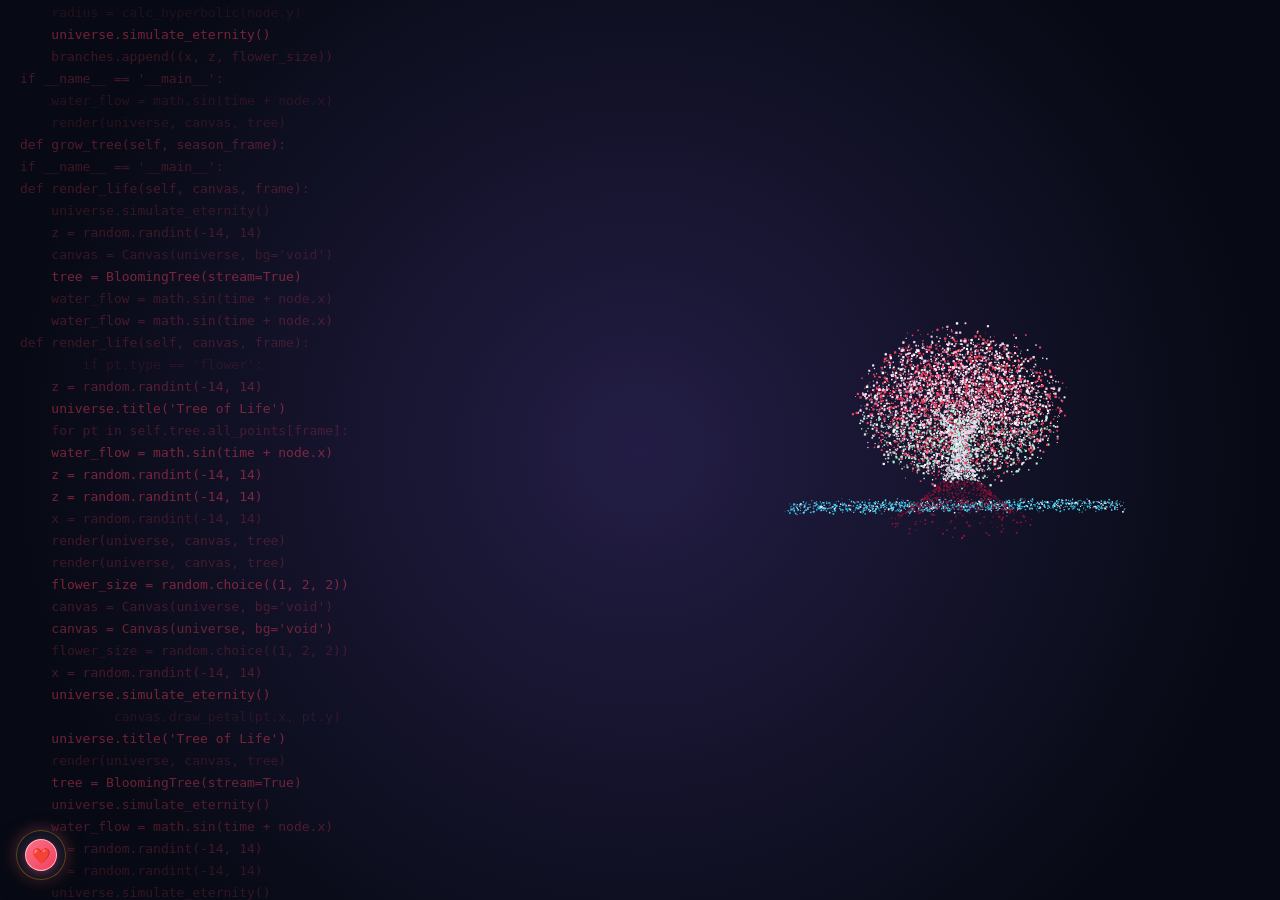
==== commit 4e5603ad: "Update index.html" ====
--- a/index.html
+++ b/index.html
@@ -213,21 +213,23 @@
       <div class="romantic-canvas-wrap"><canvas id="rose-particle-canvas"></canvas></div>
     </div>
     <div id="rose-click-overlay" style="position: absolute; inset: 0; z-index: 5; cursor: pointer;" title="点击唤醒专属时空"></div>
-    <div class="gatekeeper__dialog gatekeeper__dialog--hidden" id="gatekeeper-dialog" style="position: relative; z-index: 10;">
+    
+    <!-- 🌟 修复: 清理内联样式，交由 css/components.css 中的科技矩阵处理布局 -->
+    <div class="gatekeeper__dialog gatekeeper__dialog--hidden" id="gatekeeper-dialog">
       <div class="gatekeeper__header">
         <div class="gatekeeper__badge">SACRED ARCHIVE</div>
         <h2 class="gatekeeper__title" id="gatekeeper-title">🔒 验证恒久契约</h2>
       </div>
       <div class="gatekeeper__content">
         <p class="gatekeeper__question" id="gatekeeper-question">请输入纪念日口令，或点击麦克风念出誓言：</p>
-        <div class="gatekeeper__input-group" style="display: flex; gap: 8px; align-items: center; margin-bottom: 12px;">
-          <input type="password" id="gatekeeper-input" class="gatekeeper__input" placeholder="输入6位口令..." maxlength="20" autocomplete="off" style="flex: 1;">
-          <button id="voice-unlock-btn" class="btn-universe btn-universe--secondary" title="点击念出誓言语音解锁" style="padding: 12px 16px; border-radius: 14px;">🎙️</button>
+        <div class="gatekeeper__input-group">
+          <input type="password" id="gatekeeper-input" class="gatekeeper__input" placeholder="输入口令..." maxlength="20" autocomplete="off">
+          <button id="voice-unlock-btn" class="btn-universe btn-universe--secondary voice-unlock-btn" title="点击念出誓言">🎙️</button>
         </div>
         <p class="gatekeeper__hint" id="gatekeeper-hint">提示：包容与接纳，爱是永不止息</p>
       </div>
       <div class="gatekeeper__footer">
-        <button id="gatekeeper-btn" class="btn-universe btn-universe--primary gatekeeper__btn">
+        <button id="gatekeeper-btn" class="btn-universe gatekeeper__btn">
           <span>开启专属时空</span>
           <span class="gatekeeper__btn-icon">➔</span>
         </button>
@@ -266,7 +268,7 @@
       </div>
     </section>
 
-    <!-- 🌟 星轨功能中枢导航网格 -->
+    <!-- 星轨功能中枢导航网格 -->
     <nav class="hub-dock" id="hub-dock">
       <div class="hub-dock__header">
         <span class="hub-dock__badge">SACRED ARCHIVES</span>
@@ -281,7 +283,6 @@
             <span class="hub-btn__desc">雅歌印记 · 3D拍立得</span>
           </div>
         </div>
-
         <div class="hub-btn" data-open-stage="anniversary" onclick="if(window.StageManager) window.StageManager.openStage('anniversary')">
           <div class="hub-btn__glow"></div>
           <span class="hub-btn__icon">📅</span>
@@ -290,7 +291,6 @@
             <span class="hub-btn__desc">恒久倒数 · 恩典纪念</span>
           </div>
         </div>
-
         <div class="hub-btn" data-open-stage="icebreaker" onclick="if(window.StageManager) window.StageManager.openStage('icebreaker')">
           <div class="hub-btn__glow"></div>
           <span class="hub-btn__icon">🕊️</span>
@@ -299,8 +299,6 @@
             <span class="hub-btn__desc">情感信号箱 · 避风港</span>
           </div>
         </div>
-
-        <!-- 🌟 核心：精准切断原弹窗路由，替换为全屏新视窗打开 -->
         <div class="hub-btn" onclick="window.open('checklist.html', '_blank')">
           <div class="hub-btn__glow"></div>
           <span class="hub-btn__icon">📝</span>
@@ -309,7 +307,6 @@
             <span class="hub-btn__desc">阶段待办 · 100件心愿</span>
           </div>
         </div>
-
         <div class="hub-btn" onclick="window.open('diary.html', '_blank')">
           <div class="hub-btn__glow"></div>
           <span class="hub-btn__icon">📔</span>
@@ -318,7 +315,6 @@
             <span class="hub-btn__desc">酸甜苦辣 · 记录生活</span>
           </div>
         </div>
-
         <div class="hub-btn" data-open-stage="badges" onclick="if(window.StageManager) window.StageManager.openStage('badges')">
           <div class="hub-btn__glow"></div>
           <span class="hub-btn__icon">🎖️</span>
@@ -327,7 +323,6 @@
             <span class="hub-btn__desc">成就徽章 · 荣誉陈列</span>
           </div>
         </div>
-
         <div class="hub-btn" data-open-stage="scratch" onclick="if(window.StageManager) window.StageManager.openStage('scratch')">
           <div class="hub-btn__glow"></div>
           <span class="hub-btn__icon">🎟️</span>
@@ -336,7 +331,6 @@
             <span class="hub-btn__desc">包容特权券 · 刮刮乐</span>
           </div>
         </div>
-
         <div class="hub-btn" data-open-stage="poster" onclick="if(window.StageManager) window.StageManager.openStage('poster')">
           <div class="hub-btn__glow"></div>
           <span class="hub-btn__icon">📸</span>
@@ -355,7 +349,6 @@
 
   <div id="stage-modal-overlay" class="stage-overlay" onclick="if(window.StageManager) window.StageManager.closeStage()"></div>
   <div id="stage-modal-container" class="stage-container">
-
     <section id="stage-badges" class="stage-modal">
       <div class="stage-modal__header">
         <div class="stage-modal__title-box">
@@ -372,7 +365,6 @@
       </div>
     </section>
 
-    <!-- 保留原有其他 Stage 结构 -->
     <section id="stage-timeline" class="stage-modal">
       <div class="stage-modal__header">
         <div class="stage-modal__title-box"><span class="stage-modal__icon">🪐</span><h2 class="stage-modal__title">时光轨迹 · 雅歌印记</h2></div>
@@ -406,8 +398,6 @@
       </div>
     </section>
 
-    <!-- 🌟 这里已经彻底移除了旧的 #stage-checklist DOM 节点，为页面减负提速 -->
-
     <section id="stage-scratch" class="stage-modal">
       <div class="stage-modal__header">
         <div class="stage-modal__title-box"><span class="stage-modal__icon">🎟️</span><h2 class="stage-modal__title" id="scratch-stage-header-title">舍己与包容特权券</h2></div>
@@ -467,7 +457,6 @@
     </div>
   </div>
 
-  <!-- 各种底部的海报模态框 -->
   <div class="poster-modal" id="poster-modal">
     <div class="poster-modal__dialog">
       <div class="poster-modal__preview-box" id="poster-preview-box"></div>
@@ -478,6 +467,7 @@
       </div>
     </div>
   </div>
+  
   <div class="poster-modal" id="single-poster-modal" style="display:none;">
     <div class="poster-modal__dialog">
       <div class="poster-modal__preview-box" id="single-poster-preview-box"></div>
@@ -488,6 +478,7 @@
       </div>
     </div>
   </div>
+  
   <div id="icebreaker-modal" class="icebreaker-modal">
     <div class="icebreaker-modal__dialog">
       <div id="icebreaker-modal-badge" class="icebreaker-modal__badge">SACRED COVENANT</div>
@@ -496,6 +487,7 @@
       <div id="icebreaker-modal-actions" class="icebreaker-modal__actions"></div>
     </div>
   </div>
+  
   <div class="poster-modal" id="icebreaker-poster-modal" style="display:none;">
     <div class="poster-modal__dialog">
       <div class="poster-modal__preview-box" id="icebreaker-poster-preview-box"></div>
@@ -507,7 +499,6 @@
     </div>
   </div>
 
-  <!-- 🌟 高级控制台密钥鉴权弹窗 -->
   <div id="hq-admin-auth-modal" class="hq-auth-modal">
     <div class="hq-auth-dialog">
       <div class="hq-auth-icon">⚙️</div>
@@ -542,6 +533,7 @@
   <script src="js/core.js?v=2.5"></script>
   <script>
     document.addEventListener("DOMContentLoaded", () => {
+      // 保留玫瑰花的初始化，但移除了产生竞态条件的点击事件（转移至 core.js 处理异步锁）
       if (window.RomanticRoseEngine) {
         window.roseEngineInstance = new window.RomanticRoseEngine();
         window.roseEngineInstance.init();
@@ -549,33 +541,6 @@
           if (window.roseEngineInstance) window.roseEngineInstance.destroy();
         });
       }
-
-      const roseOverlay = document.getElementById('rose-click-overlay');
-      const gatekeeperDialog = document.getElementById('gatekeeper-dialog');
-      if (roseOverlay && gatekeeperDialog) {
-        roseOverlay.addEventListener('click', () => {
-          roseOverlay.style.display = 'none';
-          
-          const config = window.LOVE_CONFIG || {};
-          let isGatekeeperEnabled = true;
-          
-          if (config.gatekeeper && typeof config.gatekeeper.enabled !== 'undefined') {
-            isGatekeeperEnabled = config.gatekeeper.enabled;
-          } else {
-            const snapshot = localStorage.getItem("love_gatekeeper_enabled_snapshot");
-            if (snapshot !== null) {
-              isGatekeeperEnabled = (snapshot === "true");
-            }
-          }
-          
-          if (isGatekeeperEnabled) {
-            gatekeeperDialog.classList.remove('gatekeeper__dialog--hidden'); 
-          } else {
-            window.dispatchEvent(new Event('gatekeeper:bypass'));
-          }
-        });
-      }
-
       if (window.ThemeEngine) window.ThemeEngine.init();
       if (window.StageManager) window.StageManager.init();
       if (window.AnniversaryManager && window.LOVE_CONFIG) {
--- a/css/themes.css
+++ b/css/themes.css
@@ -52,22 +52,16 @@
   --drawer-active-title: #fde68a;
 }
 
-html,
-body,
-.universe-body {
+html, body, .universe-body {
   background-color: var(--bg-primary, #090d16) !important;
   transition: background-color 0.4s ease;
 }
 
 .universe-bg-layer {
-  position: fixed;
-  inset: 0;
-  z-index: -999;
+  position: fixed; inset: 0; z-index: -999;
   background-color: var(--bg-primary, #090d16);
   background-image: var(--theme-bg-gradient);
-  background-size: cover;
-  background-position: center center;
-  background-repeat: no-repeat;
+  background-size: cover; background-position: center center; background-repeat: no-repeat;
   transition: background-color 0.4s ease, background-image 0.4s ease;
 }
 
@@ -136,7 +130,7 @@
 body.theme-french-cream {
   --bg-primary: #f7eee4;
   --theme-bg-gradient: linear-gradient(180deg, #fdfbf7 0%, #f7eee4 40%, #eddcd0 100%);
-  --bg-card: rgba(255, 255, 255, 0.95);
+  --bg-card: rgba(255, 255, 255, 0.85);
   --border-card: rgba(120, 53, 15, 0.35);
   --card-shadow: 0 16px 36px rgba(120, 53, 15, 0.12), 0 2px 8px rgba(0, 0, 0, 0.04);
   --text-hero: #451a03;
@@ -152,7 +146,7 @@
 body.theme-sakura-romance {
   --bg-primary: #fce7f3;
   --theme-bg-gradient: linear-gradient(180deg, #fff1f2 0%, #fce7f3 45%, #fbcfe8 100%);
-  --bg-card: rgba(255, 255, 255, 0.95);
+  --bg-card: rgba(255, 255, 255, 0.85);
   --border-card: rgba(225, 29, 72, 0.35);
   --text-hero: #881337;
   --text-hero-gradient: linear-gradient(135deg, #881337 0%, #be123c 50%, #e11d48 100%);
@@ -165,7 +159,7 @@
 body.theme-monet-garden {
   --bg-primary: #dcfce7;
   --theme-bg-gradient: linear-gradient(180deg, #f0fdf4 0%, #dcfce7 45%, #bbf7d0 100%);
-  --bg-card: rgba(255, 255, 255, 0.95);
+  --bg-card: rgba(255, 255, 255, 0.85);
   --border-card: rgba(22, 101, 52, 0.35);
   --text-hero: #14532d;
   --text-hero-gradient: linear-gradient(135deg, #14532d 0%, #166534 50%, #15803d 100%);
@@ -178,7 +172,7 @@
 body.theme-morning-dew {
   --bg-primary: #f1f5f9;
   --theme-bg-gradient: linear-gradient(180deg, #f8fafc 0%, #f1f5f9 45%, #e2e8f0 100%);
-  --bg-card: rgba(255, 255, 255, 0.96);
+  --bg-card: rgba(255, 255, 255, 0.85);
   --border-card: rgba(71, 85, 105, 0.35);
   --text-hero: #0f172a;
   --text-hero-gradient: linear-gradient(135deg, #0f172a 0%, #1e293b 50%, #334155 100%);
@@ -188,11 +182,10 @@
   --accent-gold: #d97706;
 }
 
-/* 🌟 针对当前截图：甜梦紫色高饱和清晰配色体系 */
 body.theme-sunset-blush {
   --bg-primary: #f3e8ff;
   --theme-bg-gradient: linear-gradient(180deg, #faf5ff 0%, #f3e8ff 45%, #e9d5ff 100%);
-  --bg-card: rgba(255, 255, 255, 0.95);
+  --bg-card: rgba(255, 255, 255, 0.85);
   --border-card: rgba(147, 51, 234, 0.35);
   --text-hero: #581c87;
   --text-hero-gradient: linear-gradient(135deg, #581c87 0%, #7e22ce 50%, #c026d3 100%);
@@ -205,7 +198,7 @@
 body.theme-orange-sea {
   --bg-primary: #ffedd5;
   --theme-bg-gradient: linear-gradient(180deg, #fff7ed 0%, #ffedd5 45%, #fed7aa 100%);
-  --bg-card: rgba(255, 255, 255, 0.95);
+  --bg-card: rgba(255, 255, 255, 0.85);
   --border-card: rgba(234, 88, 12, 0.35);
   --text-hero: #7c2d12;
   --text-hero-gradient: linear-gradient(135deg, #7c2d12 0%, #c2410c 50%, #ea580c 100%);
@@ -243,11 +236,7 @@
   text-shadow: none !important;
 }
 
-/* ================= 🌟 核心接管：名字与契约誓言副标题高可用重构 ================= */
-/* 
- * 采用双轨选择器（data-theme-type="light" + 具体类名）：
- * 彻底消除漫反射白光模糊，确保在浅色背景下笔画锐利、高对比立显。
- */
+/* 契约标题深度穿透 (去除模糊阴影，改为硬朗高对比阴影) */
 body[data-theme-type="light"] .hero-section__names,
 body.theme-french-cream .hero-section__names,
 body.theme-sakura-romance .hero-section__names,
@@ -262,31 +251,17 @@
   -webkit-background-clip: text !important;
   -webkit-text-fill-color: transparent !important;
   text-shadow: none !important;
-  /* 摒弃发白发虚的纯白扩散晕轮，使用微距柔和深色阴影勾勒字形 */
-  filter: drop-shadow(0 2px 4px rgba(0, 0, 0, 0.08)) drop-shadow(0 4px 14px rgba(88, 28, 135, 0.12)) !important;
-}
-
-body[data-theme-type="light"] .name-connector,
-body.theme-french-cream .name-connector,
-body.theme-sakura-romance .name-connector,
-body.theme-monet-garden .name-connector,
-body.theme-morning-dew .name-connector,
-body.theme-sunset-blush .name-connector,
-body.theme-orange-sea .name-connector {
+  filter: drop-shadow(0 2px 4px rgba(0, 0, 0, 0.08)) !important;
+}
+
+body[data-theme-type="light"] .name-connector {
   background: linear-gradient(135deg, #d97706 0%, #ea580c 50%, #e11d48 100%) !important;
   -webkit-background-clip: text !important;
   -webkit-text-fill-color: transparent !important;
   filter: drop-shadow(0 1px 2px rgba(0, 0, 0, 0.08)) !important;
 }
 
-/* 契约誓言副标题接管：强制绑定高对比度深色变量，字重强化至 800 */
-body[data-theme-type="light"] .hero-section__subtitle,
-body.theme-french-cream .hero-section__subtitle,
-body.theme-sakura-romance .hero-section__subtitle,
-body.theme-monet-garden .hero-section__subtitle,
-body.theme-morning-dew .hero-section__subtitle,
-body.theme-sunset-blush .hero-section__subtitle,
-body.theme-orange-sea .hero-section__subtitle {
+body[data-theme-type="light"] .hero-section__subtitle {
   color: var(--text-subtitle) !important;
   font-weight: 800 !important;
   text-shadow: none !important;
@@ -294,7 +269,7 @@
   letter-spacing: 0.6px !important;
 }
 
-/* ================= 🌟 胶囊徽章与计时器玻璃拟态接管 ================= */
+/* 计时器玻璃拟态深度接管 */
 .hero-section__badge {
   background: var(--badge-bg) !important;
   border: 1px solid var(--badge-border) !important;
--- a/css/icebreaker.css
+++ b/css/icebreaker.css
@@ -27,8 +27,9 @@
 
 /* ---------------- 卡片内部排版体系 ---------------- */
 .icebreaker-btn {
-  background: rgba(3, 7, 18, 0.4);
-  border: 1px solid rgba(255, 255, 255, 0.1);
+  /* 🎯 修复：背景色接入主题变量，确保浅色主题变亮、深色主题变暗 */
+  background: var(--bg-card, rgba(3, 7, 18, 0.4));
+  border: 1px solid var(--border-card, rgba(255, 255, 255, 0.1));
   border-radius: 16px;
   /* 将定高改为 min-height，让超长文本自然撑开，绝不溢出！ */
   min-height: 140px;
@@ -44,13 +45,16 @@
   
   transition: all 0.25s cubic-bezier(0.16, 1, 0.3, 1);
   box-shadow: inset 0 1px 1px rgba(255, 255, 255, 0.05);
+  /* 光学毛玻璃滤镜 */
+  backdrop-filter: blur(12px);
+  -webkit-backdrop-filter: blur(12px);
   /* 确保苹果端点击无高亮，整张卡片都是触发区 */
   -webkit-tap-highlight-color: transparent;
   user-select: none;
 }
 
 .icebreaker-btn:hover {
-  background: rgba(3, 7, 18, 0.65);
+  background: var(--bg-card-hover, rgba(3, 7, 18, 0.65));
   border-color: var(--accent-gold, #f59e0b);
   transform: translateY(-3px);
   box-shadow: 0 8px 24px var(--accent-gold-glow, rgba(245, 158, 11, 0.2));
@@ -76,7 +80,9 @@
 .icebreaker-btn__label {
   font-size: 15.5px;
   font-weight: 800;
+  /* 🎯 修复：回归主题变量。配合 text-shadow 消除边缘发虚，极大地增强全主题辨识度 */
   color: var(--text-main, #f8fafc);
+  text-shadow: 0 1px 2px var(--shadow-color, rgba(0, 0, 0, 0.1));
   margin-bottom: 8px;
   letter-spacing: 0.5px;
   display: block;
@@ -89,7 +95,9 @@
   /* 放大行高，增加阅读呼吸感 */
   line-height: 1.6;
   letter-spacing: 0.5px;
-  color: var(--text-sub, #94a3b8);
+  /* 🎯 修复：回归主题副色变量，通过字重保障阅读体验 */
+  color: var(--text-sub, #cbd5e1);
+  text-shadow: 0 1px 2px var(--shadow-color, rgba(0, 0, 0, 0.05));
   font-weight: 600;
   width: 100%;
   text-align: justify;
@@ -160,14 +168,15 @@
 
 /* 🌟 核心：移动端模态框高度锁定与内部滑动 */
 .icebreaker-modal__dialog {
-  background: linear-gradient(180deg, rgba(15, 23, 42, 0.95) 0%, rgba(9, 13, 22, 0.95) 100%);
+  /* 🎯 修复：大弹窗背景同样接入主题变量，支持浅色主题下变为柔和亮色 */
+  background: var(--bg-card, linear-gradient(180deg, rgba(15, 23, 42, 0.95) 0%, rgba(9, 13, 22, 0.95) 100%));
   border: 1px solid var(--border-card);
   border-radius: 24px;
   width: 100%;
   max-width: 560px; /* 略微加宽以容纳长文本 */
   padding: 32px 24px;
   text-align: center;
-  box-shadow: 0 24px 64px rgba(0, 0, 0, 0.8), inset 0 1px 1px rgba(255, 255, 255, 0.15);
+  box-shadow: 0 24px 64px var(--shadow-color, rgba(0, 0, 0, 0.8)), inset 0 1px 1px rgba(255, 255, 255, 0.15);
   transform: scale(0.9) translateY(20px);
   transition: all 0.4s cubic-bezier(0.16, 1, 0.3, 1);
   
@@ -182,15 +191,23 @@
 }
 
 .icebreaker-modal--mutual .icebreaker-modal__dialog {
+  /* 双向奔赴弹窗：特例，永远保持深紫浪漫渐变 */
   background: linear-gradient(180deg, rgba(88, 28, 135, 0.95) 0%, rgba(15, 23, 42, 0.95) 100%);
   border-color: rgba(217, 70, 239, 0.4);
   box-shadow: 0 24px 64px rgba(192, 38, 211, 0.25), inset 0 1px 1px rgba(255, 255, 255, 0.2);
 }
 
+/* 🎯 修复：由于双向奔赴弹窗底色强制为深紫，文本必须强制亮色，防止浅色主题下黑字溶于黑底 */
+.icebreaker-modal--mutual .icebreaker-modal__title,
+.icebreaker-modal--mutual .icebreaker-letter__quote {
+  color: #ffffff !important;
+  text-shadow: 0 2px 8px rgba(0,0,0,0.5);
+}
+
 .icebreaker-modal__badge {
   display: inline-block;
   background: rgba(245, 158, 11, 0.15);
-  color: #fde68a;
+  color: var(--accent-gold, #fde68a);
   padding: 4px 14px;
   border-radius: 20px;
   font-size: 11px;
@@ -203,14 +220,15 @@
 .icebreaker-modal__title {
   font-size: 20px;
   font-weight: 900;
-  color: var(--text-hero, #fff);
+  color: var(--text-hero, var(--text-main, #fff));
+  text-shadow: 0 1px 3px var(--shadow-color, rgba(0,0,0,0.1));
   margin-bottom: 24px;
 }
 
 /* 接收到的信笺展现框：为长文本专门扩容 */
 .icebreaker-letter {
-  background: rgba(255, 255, 255, 0.03);
-  border: 1px dashed rgba(245, 158, 11, 0.3);
+  background: var(--bg-overlay, rgba(255, 255, 255, 0.03));
+  border: 1px dashed var(--accent-gold, rgba(245, 158, 11, 0.3));
   border-radius: 16px;
   padding: 24px;
   margin-bottom: 30px;
@@ -219,7 +237,7 @@
 
 .icebreaker-letter__quote {
   font-size: 14.5px;
-  line-height: 1.7;
+  line-height: 1.75;
   color: var(--text-main, #f8fafc);
   font-style: italic;
   font-weight: 600;
@@ -256,13 +274,13 @@
 }
 
 .icebreaker-btn-secondary {
-  background: rgba(255, 255, 255, 0.05);
-  border: 1px solid rgba(255, 255, 255, 0.1);
+  background: var(--bg-overlay, rgba(255, 255, 255, 0.05));
+  border: 1px solid var(--border-card, rgba(255, 255, 255, 0.1));
   color: var(--text-sub, #94a3b8);
 }
 
 .icebreaker-btn-secondary:active {
-  background: rgba(255, 255, 255, 0.08);
+  background: var(--bg-card-hover, rgba(255, 255, 255, 0.08));
 }
 
 .icebreaker-cooling-box {
@@ -288,7 +306,7 @@
   position: fixed;
   top: -80px; left: 50%;
   transform: translateX(-50%);
-  background: rgba(15, 23, 42, 0.95);
+  background: var(--bg-card, rgba(15, 23, 42, 0.95));
   border: 1px solid var(--accent-gold, #f59e0b);
   border-radius: 30px;
   padding: 12px 24px;
@@ -318,7 +336,7 @@
   flex: 1;
   font-size: 13.5px;
   font-weight: 800;
-  color: #fff;
+  color: var(--text-main, #fff);
   white-space: nowrap;
   overflow: hidden;
   text-overflow: ellipsis;
@@ -328,7 +346,7 @@
   font-size: 12px;
   color: var(--accent-gold, #fde68a);
   font-weight: 900;
-  background: rgba(255, 255, 255, 0.1);
+  background: var(--bg-overlay, rgba(255, 255, 255, 0.1));
   padding: 4px 10px;
   border-radius: 12px;
 }
@@ -340,7 +358,7 @@
 
 /* ---------------- 历史足迹记录 ---------------- */
 .icebreaker-history-wrap {
-  border-top: 1px dashed rgba(255, 255, 255, 0.15);
+  border-top: 1px dashed var(--border-card, rgba(255, 255, 255, 0.15));
   padding-top: 24px;
 }
 
@@ -369,21 +387,21 @@
   padding: 24px;
   color: var(--text-sub, #64748b);
   font-size: 12.5px;
-  background: rgba(255, 255, 255, 0.02);
+  background: var(--bg-overlay, rgba(255, 255, 255, 0.02));
   border-radius: 14px;
 }
 
 .icebreaker-history-item {
-  background: rgba(255, 255, 255, 0.03);
-  border: 1px solid rgba(255, 255, 255, 0.08);
+  background: var(--bg-overlay, rgba(255, 255, 255, 0.03));
+  border: 1px solid var(--border-card, rgba(255, 255, 255, 0.08));
   border-radius: 16px;
   padding: 16px;
   transition: all 0.2s;
 }
 
 .icebreaker-history-item:hover {
-  background: rgba(255, 255, 255, 0.06);
-  border-color: rgba(245, 158, 11, 0.3);
+  background: var(--bg-card-hover, rgba(255, 255, 255, 0.06));
+  border-color: var(--accent-gold, rgba(245, 158, 11, 0.3));
 }
 
 .icebreaker-history-item__header {
@@ -437,6 +455,6 @@
 }
 
 .icebreaker-history-btn:hover {
-  background: rgba(245, 158, 11, 0.8);
+  background: var(--accent-gold, rgba(245, 158, 11, 0.8));
   color: #fff;
 }
--- a/css/pet.css
+++ b/css/pet.css
@@ -4,7 +4,7 @@
  * 作用: 恩典灵宠悬浮挂件、5阶神圣形态光环、晋阶进度条与连胜互动弹窗样式 (门禁解锁平滑淡入隔离)
  */
 
-/* ================= 1. 悬浮灵宠微标 (默认隐藏，门禁解锁后淡入) ================= */
+/* ================= 1. 悬浮灵宠微标 ================= */
 .grace-pet-widget {
   position: fixed;
   bottom: 96px;
@@ -60,14 +60,14 @@
 
 .grace-pet-badge {
   margin-top: 4px;
-  background: rgba(3, 7, 18, 0.88);
-  border: 1px solid rgba(245, 158, 11, 0.45);
-  color: #fde68a;
+  background: var(--bg-card, rgba(3, 7, 18, 0.88));
+  border: 1px solid var(--accent-gold, rgba(245, 158, 11, 0.45));
+  color: var(--accent-gold, #fde68a);
   font-size: 10px;
   font-weight: 900;
   padding: 2px 8px;
   border-radius: 10px;
-  box-shadow: 0 4px 10px rgba(0, 0, 0, 0.4);
+  box-shadow: var(--card-shadow, 0 4px 10px rgba(0, 0, 0, 0.4));
   letter-spacing: 0.5px;
   white-space: nowrap;
 }
@@ -99,13 +99,14 @@
 .grace-pet-dialog {
   width: 100%;
   max-width: 480px;
-  background: linear-gradient(180deg, #131b2e 0%, #090d16 100%);
-  border: 1.5px solid rgba(245, 158, 11, 0.35);
+  /* 🎯 修复: 弹窗背景彻底由全局 CSS 变量接管，实现黑夜白昼一秒切换 */
+  background: var(--bg-card, linear-gradient(180deg, #131b2e 0%, #090d16 100%));
+  border: 1.5px solid var(--border-card, rgba(245, 158, 11, 0.35));
   border-radius: 26px;
   padding: 26px 22px;
-  box-shadow: 0 25px 50px rgba(0, 0, 0, 0.75), 0 0 35px rgba(245, 158, 11, 0.25);
+  box-shadow: var(--card-shadow, 0 25px 50px rgba(0, 0, 0, 0.75));
   position: relative;
-  color: #f8fafc;
+  color: var(--text-main, #f8fafc);
   max-height: 85vh;
   overflow-y: auto;
   -webkit-overflow-scrolling: touch;
@@ -117,7 +118,7 @@
   right: 18px;
   background: none;
   border: none;
-  color: #94a3b8;
+  color: var(--text-sub, #94a3b8);
   font-size: 20px;
   cursor: pointer;
   padding: 4px 8px;
@@ -125,7 +126,7 @@
   transition: color 0.2s;
 }
 
-.grace-pet-dialog-close:hover { color: #fff; }
+.grace-pet-dialog-close:hover { color: var(--text-main, #fff); }
 
 .grace-pet-card-header {
   text-align: center;
@@ -154,25 +155,26 @@
   border-radius: 20px;
   border: 1px solid currentColor;
   margin-bottom: 6px;
+  color: var(--accent-gold, #fbbf24);
 }
 
 .grace-pet-name {
   font-size: 19px;
   font-weight: 900;
-  color: #ffffff;
+  color: var(--text-hero, #ffffff);
   margin-bottom: 4px;
 }
 
 .grace-pet-sub {
   font-size: 12px;
-  color: #94a3b8;
+  color: var(--text-sub, #94a3b8);
   line-height: 1.4;
 }
 
 /* ================= 3. 5阶进化进度条 ================= */
 .grace-level-progress-box {
-  background: rgba(255, 255, 255, 0.04);
-  border: 1px solid rgba(255, 255, 255, 0.08);
+  background: var(--bg-overlay, rgba(255, 255, 255, 0.04));
+  border: 1px solid var(--border-card, rgba(255, 255, 255, 0.08));
   border-radius: 14px;
   padding: 12px 14px;
   margin-bottom: 16px;
@@ -184,14 +186,14 @@
   align-items: center;
   font-size: 11.5px;
   font-weight: 800;
-  color: #fde68a;
+  color: var(--accent-gold, #fde68a);
   margin-bottom: 6px;
 }
 
 .grace-level-progress-bar {
   width: 100%;
   height: 8px;
-  background: rgba(0, 0, 0, 0.4);
+  background: rgba(0, 0, 0, 0.2);
   border-radius: 8px;
   overflow: hidden;
 }
@@ -213,8 +215,8 @@
 }
 
 .grace-stat-box {
-  background: rgba(255, 255, 255, 0.04);
-  border: 1px solid rgba(255, 255, 255, 0.08);
+  background: var(--bg-overlay, rgba(255, 255, 255, 0.04));
+  border: 1px solid var(--border-card, rgba(255, 255, 255, 0.08));
   border-radius: 12px;
   padding: 8px 4px;
   text-align: center;
@@ -223,20 +225,20 @@
 .grace-stat-val {
   font-size: 14px;
   font-weight: 900;
-  color: #fde68a;
+  color: var(--accent-gold, #fde68a);
   margin-bottom: 2px;
 }
 
 .grace-stat-lbl {
   font-size: 9.5px;
-  color: #94a3b8;
+  color: var(--text-sub, #94a3b8);
   font-weight: 700;
 }
 
 /* ================= 5. 喂养与舍己操作舱 ================= */
 .grace-action-section {
-  background: rgba(3, 7, 18, 0.6);
-  border: 1px solid rgba(245, 158, 11, 0.2);
+  background: var(--bg-overlay, rgba(3, 7, 18, 0.6));
+  border: 1px solid var(--border-card, rgba(245, 158, 11, 0.2));
   border-radius: 16px;
   padding: 14px;
   margin-bottom: 16px;
@@ -245,7 +247,7 @@
 .grace-action-title {
   font-size: 13px;
   font-weight: 800;
-  color: #fde68a;
+  color: var(--accent-gold, #fde68a);
   margin-bottom: 8px;
   display: flex;
   justify-content: space-between;
@@ -257,18 +259,18 @@
   font-weight: 900;
   background: rgba(245, 158, 11, 0.15);
   border: 1px solid rgba(245, 158, 11, 0.35);
-  color: #fde68a;
+  color: var(--accent-gold, #fde68a);
   padding: 2px 8px;
   border-radius: 10px;
 }
 
 .grace-textarea {
   width: 100%;
-  background: rgba(255, 255, 255, 0.05);
-  border: 1px solid rgba(255, 255, 255, 0.15);
+  background: var(--bg-input, rgba(255, 255, 255, 0.05));
+  border: 1px solid var(--border-card, rgba(255, 255, 255, 0.15));
   border-radius: 12px;
   padding: 10px;
-  color: #fff;
+  color: var(--text-main, #fff);
   font-size: 13px;
   resize: none;
   box-sizing: border-box;
@@ -277,7 +279,7 @@
 
 .grace-textarea:focus {
   outline: none;
-  border-color: #f59e0b;
+  border-color: var(--accent-gold, #f59e0b);
 }
 
 .grace-feed-btn {
@@ -309,7 +311,7 @@
   cursor: pointer;
   transition: all 0.2s;
 }
-
+[data-theme-type="light"] .grace-sacrifice-btn { color: #e11d48; background: rgba(225, 29, 72, 0.1); }
 .grace-sacrifice-btn:hover {
   background: rgba(244, 63, 94, 0.25);
   color: #fff;
@@ -326,23 +328,23 @@
 }
 
 .grace-log-item {
-  background: rgba(255, 255, 255, 0.03);
-  border: 1px solid rgba(255, 255, 255, 0.06);
+  background: var(--bg-overlay, rgba(255, 255, 255, 0.03));
+  border: 1px solid var(--border-card, rgba(255, 255, 255, 0.06));
   border-radius: 10px;
   padding: 8px 12px;
   font-size: 12px;
-  color: #cbd5e1;
+  color: var(--text-main, #cbd5e1);
   line-height: 1.4;
 }
 
 .grace-log-item span {
   display: block;
   font-size: 10px;
-  color: #64748b;
+  color: var(--text-sub, #64748b);
   margin-top: 2px;
 }
 
-/* ================= 7. 移动端适配 ================= */
+/* ================= 7. 移动端适配 (自动 2x2 排列，防溢出) ================= */
 @media (max-width: 640px) {
   .grace-pet-widget {
     bottom: 84px;
@@ -357,6 +359,7 @@
     padding: 20px 16px;
     border-radius: 22px;
   }
+  /* 确保弹窗内的 4 个格子也折叠为 2x2，保护极限情况下的长数字 */
   .grace-stats-grid {
     grid-template-columns: repeat(2, 1fr);
     gap: 6px;
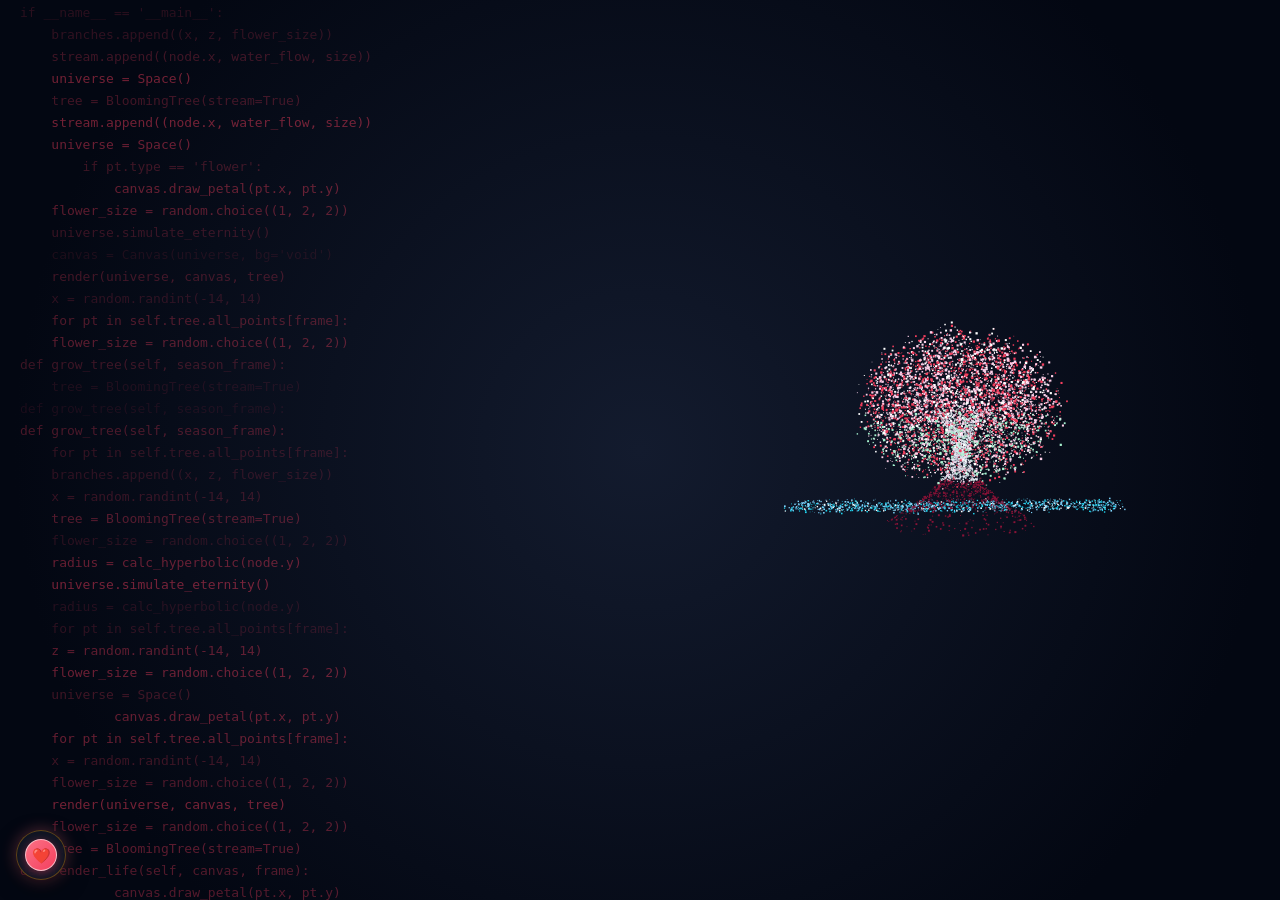
==== commit 396812bc: "Update index.html" ====
--- a/index.html
+++ b/index.html
@@ -30,7 +30,7 @@
   <meta name="apple-mobile-web-app-title" content="雅歌之印">
 
   <link rel="stylesheet" href="css/base.css?v=2.5">
-  <link rel="stylesheet" href="css/components.css?v=2.5">
+  <link rel="stylesheet" href="css/components.css?v=2.6">
   <link rel="stylesheet" href="css/animations.css?v=2.5">
   <link rel="stylesheet" href="css/themes.css?v=2.5">
   <link rel="stylesheet" href="css/anniversary.css?v=2.5">
@@ -214,7 +214,6 @@
     </div>
     <div id="rose-click-overlay" style="position: absolute; inset: 0; z-index: 5; cursor: pointer;" title="点击唤醒专属时空"></div>
     
-    <!-- 🌟 修复: 清理内联样式，交由 css/components.css 中的科技矩阵处理布局 -->
     <div class="gatekeeper__dialog gatekeeper__dialog--hidden" id="gatekeeper-dialog">
       <div class="gatekeeper__header">
         <div class="gatekeeper__badge">SACRED ARCHIVE</div>
@@ -268,7 +267,7 @@
       </div>
     </section>
 
-    <!-- 星轨功能中枢导航网格 -->
+    <!-- 🌟 星轨功能中枢导航网格（完美九宫格） -->
     <nav class="hub-dock" id="hub-dock">
       <div class="hub-dock__header">
         <span class="hub-dock__badge">SACRED ARCHIVES</span>
@@ -337,6 +336,15 @@
           <div class="hub-btn__info">
             <span class="hub-btn__title">数字永存</span>
             <span class="hub-btn__desc">超清海报 · 单文件铸造</span>
+          </div>
+        </div>
+        <!-- 🌟 新增：第 9 个绝美功能按钮，实现 3x3 完美矩阵 -->
+        <div class="hub-btn" data-open-stage="birthday" onclick="if(window.StageManager) window.StageManager.openStage('birthday')">
+          <div class="hub-btn__glow"></div>
+          <span class="hub-btn__icon">🎂</span>
+          <div class="hub-btn__info">
+            <span class="hub-btn__title">生日盲盒</span>
+            <span class="hub-btn__desc">3D时空贺卡 · 永存</span>
           </div>
         </div>
       </div>
@@ -427,6 +435,21 @@
         </div>
       </div>
     </section>
+
+    <!-- 🌟 新增：生日盲盒 3D 舞台系统 -->
+    <section id="stage-birthday" class="stage-modal">
+      <div class="stage-modal__header">
+        <div class="stage-modal__title-box"><span class="stage-modal__icon">🎂</span><h2 class="stage-modal__title">星轨生辰 · 专属盲盒</h2></div>
+        <button class="stage-modal__close-btn" onclick="if(window.StageManager) window.StageManager.closeStage()">✕</button>
+      </div>
+      <div class="stage-modal__body">
+        <div class="section-title"><span class="section-title__desc">时空胶囊已封装，将在特定时刻为你解锁全息 3D 贺卡</span></div>
+        <div id="birthday-capsule-container" class="birthday-container">
+          <!-- 核心：由第二批次即将发送的 birthday.js 动态接管渲染 -->
+        </div>
+      </div>
+    </section>
+
   </div>
 
   <aside class="vinyl-player" id="vinyl-player">
@@ -530,10 +553,13 @@
   <script src="js/pet-celebration.js?v=2.5"></script>
   <script src="js/pet.js?v=2.5"></script>
   <script src="js/export-eternal.js?v=2.5"></script>
+  
+  <!-- 🌟 新增：盲盒专属 3D 渲染引擎入口 -->
+  <script src="js/birthday.js?v=2.6"></script>
+  
   <script src="js/core.js?v=2.5"></script>
   <script>
     document.addEventListener("DOMContentLoaded", () => {
-      // 保留玫瑰花的初始化，但移除了产生竞态条件的点击事件（转移至 core.js 处理异步锁）
       if (window.RomanticRoseEngine) {
         window.roseEngineInstance = new window.RomanticRoseEngine();
         window.roseEngineInstance.init();
--- a/css/components.css
+++ b/css/components.css
@@ -1,7 +1,7 @@
 /**
  * 恋爱时光轴 & 漫游宇宙 (Love Universe)
  * 文件名: css/components.css
- * 升级：星轨中枢导航网格 (Navigation Dock) + 全屏沉浸分幕系统 (Stage Modals) + 极简半透明悬浮爱心音乐晶体 (Heart Capsule)
+ * 升级：星轨中枢导航网格 + 全屏沉浸分幕系统 + 科幻防遮挡门禁舱 + 极简爱心音乐晶体
  */
 
 .universe-canvas,
@@ -61,7 +61,7 @@
   -webkit-backdrop-filter: blur(8px);
 }
 
-/* ================= 门禁层 ================= */
+/* ================= 🌟 星轨高科门禁舱重构 (修复红屏、实现极致对称与防遮挡) ================= */
 .gatekeeper {
   position: fixed;
   inset: 0;
@@ -70,7 +70,7 @@
   align-items: center;
   justify-content: center;
   padding: 20px;
-  background: radial-gradient(circle at center, #231d45 0%, #070a14 80%);
+  background: radial-gradient(circle at center, #131b2e 0%, #030712 80%);
   backdrop-filter: blur(16px);
   -webkit-backdrop-filter: blur(16px);
   transition: opacity 0.5s var(--ease-spring), visibility 0.5s;
@@ -79,27 +79,37 @@
 .gatekeeper__dialog {
   width: 100%;
   max-width: 400px;
-  background: var(--space-card);
-  border: 1.5px solid var(--glass-border);
+  background: linear-gradient(180deg, rgba(15, 23, 42, 0.85) 0%, rgba(3, 7, 18, 0.95) 100%);
+  border: 1.5px solid rgba(56, 189, 248, 0.3); /* 科技青边缘 */
   border-radius: 26px;
   padding: 30px 24px;
-  box-shadow: var(--glass-shadow), 0 0 35px rgba(244, 63, 94, 0.2);
+  box-shadow: 0 24px 60px rgba(0, 0, 0, 0.8), 0 0 40px rgba(56, 189, 248, 0.15), inset 0 1px 1px rgba(255, 255, 255, 0.2);
   text-align: center;
-  backdrop-filter: blur(16px);
-  -webkit-backdrop-filter: blur(16px);
+  backdrop-filter: blur(20px);
+  -webkit-backdrop-filter: blur(20px);
+  transition: transform 0.4s cubic-bezier(0.16, 1, 0.3, 1), box-shadow 0.4s;
+}
+
+/* 🎯 iPhone 软键盘防遮挡（焦点激活时丝滑上浮） */
+@media (max-width: 640px) {
+  .gatekeeper__dialog:focus-within {
+    transform: translateY(-15vh) !important;
+    box-shadow: 0 34px 70px rgba(0, 0, 0, 0.9), 0 0 50px rgba(56, 189, 248, 0.2);
+  }
 }
 
 .gatekeeper__badge {
   font-size: 10.5px;
   font-weight: 900;
   letter-spacing: 1.8px;
-  color: var(--rose-gold);
-  background: rgba(251, 113, 133, 0.12);
-  border: 1px solid rgba(251, 113, 133, 0.3);
+  color: #38bdf8;
+  background: rgba(56, 189, 248, 0.1);
+  border: 1px solid rgba(56, 189, 248, 0.3);
   padding: 3px 10px;
   border-radius: 20px;
   display: inline-block;
   margin-bottom: 10px;
+  box-shadow: 0 0 10px rgba(56, 189, 248, 0.2);
 }
 
 .gatekeeper__title {
@@ -107,58 +117,94 @@
   font-weight: 900;
   color: #ffffff;
   margin-bottom: 14px;
+  letter-spacing: 1px;
 }
 
 .gatekeeper__question {
   font-size: 13.5px;
-  color: var(--text-muted);
+  color: #94a3b8;
   line-height: 1.5;
   margin-bottom: 16px;
 }
 
-.gatekeeper__input-wrap { margin-bottom: 12px; }
+/* 🎯 矩阵重构：强行 1fr 54px 的等高网格实现物理级绝对对称 */
+.gatekeeper__input-group { 
+  display: grid;
+  grid-template-columns: 1fr 54px;
+  gap: 12px;
+  margin-bottom: 16px;
+  align-items: stretch;
+}
 
 .gatekeeper__input {
   width: 100%;
-  background: rgba(3, 7, 18, 0.75);
+  background: rgba(0, 0, 0, 0.4);
   border: 1.5px solid rgba(255, 255, 255, 0.15);
   border-radius: 14px;
-  padding: 12px 16px;
+  padding: 14px 16px;
   font-size: 16px;
-  font-weight: 700;
-  color: #ffffff;
+  font-weight: 800;
+  color: #38bdf8;
   text-align: center;
+  font-family: 'ui-monospace', 'SFMono-Regular', monospace;
   letter-spacing: 4px;
   box-shadow: inset 0 2px 5px rgba(0, 0, 0, 0.6);
   transition: all 0.2s ease;
+  outline: none;
 }
 
 .gatekeeper__input:focus {
-  border-color: var(--primary-pink);
-  box-shadow: inset 0 2px 5px rgba(0, 0, 0, 0.6), 0 0 16px var(--rose-gold-glow);
-}
+  border-color: #38bdf8;
+  box-shadow: inset 0 2px 5px rgba(0, 0, 0, 0.6), 0 0 14px rgba(56, 189, 248, 0.4);
+}
+.gatekeeper__input::placeholder { color: #475569; letter-spacing: 1px; font-family: sans-serif; font-weight: 600;}
+
+/* 全息独立麦克风按钮 */
+.voice-unlock-btn {
+  background: rgba(255, 255, 255, 0.05) !important;
+  border: 1.5px solid rgba(255, 255, 255, 0.15) !important;
+  border-radius: 14px !important;
+  color: #94a3b8 !important;
+  display: flex !important;
+  align-items: center !important;
+  justify-content: center !important;
+  padding: 0 !important;
+  height: 100% !important; /* 跟随 Grid 拉伸与 Input 绝对同高 */
+}
+.voice-unlock-btn:hover { background: rgba(56, 189, 248, 0.15) !important; border-color: #38bdf8 !important; }
 
 .gatekeeper__hint {
   font-size: 11.5px;
-  color: #fbbf24;
+  color: #fde68a;
   margin-bottom: 20px;
   min-height: 18px;
 }
 
-.gatekeeper__btn { width: 100%; padding: 13px 20px; font-size: 15px; }
+/* 宇宙时空激活按钮 (替换大红) */
+.gatekeeper__btn { 
+  width: 100%; 
+  padding: 14px 20px; 
+  font-size: 15px; 
+  background: linear-gradient(135deg, #0ea5e9 0%, #2563eb 100%);
+  border: 1px solid rgba(56, 189, 248, 0.5);
+  box-shadow: 0 6px 20px rgba(14, 165, 233, 0.4), inset 0 1px 1px rgba(255, 255, 255, 0.4);
+}
+.gatekeeper__btn:hover {
+  transform: translateY(-2px);
+  box-shadow: 0 10px 26px rgba(14, 165, 233, 0.55), inset 0 1px 2px rgba(255, 255, 255, 0.6);
+}
+.gatekeeper__btn:active { transform: scale(0.98); }
 
 /* ================= 头部视差区 ================= */
 .hero-section {
   text-align: center;
   margin-bottom: 30px;
   padding-top: 10px;
-  /* 已移除破坏滚动的 contain 属性 */
   display: flex;
   flex-direction: column;
   align-items: center;
 }
 
-/* 🌟 修改：注入防选中、强交互反馈安全样式，安全作为隐秘入口 */
 .hero-section__names {
   font-size: 38px;
   font-weight: 900;
@@ -176,8 +222,6 @@
   justify-content: center;
   flex-wrap: nowrap;
   transition: all 0.3s ease;
-  
-  /* 专属防暗病隔离样式 */
   cursor: pointer;
   user-select: none;
   -webkit-user-select: none;
@@ -506,7 +550,7 @@
   line-height: 1.2;
 }
 
-/* ================= 🎪 全屏沉浸分幕系统 (Stage Modals) 核心架构重构 ================= */
+/* ================= 🎪 全屏沉浸分幕系统 ================= */
 .stage-overlay {
   position: fixed;
   inset: 0;
@@ -541,7 +585,6 @@
   pointer-events: auto;
 }
 
-/* 【修复：剥离导致黑屏的 backdrop-filter，建立独立 Stacking Context】 */
 .stage-modal {
   position: absolute;
   inset: max(16px, env(safe-area-inset-top)) max(16px, env(safe-area-inset-right)) max(16px, env(safe-area-inset-bottom)) max(16px, env(safe-area-inset-left));
@@ -563,7 +606,6 @@
   z-index: 1;
 }
 
-/* 【修复：利用伪元素承载 GPU Blur 计算，彻底解决 iOS 滚动区域黑洞问题】 */
 .stage-modal::before {
   content: "";
   position: absolute;
@@ -640,7 +682,6 @@
   overflow-x: hidden;
   padding: 24px 20px;
   -webkit-overflow-scrolling: touch;
-  /* 修复：移除 overscroll-behavior 并在滚动容器强制开启硬件合成防撕裂 */
   transform: translateZ(0);
 }
 
@@ -685,7 +726,6 @@
   -webkit-perspective: 1000px;
   cursor: pointer;
   user-select: none;
-  /* 修复：移除了破坏原生滚动的 touch-action: pan-y 和 contain: layout paint */
 }
 
 .polaroid-card__inner {
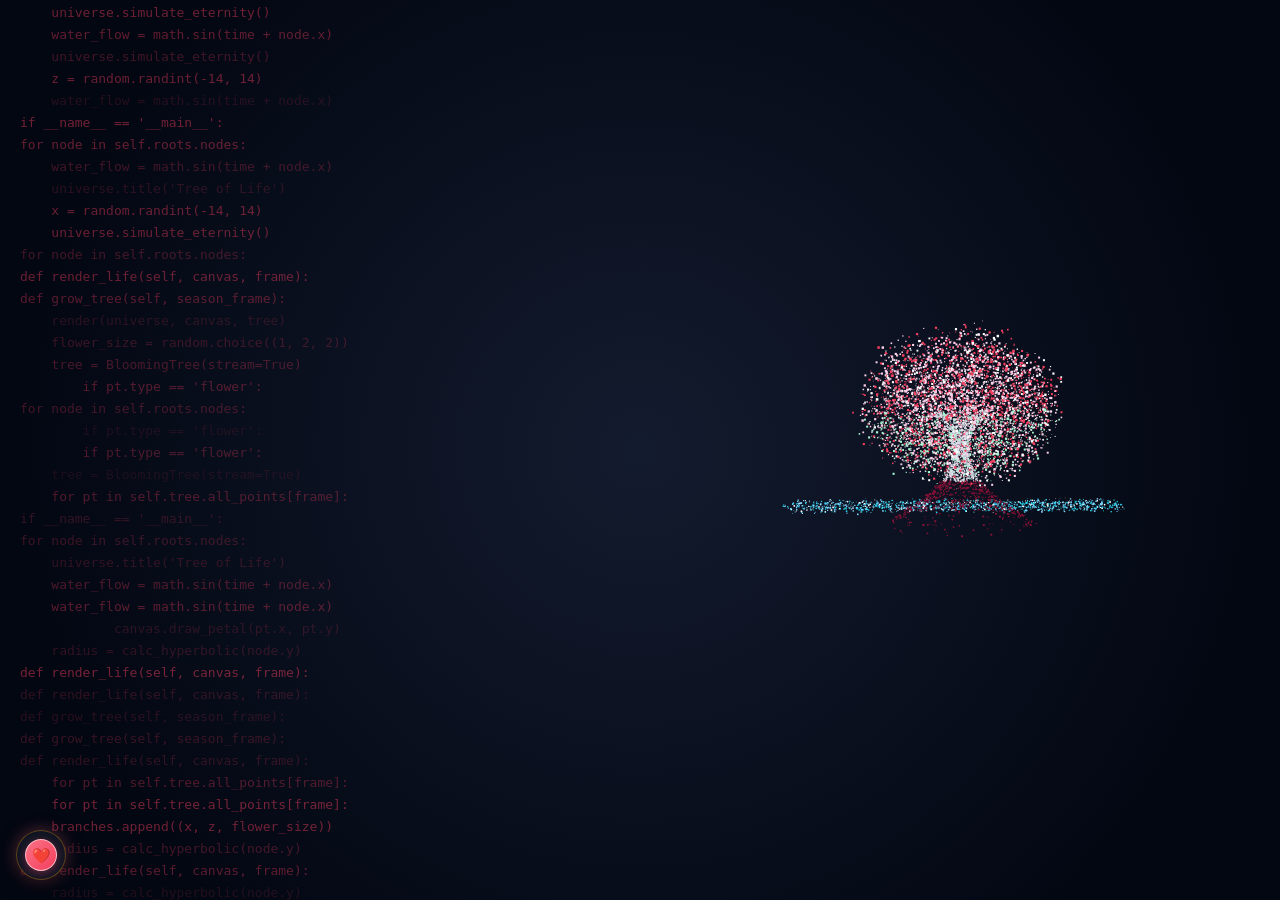
==== commit 73e50b84: "Update index.html" ====
--- a/index.html
+++ b/index.html
@@ -267,7 +267,7 @@
       </div>
     </section>
 
-    <!-- 🌟 星轨功能中枢导航网格（完美九宫格） -->
+    <!-- 星轨功能中枢导航网格 -->
     <nav class="hub-dock" id="hub-dock">
       <div class="hub-dock__header">
         <span class="hub-dock__badge">SACRED ARCHIVES</span>
@@ -338,7 +338,6 @@
             <span class="hub-btn__desc">超清海报 · 单文件铸造</span>
           </div>
         </div>
-        <!-- 🌟 新增：第 9 个绝美功能按钮，实现 3x3 完美矩阵 -->
         <div class="hub-btn" data-open-stage="birthday" onclick="if(window.StageManager) window.StageManager.openStage('birthday')">
           <div class="hub-btn__glow"></div>
           <span class="hub-btn__icon">🎂</span>
@@ -445,7 +444,7 @@
       <div class="stage-modal__body">
         <div class="section-title"><span class="section-title__desc">时空胶囊已封装，将在特定时刻为你解锁全息 3D 贺卡</span></div>
         <div id="birthday-capsule-container" class="birthday-container">
-          <!-- 核心：由第二批次即将发送的 birthday.js 动态接管渲染 -->
+          <!-- 核心：由 birthday.js 动态接管渲染 -->
         </div>
       </div>
     </section>
@@ -554,12 +553,12 @@
   <script src="js/pet.js?v=2.5"></script>
   <script src="js/export-eternal.js?v=2.5"></script>
   
-  <!-- 🌟 新增：盲盒专属 3D 渲染引擎入口 -->
   <script src="js/birthday.js?v=2.6"></script>
   
   <script src="js/core.js?v=2.5"></script>
   <script>
     document.addEventListener("DOMContentLoaded", () => {
+      // 保留玫瑰花的初始化，但移除了产生竞态条件的点击事件（转移至 core.js 处理异步锁）
       if (window.RomanticRoseEngine) {
         window.roseEngineInstance = new window.RomanticRoseEngine();
         window.roseEngineInstance.init();
@@ -581,6 +580,10 @@
         const petMgr = new window.GracePetManager(window.LOVE_CONFIG);
         petMgr.init();
       }
+      // 🌟 修复：必须在此处注入盲盒引擎的生命周期启动钩子，否则 DOM 不会渲染！
+      if (window.BirthdayInstance) {
+        window.BirthdayInstance.init();
+      }
     });
   </script>
 </body>
--- a/css/components.css
+++ b/css/components.css
@@ -1,7 +1,7 @@
 /**
  * 恋爱时光轴 & 漫游宇宙 (Love Universe)
  * 文件名: css/components.css
- * 升级：星轨中枢导航网格 + 全屏沉浸分幕系统 + 科幻防遮挡门禁舱 + 极简爱心音乐晶体
+ * 升级：星轨中枢 3x3 导航网格 + 全屏沉浸分幕 + 科幻防遮挡门禁舱 + 3D 动态生辰盲盒
  */
 
 .universe-canvas,
@@ -28,14 +28,14 @@
   font-weight: 800;
   cursor: pointer;
   user-select: none;
-  transition: all 0.22s var(--ease-spring);
+  transition: all 0.22s cubic-bezier(0.16, 1, 0.3, 1);
   position: relative;
   overflow: hidden;
   transform: translateZ(0);
 }
 
 .btn-universe--primary {
-  background: linear-gradient(135deg, var(--primary-pink) 0%, #be123c 100%);
+  background: linear-gradient(135deg, var(--primary-pink, #f43f5e) 0%, #be123c 100%);
   color: #ffffff;
   border: 1px solid rgba(255, 255, 255, 0.35);
   box-shadow: 0 6px 20px rgba(244, 63, 94, 0.4), inset 0 1px 1px rgba(255, 255, 255, 0.4);
@@ -50,13 +50,13 @@
   background: linear-gradient(135deg, #f59e0b 0%, #d97706 100%);
   color: #ffffff;
   border: 1px solid rgba(255, 255, 255, 0.4);
-  box-shadow: 0 6px 20px var(--sun-gold-glow), inset 0 1px 1px rgba(255, 255, 255, 0.5);
+  box-shadow: 0 6px 20px rgba(245, 158, 11, 0.4), inset 0 1px 1px rgba(255, 255, 255, 0.5);
 }
 
 .btn-universe--secondary {
   background: rgba(255, 255, 255, 0.08);
-  color: var(--text-main);
-  border: 1px solid var(--glass-border);
+  color: var(--text-main, #fff);
+  border: 1px solid rgba(255, 255, 255, 0.15);
   backdrop-filter: blur(8px);
   -webkit-backdrop-filter: blur(8px);
 }
@@ -73,7 +73,7 @@
   background: radial-gradient(circle at center, #131b2e 0%, #030712 80%);
   backdrop-filter: blur(16px);
   -webkit-backdrop-filter: blur(16px);
-  transition: opacity 0.5s var(--ease-spring), visibility 0.5s;
+  transition: opacity 0.5s cubic-bezier(0.16, 1, 0.3, 1), visibility 0.5s;
 }
 
 .gatekeeper__dialog {
@@ -96,6 +96,18 @@
     transform: translateY(-15vh) !important;
     box-shadow: 0 34px 70px rgba(0, 0, 0, 0.9), 0 0 50px rgba(56, 189, 248, 0.2);
   }
+}
+
+.gatekeeper__dialog--error {
+  animation: shakeError 0.4s cubic-bezier(0.36, 0.07, 0.19, 0.97) both;
+  border-color: rgba(244, 63, 94, 0.6);
+  box-shadow: 0 24px 60px rgba(0, 0, 0, 0.8), 0 0 40px rgba(244, 63, 94, 0.25), inset 0 1px 1px rgba(255, 255, 255, 0.2);
+}
+@keyframes shakeError {
+  0%, 100% { transform: translateX(0); }
+  25% { transform: translateX(-8px); }
+  50% { transform: translateX(8px); }
+  75% { transform: translateX(-4px); }
 }
 
 .gatekeeper__badge {
@@ -209,91 +221,71 @@
   font-size: 38px;
   font-weight: 900;
   letter-spacing: 2.5px;
-  font-family: "Songti SC", "STSong", "Noto Serif SC", "Source Han Serif SC", -apple-system, serif;
+  font-family: "Songti SC", "STSong", "Noto Serif SC", serif;
   background: var(--text-hero-gradient, linear-gradient(135deg, #ffffff 0%, #fecdd3 50%, #fb7185 100%));
   -webkit-background-clip: text;
   -webkit-text-fill-color: transparent;
   margin-bottom: 10px;
-  text-shadow: var(--text-hero-shadow, 0 0 30px var(--rose-gold-glow));
-  -webkit-font-smoothing: antialiased;
-  -moz-osx-font-smoothing: grayscale;
-  display: inline-flex;
-  align-items: center;
-  justify-content: center;
-  flex-wrap: nowrap;
-  transition: all 0.3s ease;
+  text-shadow: var(--text-hero-shadow, 0 0 30px rgba(251, 113, 133, 0.4));
   cursor: pointer;
   user-select: none;
-  -webkit-user-select: none;
   -webkit-tap-highlight-color: transparent;
-}
-
-.hero-section__names:active {
-  transform: scale(0.96);
-  opacity: 0.85;
-}
+  transition: all 0.3s ease;
+}
+.hero-section__names:active { transform: scale(0.96); opacity: 0.85; }
 
 .name-connector {
   display: inline-block;
-  font-family: "Playfair Display", "Baskerville", "Georgia", "Songti SC", serif;
   font-style: italic;
-  font-weight: 400;
   font-size: 0.88em;
   margin: 0 8px;
   background: linear-gradient(135deg, #f59e0b 0%, #d97706 50%, #f43f5e 100%);
   -webkit-background-clip: text;
   -webkit-text-fill-color: transparent;
   filter: drop-shadow(0 2px 6px rgba(245, 158, 11, 0.35));
-  transition: all 0.3s ease;
 }
 
 .hero-section__badge {
   font-size: 10px;
   font-weight: 900;
   letter-spacing: 2.5px;
-  color: var(--badge-text, var(--sun-gold));
+  color: var(--badge-text, #f59e0b);
   background: var(--badge-bg, rgba(245, 158, 11, 0.12));
   border: 1px solid var(--badge-border, rgba(245, 158, 11, 0.3));
   padding: 3px 14px;
   border-radius: 30px;
   display: inline-flex;
-  align-items: center;
-  justify-content: center;
   margin-bottom: 12px;
   box-shadow: 0 2px 10px rgba(0, 0, 0, 0.15);
-  transition: all 0.3s ease;
 }
 
 .hero-section__subtitle {
   font-size: 13.5px;
-  color: var(--text-subtitle, var(--text-muted));
+  color: var(--text-subtitle, #cbd5e1);
   font-weight: 600;
   margin-bottom: 22px;
-  transition: color 0.3s ease;
 }
 
 .love-timer {
-  background: var(--bg-card, var(--space-card));
-  border: 1.5px solid var(--border-card, var(--glass-border));
+  background: var(--bg-card, rgba(15, 23, 42, 0.75));
+  border: 1.5px solid var(--border-card, rgba(255, 255, 255, 0.15));
   border-radius: 24px;
   padding: 20px 18px;
-  box-shadow: var(--card-shadow, var(--glass-shadow));
+  box-shadow: var(--card-shadow, 0 16px 36px rgba(0, 0, 0, 0.5));
   backdrop-filter: blur(12px);
   -webkit-backdrop-filter: blur(12px);
   max-width: 580px;
   width: 100%;
   margin: 0 auto;
-  transition: all 0.3s ease;
 }
 
 .love-timer__title {
   font-size: 12px;
   font-weight: 800;
-  color: var(--text-sub, var(--text-muted));
+  color: var(--text-sub, #94a3b8);
   letter-spacing: 1.5px;
   text-transform: uppercase;
   margin-bottom: 12px;
-  transition: color 0.3s ease;
 }
 
 .love-timer__grid {
@@ -314,44 +306,22 @@
   flex-direction: column;
   align-items: center;
   box-shadow: inset 0 2px 4px rgba(0, 0, 0, 0.15);
-  transition: all 0.3s ease;
 }
 
 .love-timer__num {
   font-size: 24px;
   font-weight: 900;
   color: var(--timer-num-color, #fde68a);
-  font-family: ui-monospace, SFMono-Regular, Menlo, Monaco, Consolas, monospace;
+  font-family: ui-monospace, SFMono-Regular, Menlo, monospace;
   line-height: 1.1;
-  text-shadow: 0 0 12px var(--sun-gold-glow);
-  transition: color 0.3s ease;
+  text-shadow: 0 0 12px rgba(245, 158, 11, 0.4);
 }
 
 .love-timer__label {
   font-size: 10.5px;
-  color: var(--timer-label-color, var(--text-muted));
+  color: var(--timer-label-color, #94a3b8);
   font-weight: 700;
   margin-top: 2px;
-  transition: color 0.3s ease;
-}
-
-.love-timer__milestone {
-  margin-top: 14px;
-  font-size: 12px;
-  font-weight: 700;
-  color: var(--timer-milestone-text, var(--rose-gold));
-  background: var(--timer-milestone-bg, rgba(251, 113, 133, 0.1));
-  border: 1px dashed var(--timer-milestone-border, rgba(251, 113, 133, 0.35));
-  padding: 6px 14px;
-  border-radius: 20px;
-  display: inline-block;
-  transition: all 0.3s ease;
-}
-
-.love-timer__milestone-days {
-  font-size: 14px;
-  font-weight: 900;
-  padding: 0 2px;
 }
 
 /* ================= 告白信 ================= */
@@ -362,12 +332,11 @@
   border: 1.5px solid var(--confession-border, transparent);
   border-radius: 24px;
   padding: 24px 20px;
-  color: var(--confession-text, var(--text-dark));
+  color: var(--confession-text, #374151);
   box-shadow: var(--card-shadow, 0 16px 36px rgba(0, 0, 0, 0.4));
   max-width: 680px;
   margin: 0 auto;
   position: relative;
-  transition: all 0.3s ease;
 }
 
 .confession-card::before {
@@ -387,7 +356,6 @@
   color: var(--confession-title, #9f1239);
   text-align: center;
   margin-bottom: 12px;
-  transition: color 0.3s ease;
 }
 
 .confession-card__body {
@@ -398,16 +366,16 @@
   word-break: break-word;
   position: relative;
   display: inline;
-  transition: color 0.3s ease;
 }
 
 .typewriter-cursor {
   display: inline-block;
   font-weight: 900;
-  color: var(--primary-pink);
+  color: #f43f5e;
   margin-left: 2px;
   animation: cursorBlink 0.8s infinite;
 }
+@keyframes cursorBlink { 0%, 100% { opacity: 1; } 50% { opacity: 0; } }
 
 .confession-card__footer {
   display: flex;
@@ -419,35 +387,29 @@
   font-size: 12px;
   font-weight: 700;
   color: var(--confession-footer, #881337);
-  transition: color 0.3s ease;
-}
-
-/* ================= 🌟 星轨功能中枢导航网格 ================= */
+}
+
+/* ================= 🌟 星轨功能中枢 (3x3 完美九宫格对称) ================= */
 .hub-dock {
-  background: var(--bg-card, var(--space-card));
-  border: 1.5px solid var(--border-card, var(--glass-border));
+  background: var(--bg-card, rgba(15, 23, 42, 0.75));
+  border: 1.5px solid var(--border-card, rgba(255, 255, 255, 0.15));
   border-radius: 28px;
   padding: 26px 20px;
-  box-shadow: var(--card-shadow, var(--glass-shadow)), 0 0 30px rgba(245, 158, 11, 0.08);
+  box-shadow: var(--card-shadow, 0 16px 36px rgba(0, 0, 0, 0.5)), 0 0 30px rgba(245, 158, 11, 0.08);
   backdrop-filter: blur(16px);
   -webkit-backdrop-filter: blur(16px);
   max-width: 680px;
   margin: 0 auto 36px;
-  transition: all 0.3s ease;
   position: relative;
   z-index: 20;
 }
 
-.hub-dock__header {
-  text-align: center;
-  margin-bottom: 20px;
-}
-
+.hub-dock__header { text-align: center; margin-bottom: 20px; }
 .hub-dock__badge {
   font-size: 9.5px;
   font-weight: 900;
   letter-spacing: 2px;
-  color: var(--rose-gold);
+  color: #fb7185;
   background: rgba(251, 113, 133, 0.12);
   border: 1px solid rgba(251, 113, 133, 0.3);
   padding: 2px 10px;
@@ -455,7 +417,6 @@
   display: inline-block;
   margin-bottom: 6px;
 }
-
 .hub-dock__title {
   font-size: 16px;
   font-weight: 900;
@@ -463,6 +424,7 @@
   letter-spacing: 1px;
 }
 
+/* 🎯 完美 3 列网格，容纳 9 个功能 */
 .hub-grid {
   display: grid;
   grid-template-columns: repeat(3, 1fr);
@@ -471,7 +433,7 @@
 
 .hub-btn {
   background: rgba(255, 255, 255, 0.06);
-  border: 1.5px solid var(--glass-border);
+  border: 1.5px solid rgba(255, 255, 255, 0.15);
   border-radius: 20px;
   padding: 16px 12px;
   display: flex;
@@ -486,22 +448,19 @@
   pointer-events: auto;
   backdrop-filter: blur(8px);
   -webkit-backdrop-filter: blur(8px);
-  transition: all 0.28s var(--ease-spring);
+  transition: all 0.28s cubic-bezier(0.16, 1, 0.3, 1);
   box-shadow: 0 6px 18px rgba(0, 0, 0, 0.25);
   transform: translateZ(0);
-  -webkit-transform: translateZ(0);
 }
 
 .hub-btn:hover {
   background: rgba(255, 255, 255, 0.14);
   border-color: var(--accent-gold, #f59e0b);
   transform: translateY(-4px) scale(1.03);
-  box-shadow: 0 12px 28px rgba(0, 0, 0, 0.35), 0 0 20px var(--accent-gold-glow, rgba(245, 158, 11, 0.3));
-}
-
-.hub-btn:active {
-  transform: translateY(1px) scale(0.98);
-}
+  box-shadow: 0 12px 28px rgba(0, 0, 0, 0.35), 0 0 20px rgba(245, 158, 11, 0.3);
+}
+
+.hub-btn:active { transform: translateY(1px) scale(0.98); }
 
 .hub-btn__glow {
   position: absolute;
@@ -511,46 +470,22 @@
   pointer-events: none;
   transition: opacity 0.3s ease;
 }
-
-.hub-btn:hover .hub-btn__glow {
-  opacity: 1;
-}
+.hub-btn:hover .hub-btn__glow { opacity: 1; }
 
 .hub-btn__icon {
   font-size: 32px;
   margin-bottom: 8px;
   filter: drop-shadow(0 4px 8px rgba(0, 0, 0, 0.3));
-  transition: transform 0.28s var(--ease-spring);
+  transition: transform 0.28s cubic-bezier(0.16, 1, 0.3, 1);
   pointer-events: none;
 }
-
-.hub-btn:hover .hub-btn__icon {
-  transform: scale(1.15) rotate(5deg);
-}
-
-.hub-btn__info {
-  display: flex;
-  flex-direction: column;
-  align-items: center;
-  gap: 3px;
-  pointer-events: none;
-}
-
-.hub-btn__title {
-  font-size: 13.5px;
-  font-weight: 900;
-  color: var(--text-main, #ffffff);
-  letter-spacing: 0.5px;
-}
-
-.hub-btn__desc {
-  font-size: 10px;
-  font-weight: 600;
-  color: var(--text-muted, #94a3b8);
-  line-height: 1.2;
-}
-
-/* ================= 🎪 全屏沉浸分幕系统 ================= */
+.hub-btn:hover .hub-btn__icon { transform: scale(1.15) rotate(5deg); }
+
+.hub-btn__info { display: flex; flex-direction: column; align-items: center; gap: 3px; pointer-events: none; }
+.hub-btn__title { font-size: 13.5px; font-weight: 900; color: var(--text-main, #ffffff); letter-spacing: 0.5px; }
+.hub-btn__desc { font-size: 10px; font-weight: 600; color: var(--text-sub, #94a3b8); line-height: 1.2; }
+
+/* ================= 🎪 全屏沉浸分幕系统 (Stage Modals) ================= */
 .stage-overlay {
   position: fixed;
   inset: 0;
@@ -581,9 +516,7 @@
   padding: max(16px, env(safe-area-inset-top)) max(16px, env(safe-area-inset-right)) max(16px, env(safe-area-inset-bottom)) max(16px, env(safe-area-inset-left));
 }
 
-.stage-container.stage-container--active {
-  pointer-events: auto;
-}
+.stage-container.stage-container--active { pointer-events: auto; }
 
 .stage-modal {
   position: absolute;
@@ -591,7 +524,7 @@
   max-width: 820px;
   margin: 0 auto;
   background: transparent;
-  border: 1.5px solid var(--border-card, var(--glass-border));
+  border: 1.5px solid var(--border-card, rgba(255, 255, 255, 0.15));
   border-radius: 28px;
   box-shadow: 0 24px 60px rgba(0, 0, 0, 0.6), 0 0 40px rgba(245, 158, 11, 0.15);
   display: flex;
@@ -635,30 +568,16 @@
   flex-shrink: 0;
 }
 
-.stage-modal__title-box {
-  display: flex;
-  align-items: center;
-  gap: 10px;
-}
-
-.stage-modal__icon {
-  font-size: 22px;
-  filter: drop-shadow(0 2px 6px rgba(0, 0, 0, 0.3));
-}
-
-.stage-modal__title {
-  font-size: 16px;
-  font-weight: 900;
-  color: var(--text-hero, #ffffff);
-  letter-spacing: 0.5px;
-}
+.stage-modal__title-box { display: flex; align-items: center; gap: 10px; }
+.stage-modal__icon { font-size: 22px; filter: drop-shadow(0 2px 6px rgba(0, 0, 0, 0.3)); }
+.stage-modal__title { font-size: 16px; font-weight: 900; color: var(--text-hero, #ffffff); letter-spacing: 0.5px; }
 
 .stage-modal__close-btn {
   width: 34px;
   height: 34px;
   border-radius: 50%;
   background: rgba(255, 255, 255, 0.1);
-  border: 1px solid var(--glass-border);
+  border: 1px solid rgba(255, 255, 255, 0.2);
   color: var(--text-main, #ffffff);
   font-size: 15px;
   font-weight: 900;
@@ -671,8 +590,8 @@
 }
 
 .stage-modal__close-btn:hover {
-  background: var(--primary-pink);
-  border-color: var(--primary-pink);
+  background: #f43f5e;
+  border-color: #f43f5e;
   transform: rotate(90deg) scale(1.1);
 }
 
@@ -685,901 +604,324 @@
   transform: translateZ(0);
 }
 
-/* ================= 拍立得时光轴 ================= */
-.timeline-flow {
+/* ================= 🎂 3D 全息生辰盲盒专属样式 ================= */
+.birthday-container {
   display: flex;
   flex-direction: column;
-  gap: 28px;
-  max-width: 640px;
-  margin: 0 auto;
+  align-items: center;
+  gap: 20px;
+  padding: 10px 0;
+}
+
+.bd-capsule-grid {
+  display: grid;
+  grid-template-columns: repeat(auto-fit, minmax(260px, 1fr));
+  gap: 16px;
+  width: 100%;
+}
+
+.bd-capsule-card {
+  background: rgba(255, 255, 255, 0.05);
+  border: 1.5px solid rgba(255, 255, 255, 0.1);
+  border-radius: 20px;
+  padding: 20px;
+  text-align: center;
+  transition: all 0.3s cubic-bezier(0.16, 1, 0.3, 1);
   position: relative;
-}
-
-.timeline-node {
-  display: flex;
-  flex-direction: column;
-  position: relative;
-}
-
-.timeline-node__time {
-  font-size: 12px;
-  font-weight: 900;
-  color: var(--accent-gold, var(--sun-gold));
-  letter-spacing: 1px;
-  margin-bottom: 8px;
-  display: inline-flex;
-  align-items: center;
-  gap: 6px;
-}
-
-.timeline-node__time::before {
-  content: "";
-  width: 8px;
-  height: 8px;
-  border-radius: 50%;
-  background: var(--accent-gold, var(--sun-gold));
-  box-shadow: 0 0 10px var(--accent-gold-glow, var(--sun-gold-glow));
-}
-
-.polaroid-card {
-  perspective: 1000px;
-  -webkit-perspective: 1000px;
+  overflow: hidden;
+}
+
+.bd-capsule-card.unlocked {
+  background: linear-gradient(135deg, rgba(244, 63, 94, 0.15) 0%, rgba(245, 158, 11, 0.15) 100%);
+  border-color: rgba(245, 158, 11, 0.4);
   cursor: pointer;
-  user-select: none;
-}
-
-.polaroid-card__inner {
-  position: relative;
-  width: 100%;
-  border-radius: 20px;
-  transition: transform 0.6s cubic-bezier(0.16, 1, 0.3, 1);
-  transform-style: preserve-3d;
-  -webkit-transform-style: preserve-3d;
-  will-change: transform;
-}
-
-.polaroid-card__inner--flipped {
-  transform: rotateY(180deg);
-  -webkit-transform: rotateY(180deg);
-}
-
-.polaroid-card__front,
-.polaroid-card__back {
-  width: 100%;
-  border-radius: 20px;
-  background: var(--polaroid-paper);
-  box-shadow: var(--polaroid-shadow);
-  padding: 16px;
-  backface-visibility: hidden;
-  -webkit-backface-visibility: hidden;
-  transform: translateZ(0);
-  -webkit-transform: translateZ(0);
-}
-
+}
+.bd-capsule-card.unlocked:hover {
+  transform: translateY(-4px);
+  box-shadow: 0 10px 30px rgba(245, 158, 11, 0.2);
+}
+
+.bd-capsule-icon { font-size: 36px; margin-bottom: 12px; filter: drop-shadow(0 4px 8px rgba(0,0,0,0.3)); }
+.bd-capsule-title { font-size: 16px; font-weight: 800; color: var(--text-hero, #fff); margin-bottom: 6px; }
+.bd-capsule-subtitle { font-size: 12px; color: var(--text-sub, #94a3b8); margin-bottom: 16px; }
+
+.bd-countdown-box {
+  display: flex; justify-content: center; align-items: center; gap: 8px;
+  font-family: ui-monospace, monospace; color: var(--text-muted, #64748b); font-weight: 900;
+}
+.bd-cd-item {
+  display: flex; flex-direction: column; align-items: center;
+  background: rgba(0, 0, 0, 0.3); padding: 6px 10px; border-radius: 8px;
+  border: 1px solid rgba(255, 255, 255, 0.05);
+}
+.bd-cd-item span { font-size: 16px; color: #fff; }
+.bd-cd-item small { font-size: 9px; margin-top: 2px; color: #94a3b8; font-family: sans-serif;}
+
+.bd-capsule-btn {
+  display: inline-block; padding: 8px 18px; border-radius: 20px;
+  background: linear-gradient(135deg, #f59e0b 0%, #d97706 100%);
+  color: #fff; font-size: 13px; font-weight: 800;
+  box-shadow: 0 4px 15px rgba(245, 158, 11, 0.3);
+}
+
+/* 盲盒贺卡打开层 (3D Modal) */
+.bd-3d-modal {
+  position: fixed; inset: 0; z-index: 90000;
+  display: flex; align-items: center; justify-content: center;
+  opacity: 0; pointer-events: none; transition: opacity 0.5s;
+}
+.bd-3d-modal.active { opacity: 1; pointer-events: auto; }
+.bd-3d-overlay { position: absolute; inset: 0; background: rgba(3, 7, 18, 0.95); backdrop-filter: blur(20px); -webkit-backdrop-filter: blur(20px); }
+
+.bd-3d-scene {
+  perspective: 1200px; -webkit-perspective: 1200px;
+  width: 100%; max-width: 480px; padding: 20px; position: relative; z-index: 10;
+  display: flex; flex-direction: column; align-items: center;
+}
+
+.bd-close-btn {
+  position: absolute; top: -10px; right: 20px; width: 36px; height: 36px; border-radius: 50%;
+  background: rgba(255,255,255,0.1); border: 1px solid rgba(255,255,255,0.2); color: #fff;
+  font-size: 16px; font-weight: 900; cursor: pointer; display: flex; align-items: center; justify-content: center; z-index: 100;
+}
+
+.bd-card-wrapper {
+  width: 100%; aspect-ratio: 3 / 4; /* 完美比例，杜绝屏幕尺寸溢出 */
+  transform-style: preserve-3d; -webkit-transform-style: preserve-3d;
+  transition: transform 0.1s ease-out; /* 跟随陀螺仪 */
+  margin-bottom: 24px;
+}
+
+.bd-card {
+  width: 100%; height: 100%; border-radius: 20px; position: relative; overflow: hidden;
+  display: flex; flex-direction: column; box-shadow: 0 30px 60px rgba(0,0,0,0.8);
+  transform: translateZ(0); /* 开启硬件合成 */
+}
+.bd-card-glare {
+  position: absolute; width: 200%; height: 200%; top: -50%; left: -50%;
+  background: radial-gradient(circle at center, rgba(255,255,255,0.3) 0%, transparent 50%);
+  opacity: 0; pointer-events: none; mix-blend-mode: overlay; z-index: 20; transition: opacity 0.3s;
+}
+
+/* 高定模版 A: 深空机甲 (男) */
+.bd-tpl-A {
+  background: linear-gradient(180deg, #0f172a 0%, #020617 100%);
+  border: 2px solid #0ea5e9; box-shadow: 0 0 30px rgba(14, 165, 233, 0.4), inset 0 0 20px rgba(14, 165, 233, 0.2);
+}
+.bd-tpl-A .bd-card-title { color: #38bdf8; font-family: ui-monospace, monospace; font-size: 20px; text-transform: uppercase; letter-spacing: 2px; }
+.bd-tpl-A .bd-card-msg { color: #e2e8f0; font-size: 14.5px; }
+
+/* 高定模版 B: 黑金岁月 (男) */
+.bd-tpl-B {
+  background: radial-gradient(circle at top right, #27272a 0%, #000000 100%);
+  border: 3px solid #d97706; box-shadow: 0 20px 50px rgba(0,0,0,0.9), inset 0 0 0 4px #000;
+}
+.bd-tpl-B .bd-card-title { color: #fcd34d; font-family: "Playfair Display", serif; font-size: 24px; font-weight: 900; letter-spacing: 1px; }
+.bd-tpl-B .bd-card-msg { color: #d1d5db; font-size: 14.5px; font-family: serif; }
+
+/* 高定模版 C: 法式初雪 (女) */
+.bd-tpl-C {
+  background: linear-gradient(135deg, rgba(255,255,255,0.85) 0%, rgba(252, 231, 243, 0.75) 100%);
+  backdrop-filter: blur(24px); -webkit-backdrop-filter: blur(24px);
+  border: 1px solid #ffffff; box-shadow: 0 20px 40px rgba(244, 63, 94, 0.15), inset 0 1px 2px #fff;
+}
+.bd-tpl-C .bd-card-photo-box { border-radius: 12px; }
+.bd-tpl-C .bd-card-title { color: #9f1239; font-family: serif; font-size: 26px; font-weight: 800; }
+.bd-tpl-C .bd-card-msg { color: #4b5563; font-size: 14.5px; font-weight: 600; line-height: 1.8; }
+
+/* 高定模版 D: 复古相纸 (女) */
+.bd-tpl-D {
+  background: #fdfbf7; border: 12px solid #ffffff; border-bottom-width: 40px;
+  box-shadow: 0 10px 30px rgba(0,0,0,0.2), inset 0 0 0 1px rgba(0,0,0,0.05);
+}
+.bd-tpl-D .bd-card-photo-box { border-radius: 2px; border: 1px solid #e5e7eb; }
+.bd-tpl-D .bd-card-title { color: #111827; font-family: monospace; font-size: 22px; font-weight: 900; }
+.bd-tpl-D .bd-card-msg { color: #374151; font-size: 14px; font-family: monospace; font-style: italic; }
+.bd-tpl-D .bd-card-stamp { position: absolute; bottom: -20px; right: 10px; color: #e11d48; font-size: 20px; font-weight: 900; transform: rotate(-15deg); }
+
+.bd-card-photo-box { width: 100%; height: 50%; overflow: hidden; background: #000; flex-shrink: 0; }
+.bd-card-img { width: 100%; height: 100%; object-fit: cover; }
+.bd-card-img-placeholder { width: 100%; height: 100%; display: flex; align-items: center; justify-content: center; font-size: 40px; background: #1e293b; }
+
+.bd-card-content { padding: 24px 20px; flex: 1; display: flex; flex-direction: column; overflow-y: auto; }
+.bd-card-title { margin-bottom: 12px; }
+.bd-card-msg { line-height: 1.6; word-break: break-word; }
+
+.bd-export-btn {
+  background: rgba(255, 255, 255, 0.1); border: 1px solid rgba(255, 255, 255, 0.3); color: #fff;
+  padding: 14px 24px; border-radius: 24px; font-size: 14.5px; font-weight: 800; cursor: pointer;
+  backdrop-filter: blur(10px); transition: all 0.2s; box-shadow: 0 8px 24px rgba(0,0,0,0.4);
+}
+.bd-export-btn:hover { background: rgba(255, 255, 255, 0.2); transform: translateY(-2px); }
+.bd-export-btn:active { transform: scale(0.95); }
+
+/* ================= 📸 拍立得时光轴 ================= */
+.timeline-flow { display: flex; flex-direction: column; gap: 28px; max-width: 640px; margin: 0 auto; position: relative; }
+.timeline-node { display: flex; flex-direction: column; position: relative; }
+.timeline-node__time { font-size: 12px; font-weight: 900; color: var(--accent-gold, #f59e0b); letter-spacing: 1px; margin-bottom: 8px; display: inline-flex; align-items: center; gap: 6px; }
+.timeline-node__time::before { content: ""; width: 8px; height: 8px; border-radius: 50%; background: var(--accent-gold, #f59e0b); box-shadow: 0 0 10px var(--accent-gold-glow); }
+
+.polaroid-card { perspective: 1000px; -webkit-perspective: 1000px; cursor: pointer; user-select: none; }
+.polaroid-card__inner { position: relative; width: 100%; border-radius: 20px; transition: transform 0.6s cubic-bezier(0.16, 1, 0.3, 1); transform-style: preserve-3d; -webkit-transform-style: preserve-3d; will-change: transform; }
+.polaroid-card__inner--flipped { transform: rotateY(180deg); -webkit-transform: rotateY(180deg); }
+.polaroid-card__front, .polaroid-card__back { width: 100%; border-radius: 20px; background: var(--polaroid-paper, #ffffff); box-shadow: var(--polaroid-shadow, 0 8px 24px rgba(0,0,0,0.15)); padding: 16px; backface-visibility: hidden; -webkit-backface-visibility: hidden; transform: translateZ(0); -webkit-transform: translateZ(0); }
 .polaroid-card__front { display: flex; flex-direction: column; }
-
-.polaroid-card__photo-box {
-  width: 100%;
-  height: 260px;
-  border-radius: 12px;
-  overflow: hidden;
-  position: relative;
-  background: #0f172a;
-}
-
-.polaroid-card__img {
-  width: 100%;
-  height: 100%;
-  object-fit: cover;
-  transition: transform 0.3s ease;
-}
-
+.polaroid-card__photo-box { width: 100%; height: 260px; border-radius: 12px; overflow: hidden; position: relative; background: #0f172a; }
+.polaroid-card__img { width: 100%; height: 100%; object-fit: cover; transition: transform 0.3s ease; }
 .polaroid-card:hover .polaroid-card__img { transform: scale(1.02); }
-
-.polaroid-card__tag {
-  position: absolute;
-  top: 10px;
-  left: 10px;
-  background: rgba(15, 23, 42, 0.75);
-  color: #ffffff;
-  font-size: 11px;
-  font-weight: 800;
-  padding: 3px 10px;
-  border-radius: 12px;
-  backdrop-filter: blur(4px);
-  -webkit-backdrop-filter: blur(4px);
-  border: 1px solid rgba(255, 255, 255, 0.2);
-}
-
-.polaroid-card__caption { padding-top: 14px; color: var(--text-dark); }
+.polaroid-card__tag { position: absolute; top: 10px; left: 10px; background: rgba(15, 23, 42, 0.75); color: #ffffff; font-size: 11px; font-weight: 800; padding: 3px 10px; border-radius: 12px; backdrop-filter: blur(4px); border: 1px solid rgba(255, 255, 255, 0.2); }
+.polaroid-card__caption { padding-top: 14px; color: var(--text-dark, #111827); }
 .polaroid-card__title { font-size: 17px; font-weight: 800; color: #111827; margin-bottom: 4px; }
 .polaroid-card__desc { font-size: 13px; color: #4b5563; line-height: 1.5; margin-bottom: 10px; }
-.polaroid-card__meta {
-  display: flex;
-  justify-content: space-between;
-  align-items: center;
-  font-size: 11px;
-  font-weight: 700;
-  color: #9ca3af;
-  border-top: 1px solid #f3f4f6;
-  padding-top: 8px;
-}
-.polaroid-card__hint { color: var(--primary-pink); }
-
-.polaroid-card__back {
-  position: absolute;
-  inset: 0;
-  transform: rotateY(180deg) translateZ(1px);
-  -webkit-transform: rotateY(180deg) translateZ(1px);
-  display: flex;
-  flex-direction: column;
-  justify-content: space-between;
-  background: #fffdfa;
-  border: 2px dashed #fecdd3;
-}
-
-.polaroid-card__stamp {
-  position: absolute;
-  top: 14px;
-  right: 14px;
-  border: 1.5px solid #f43f5e;
-  color: #f43f5e;
-  font-size: 9.5px;
-  font-weight: 900;
-  padding: 2px 6px;
-  border-radius: 4px;
-  transform: rotate(8deg);
-}
-
+.polaroid-card__meta { display: flex; justify-content: space-between; align-items: center; font-size: 11px; font-weight: 700; color: #9ca3af; border-top: 1px solid #f3f4f6; padding-top: 8px; }
+
+.polaroid-card__back { position: absolute; inset: 0; transform: rotateY(180deg) translateZ(1px); display: flex; flex-direction: column; justify-content: space-between; background: #fffdfa; border: 2px dashed #fecdd3; }
+.polaroid-card__stamp { position: absolute; top: 14px; right: 14px; border: 1.5px solid #f43f5e; color: #f43f5e; font-size: 9.5px; font-weight: 900; padding: 2px 6px; border-radius: 4px; transform: rotate(8deg); }
 .polaroid-card__back-title { font-size: 16px; font-weight: 800; color: #9f1239; margin-bottom: 10px; }
 .polaroid-card__back-text { font-size: 14px; line-height: 1.8; color: #374151; font-style: italic; }
 
-.polaroid-card__voice-box {
-  margin-top: 14px;
-  display: flex;
-  align-items: center;
-}
-
-.polaroid-voice-pill {
-  display: inline-flex;
-  align-items: center;
-  gap: 10px;
-  background: linear-gradient(135deg, rgba(255, 241, 242, 0.95) 0%, rgba(254, 226, 226, 0.9) 100%);
-  border: 1.5px solid rgba(244, 63, 94, 0.35);
-  border-radius: 26px;
-  padding: 7px 15px;
-  cursor: pointer;
-  user-select: none;
-  transition: all 0.25s cubic-bezier(0.16, 1, 0.3, 1);
-  box-shadow: 0 4px 14px rgba(244, 63, 94, 0.12);
-  max-width: 100%;
-}
-
-.polaroid-voice-pill:hover {
-  transform: translateY(-2px) scale(1.02);
-  box-shadow: 0 6px 18px rgba(244, 63, 94, 0.22);
-  border-color: rgba(244, 63, 94, 0.6);
-}
-
-.polaroid-voice-pill.playing {
-  background: linear-gradient(135deg, #f43f5e 0%, #e11d48 100%);
-  border-color: #be123c;
-  box-shadow: 0 4px 16px rgba(244, 63, 94, 0.45);
-}
-
-.polaroid-voice-icon {
-  width: 26px;
-  height: 26px;
-  border-radius: 50%;
-  background: rgba(244, 63, 94, 0.15);
-  color: #e11d48;
-  display: flex;
-  align-items: center;
-  justify-content: center;
-  font-size: 11px;
-  font-weight: 900;
-  transition: all 0.2s ease;
-  flex-shrink: 0;
-}
-
-.polaroid-voice-pill.playing .polaroid-voice-icon {
-  background: rgba(255, 255, 255, 0.25);
-  color: #ffffff;
-}
-
-.polaroid-voice-waves {
-  display: flex;
-  align-items: center;
-  gap: 3px;
-  height: 16px;
-}
-
-.polaroid-wave-bar {
-  width: 3px;
-  height: 6px;
-  background: #f43f5e;
-  border-radius: 2px;
-  transition: height 0.2s ease;
-}
-
-.polaroid-voice-pill.playing .polaroid-wave-bar {
-  background: #ffffff;
-  animation: polaroidWaveAnimation 0.9s ease-in-out infinite alternate;
-}
-
+.polaroid-card__voice-box { margin-top: 14px; display: flex; align-items: center; }
+.polaroid-voice-pill { display: inline-flex; align-items: center; gap: 10px; background: linear-gradient(135deg, rgba(255, 241, 242, 0.95) 0%, rgba(254, 226, 226, 0.9) 100%); border: 1.5px solid rgba(244, 63, 94, 0.35); border-radius: 26px; padding: 7px 15px; cursor: pointer; transition: all 0.25s; box-shadow: 0 4px 14px rgba(244, 63, 94, 0.12); }
+.polaroid-voice-pill:hover { transform: translateY(-2px) scale(1.02); box-shadow: 0 6px 18px rgba(244, 63, 94, 0.22); border-color: rgba(244, 63, 94, 0.6); }
+.polaroid-voice-pill.playing { background: linear-gradient(135deg, #f43f5e 0%, #e11d48 100%); border-color: #be123c; box-shadow: 0 4px 16px rgba(244, 63, 94, 0.45); }
+.polaroid-voice-icon { width: 26px; height: 26px; border-radius: 50%; background: rgba(244, 63, 94, 0.15); color: #e11d48; display: flex; align-items: center; justify-content: center; font-size: 11px; font-weight: 900; }
+.polaroid-voice-pill.playing .polaroid-voice-icon { background: rgba(255, 255, 255, 0.25); color: #ffffff; }
+
+.polaroid-voice-waves { display: flex; align-items: center; gap: 3px; height: 16px; }
+.polaroid-wave-bar { width: 3px; height: 6px; background: #f43f5e; border-radius: 2px; transition: height 0.2s ease; }
+.polaroid-voice-pill.playing .polaroid-wave-bar { background: #ffffff; animation: polaroidWaveAnimation 0.9s ease-in-out infinite alternate; }
 .polaroid-voice-pill.playing .polaroid-wave-bar:nth-child(1) { animation-delay: 0.1s; }
 .polaroid-voice-pill.playing .polaroid-wave-bar:nth-child(2) { animation-delay: 0.3s; }
 .polaroid-voice-pill.playing .polaroid-wave-bar:nth-child(3) { animation-delay: 0.2s; }
 .polaroid-voice-pill.playing .polaroid-wave-bar:nth-child(4) { animation-delay: 0.4s; }
 .polaroid-voice-pill.playing .polaroid-wave-bar:nth-child(5) { animation-delay: 0.15s; }
-
-@keyframes polaroidWaveAnimation {
-  0% { height: 4px; }
-  100% { height: 16px; }
-}
-
-.polaroid-voice-info {
-  display: flex;
-  flex-direction: column;
-}
-
-.polaroid-voice-title {
-  font-size: 12px;
-  font-weight: 800;
-  color: #9f1239;
-  line-height: 1.2;
-}
-
-.polaroid-voice-pill.playing .polaroid-voice-title {
-  color: #ffffff;
-}
-
-.polaroid-voice-duration {
-  font-size: 10px;
-  font-weight: 700;
-  color: #e11d48;
-  font-family: ui-monospace, SFMono-Regular, Menlo, Monaco, Consolas, monospace;
-}
-
-.polaroid-voice-pill.playing .polaroid-voice-duration {
-  color: rgba(255, 255, 255, 0.9);
-}
-
-.polaroid-card__back-footer {
-  display: flex;
-  justify-content: space-between;
-  font-size: 11px;
-  color: #9ca3af;
-  font-weight: 700;
-}
-
-/* ================= 100 件事清单 ================= */
-.checklist-card {
-  background: var(--bg-card, var(--space-card));
-  border: 1.5px solid var(--border-card, var(--glass-border));
-  border-radius: 24px;
-  padding: 24px 20px;
-  box-shadow: var(--card-shadow, var(--glass-shadow));
-  backdrop-filter: blur(12px);
-  -webkit-backdrop-filter: blur(12px);
-  max-width: 680px;
-  margin: 0 auto;
-  transition: all 0.3s ease;
-}
-
-.checklist-card__progress-bar {
-  width: 100%;
-  height: 8px;
-  background: rgba(3, 7, 18, 0.3);
-  border-radius: 8px;
-  overflow: hidden;
-  margin-bottom: 10px;
-}
-
-.checklist-card__progress-fill {
-  height: 100%;
-  width: 0%;
-  background: linear-gradient(90deg, var(--sun-gold), var(--primary-pink));
-  box-shadow: 0 0 10px var(--rose-gold-glow);
-  transition: width 0.4s var(--ease-spring);
-}
-
-.checklist-card__stats {
-  font-size: 12.5px;
-  font-weight: 800;
-  color: var(--text-sub, #fde68a);
-  text-align: right;
-  margin-bottom: 16px;
-  transition: color 0.3s ease;
-}
-
-.checklist-grid {
-  display: flex;
-  flex-direction: column;
-  gap: 10px;
-  max-height: 480px;
-  overflow-y: auto;
-  padding-right: 6px;
-  -webkit-overflow-scrolling: touch;
-}
-
-.checklist-item {
-  background: var(--drawer-item-bg, rgba(3, 7, 18, 0.5));
-  border: 1px solid var(--border-card, rgba(255, 255, 255, 0.06));
-  border-radius: 12px;
-  padding: 10px 14px;
-  transition: all 0.2s ease;
-}
-
-.checklist-item:hover {
-  background: rgba(255, 255, 255, 0.1);
-}
-
-.checklist-item__label {
-  display: flex;
-  align-items: center;
-  gap: 10px;
-  cursor: pointer;
-  user-select: none;
-}
-
+@keyframes polaroidWaveAnimation { 0% { height: 4px; } 100% { height: 16px; } }
+
+.polaroid-voice-info { display: flex; flex-direction: column; }
+.polaroid-voice-title { font-size: 12px; font-weight: 800; color: #9f1239; line-height: 1.2; }
+.polaroid-voice-pill.playing .polaroid-voice-title { color: #ffffff; }
+.polaroid-voice-duration { font-size: 10px; font-weight: 700; color: #e11d48; font-family: ui-monospace, monospace; }
+.polaroid-voice-pill.playing .polaroid-voice-duration { color: rgba(255, 255, 255, 0.9); }
+.polaroid-card__back-footer { display: flex; justify-content: space-between; font-size: 11px; color: #9ca3af; font-weight: 700; }
+
+/* ================= 📝 100 件事清单 ================= */
+.checklist-card { background: var(--bg-card, var(--space-card)); border: 1.5px solid var(--border-card, var(--glass-border)); border-radius: 24px; padding: 24px 20px; box-shadow: var(--card-shadow, var(--glass-shadow)); backdrop-filter: blur(12px); -webkit-backdrop-filter: blur(12px); max-width: 680px; margin: 0 auto; transition: all 0.3s ease; }
+.checklist-card__progress-bar { width: 100%; height: 8px; background: rgba(3, 7, 18, 0.3); border-radius: 8px; overflow: hidden; margin-bottom: 10px; }
+.checklist-card__progress-fill { height: 100%; width: 0%; background: linear-gradient(90deg, var(--sun-gold), var(--primary-pink)); box-shadow: 0 0 10px var(--rose-gold-glow); transition: width 0.4s var(--ease-spring); }
+.checklist-card__stats { font-size: 12.5px; font-weight: 800; color: var(--text-sub, #fde68a); text-align: right; margin-bottom: 16px; transition: color 0.3s ease; }
+.checklist-grid { display: flex; flex-direction: column; gap: 10px; max-height: 480px; overflow-y: auto; padding-right: 6px; }
+.checklist-item { background: var(--drawer-item-bg, rgba(3, 7, 18, 0.5)); border: 1px solid var(--border-card, rgba(255, 255, 255, 0.06)); border-radius: 12px; padding: 10px 14px; transition: all 0.2s; }
+.checklist-item:hover { background: rgba(255, 255, 255, 0.1); }
+.checklist-item__label { display: flex; align-items: center; gap: 10px; cursor: pointer; user-select: none; }
 .checklist-item__checkbox { display: none; }
-
-.checklist-item__custom-box {
-  width: 18px;
-  height: 18px;
-  border-radius: 6px;
-  border: 1.5px solid var(--rose-gold);
-  display: flex;
-  align-items: center;
-  justify-content: center;
-  flex-shrink: 0;
-  transition: all 0.2s ease;
-}
-
-.checklist-item__checkbox:checked + .checklist-item__custom-box {
-  background: var(--primary-pink);
-  border-color: var(--primary-pink);
-}
-
-.checklist-item__checkbox:checked + .checklist-item__custom-box::after {
-  content: "✓";
-  color: #ffffff;
-  font-size: 12px;
-  font-weight: 900;
-}
-
-.checklist-item__text {
-  font-size: 13.5px;
-  font-weight: 700;
-  color: var(--text-main);
-  transition: all 0.2s ease;
-}
-
-.checklist-item--checked .checklist-item__text {
-  color: var(--text-muted);
-  text-decoration: line-through;
-  opacity: 0.6;
-}
-
-/* ================= 刮刮乐 ================= */
-.scratch-grid {
-  display: grid;
-  grid-template-columns: repeat(auto-fit, minmax(280px, 1fr));
-  gap: 18px;
-  max-width: 680px;
-  margin: 0 auto;
-}
-
-.scratch-card {
-  position: relative;
-  min-height: 180px;
-  border-radius: 20px;
-  overflow: hidden;
-  background: linear-gradient(135deg, rgba(255, 253, 245, 0.95) 0%, rgba(254, 243, 199, 0.95) 100%);
-  border: 1.5px solid rgba(253, 230, 138, 0.6);
-  box-shadow: 0 12px 28px rgba(0, 0, 0, 0.25);
-}
-
-.scratch-card__content {
-  padding: 20px;
-  display: flex;
-  flex-direction: column;
-  justify-content: space-between;
-  height: 100%;
-  color: var(--text-dark);
-  position: relative;
-}
-
+.checklist-item__custom-box { width: 18px; height: 18px; border-radius: 6px; border: 1.5px solid var(--rose-gold, #f43f5e); display: flex; align-items: center; justify-content: center; flex-shrink: 0; transition: all 0.2s ease; }
+.checklist-item__checkbox:checked + .checklist-item__custom-box { background: var(--primary-pink, #f43f5e); border-color: var(--primary-pink); }
+.checklist-item__checkbox:checked + .checklist-item__custom-box::after { content: "✓"; color: #ffffff; font-size: 12px; font-weight: 900; }
+.checklist-item__text { font-size: 13.5px; font-weight: 700; color: var(--text-main); transition: all 0.2s ease; }
+.checklist-item--checked .checklist-item__text { color: var(--text-muted); text-decoration: line-through; opacity: 0.6; }
+
+/* ================= 🎟️ 刮刮乐 ================= */
+.scratch-grid { display: grid; grid-template-columns: repeat(auto-fit, minmax(280px, 1fr)); gap: 18px; max-width: 680px; margin: 0 auto; }
+.scratch-card { position: relative; min-height: 180px; border-radius: 20px; overflow: hidden; background: linear-gradient(135deg, rgba(255, 253, 245, 0.95) 0%, rgba(254, 243, 199, 0.95) 100%); border: 1.5px solid rgba(253, 230, 138, 0.6); box-shadow: 0 12px 28px rgba(0, 0, 0, 0.25); }
+.scratch-card__content { padding: 20px; display: flex; flex-direction: column; justify-content: space-between; height: 100%; color: #374151; position: relative; }
 .scratch-card__header { display: flex; align-items: center; gap: 8px; }
 .scratch-card__icon { font-size: 24px; }
 .scratch-card__title { font-size: 16px; font-weight: 900; color: #92400e; }
 .scratch-card__text { font-size: 13.5px; font-weight: 600; color: #451a03; line-height: 1.5; margin: 10px 0; }
 .scratch-card__canvas { position: absolute; inset: 0; width: 100%; height: 100%; z-index: 5; touch-action: none; cursor: grab; }
-
-.scratch-stamp {
-  position: absolute;
-  top: 50%;
-  left: 50%;
-  transform: translate(-50%, -50%) rotate(-15deg) scale(2);
-  opacity: 0;
-  pointer-events: none;
-  z-index: 10;
-  transition: all 0.25s var(--ease-spring);
-}
-
-.scratch-stamp--visible {
-  opacity: 0.9;
-  transform: translate(-50%, -50%) rotate(-15deg) scale(1);
-}
-
-.scratch-stamp__circle {
-  width: 96px;
-  height: 96px;
-  border: 3px dashed var(--stamp-red);
-  border-radius: 50%;
-  display: flex;
-  flex-direction: column;
-  align-items: center;
-  justify-content: center;
-  box-shadow: 0 0 16px var(--stamp-red-glow), inset 0 0 8px var(--stamp-red-glow);
-  background: rgba(220, 38, 38, 0.08);
-}
-
+.scratch-stamp { position: absolute; top: 50%; left: 50%; transform: translate(-50%, -50%) rotate(-15deg) scale(2); opacity: 0; pointer-events: none; z-index: 10; transition: all 0.25s var(--ease-spring); }
+.scratch-stamp--visible { opacity: 0.9; transform: translate(-50%, -50%) rotate(-15deg) scale(1); }
+.scratch-stamp__circle { width: 96px; height: 96px; border: 3px dashed var(--stamp-red); border-radius: 50%; display: flex; flex-direction: column; align-items: center; justify-content: center; box-shadow: 0 0 16px var(--stamp-red-glow), inset 0 0 8px var(--stamp-red-glow); background: rgba(220, 38, 38, 0.08); }
 .scratch-stamp__status { font-size: 18px; font-weight: 900; color: var(--stamp-red); letter-spacing: 2px; }
 .scratch-stamp__time { font-size: 9.5px; font-weight: 800; color: var(--stamp-red); font-family: ui-monospace, monospace; }
 
 /* ================= 🌟 极简半透明悬浮爱心音乐晶体 ================= */
-.vinyl-player {
-  position: fixed;
-  bottom: max(20px, env(safe-area-inset-bottom, 20px));
-  left: max(16px, env(safe-area-inset-left, 16px));
-  z-index: 55000;
-  display: flex;
-  align-items: center;
-  pointer-events: auto;
-  transform: translateZ(0);
-  -webkit-transform: translateZ(0);
-}
-
-.heart-music-capsule {
-  width: 50px;
-  height: 50px;
-  border-radius: 50%;
-  background: var(--bg-card, rgba(20, 20, 38, 0.75));
-  border: 1.5px solid var(--border-card, rgba(255, 255, 255, 0.25));
-  box-shadow: 0 8px 24px rgba(0, 0, 0, 0.4), 0 0 16px var(--rose-gold-glow, rgba(251, 113, 133, 0.35));
-  backdrop-filter: blur(12px);
-  -webkit-backdrop-filter: blur(12px);
-  position: relative;
-  display: flex;
-  align-items: center;
-  justify-content: center;
-  cursor: pointer;
-  user-select: none;
-  pointer-events: auto;
-  transition: all 0.3s cubic-bezier(0.16, 1, 0.3, 1);
-}
-
-.heart-music-capsule:hover {
-  transform: scale(1.1) translateY(-2px);
-  border-color: var(--accent-gold, #f59e0b);
-  box-shadow: 0 12px 28px rgba(0, 0, 0, 0.5), 0 0 22px var(--accent-gold-glow, rgba(245, 158, 11, 0.45));
-}
-
-.heart-music-capsule:active {
-  transform: scale(0.95);
-}
-
-.heart-music-core {
-  width: 32px;
-  height: 32px;
-  border-radius: 50%;
-  background: linear-gradient(135deg, #fb7185 0%, #f43f5e 100%);
-  border: 1.5px solid rgba(255, 255, 255, 0.6);
-  display: flex;
-  align-items: center;
-  justify-content: center;
-  position: relative;
-  overflow: hidden;
-  box-shadow: 0 2px 8px rgba(244, 63, 94, 0.4);
-  pointer-events: none;
-}
-
-.heart-music-icon {
-  font-size: 15px;
-  line-height: 1;
-  pointer-events: none;
-  transition: transform 0.3s ease;
-}
-
-.heart-music-capsule.playing .heart-music-icon {
-  animation: heartBeatPulse 1.2s infinite ease-in-out;
-}
-
-.heart-music-cover {
-  position: absolute;
-  inset: 0;
-  width: 100%;
-  height: 100%;
-  object-fit: cover;
-  display: none;
-  pointer-events: none;
-}
-
-.heart-music-pulse {
-  position: absolute;
-  inset: -4px;
-  border-radius: 50%;
-  border: 1.5px solid var(--primary-pink, #f43f5e);
-  opacity: 0;
-  pointer-events: none;
-}
-
-.heart-music-capsule.playing .heart-music-pulse {
-  animation: heartPulseRipple 2s infinite ease-out;
-}
-
-@keyframes heartBeatPulse {
-  0%, 100% { transform: scale(1); }
-  25% { transform: scale(1.22); }
-  50% { transform: scale(0.95); }
-  75% { transform: scale(1.15); }
-}
-
-@keyframes heartPulseRipple {
-  0% { transform: scale(0.9); opacity: 0.8; }
-  100% { transform: scale(1.5); opacity: 0; }
-}
+.vinyl-player { position: fixed; bottom: max(20px, env(safe-area-inset-bottom, 20px)); left: max(16px, env(safe-area-inset-left, 16px)); z-index: 55000; display: flex; align-items: center; pointer-events: auto; transform: translateZ(0); -webkit-transform: translateZ(0); }
+.heart-music-capsule { width: 50px; height: 50px; border-radius: 50%; background: var(--bg-card, rgba(20, 20, 38, 0.75)); border: 1.5px solid var(--border-card, rgba(255, 255, 255, 0.25)); box-shadow: 0 8px 24px rgba(0, 0, 0, 0.4), 0 0 16px var(--rose-gold-glow, rgba(251, 113, 133, 0.35)); backdrop-filter: blur(12px); -webkit-backdrop-filter: blur(12px); position: relative; display: flex; align-items: center; justify-content: center; cursor: pointer; user-select: none; pointer-events: auto; transition: all 0.3s cubic-bezier(0.16, 1, 0.3, 1); }
+.heart-music-capsule:hover { transform: scale(1.1) translateY(-2px); border-color: var(--accent-gold, #f59e0b); box-shadow: 0 12px 28px rgba(0, 0, 0, 0.5), 0 0 22px var(--accent-gold-glow, rgba(245, 158, 11, 0.45)); }
+.heart-music-capsule:active { transform: scale(0.95); }
+.heart-music-core { width: 32px; height: 32px; border-radius: 50%; background: linear-gradient(135deg, #fb7185 0%, #f43f5e 100%); border: 1.5px solid rgba(255, 255, 255, 0.6); display: flex; align-items: center; justify-content: center; position: relative; overflow: hidden; box-shadow: 0 2px 8px rgba(244, 63, 94, 0.4); pointer-events: none; }
+.heart-music-icon { font-size: 15px; line-height: 1; pointer-events: none; transition: transform 0.3s ease; }
+.heart-music-capsule.playing .heart-music-icon { animation: heartBeatPulse 1.2s infinite ease-in-out; }
+.heart-music-cover { position: absolute; inset: 0; width: 100%; height: 100%; object-fit: cover; display: none; pointer-events: none; }
+.heart-music-pulse { position: absolute; inset: -4px; border-radius: 50%; border: 1.5px solid var(--primary-pink, #f43f5e); opacity: 0; pointer-events: none; }
+.heart-music-capsule.playing .heart-music-pulse { animation: heartPulseRipple 2s infinite ease-out; }
+
+@keyframes heartBeatPulse { 0%, 100% { transform: scale(1); } 25% { transform: scale(1.22); } 50% { transform: scale(0.95); } 75% { transform: scale(1.15); } }
+@keyframes heartPulseRipple { 0% { transform: scale(0.9); opacity: 0.8; } 100% { transform: scale(1.5); opacity: 0; } }
 
 /* ================= 🎵 歌曲列表抽屉 ================= */
-.playlist-drawer {
-  position: fixed;
-  bottom: calc(max(20px, env(safe-area-inset-bottom, 20px)) + 62px);
-  left: max(16px, env(safe-area-inset-left, 16px));
-  width: 310px;
-  max-width: calc(100vw - 32px);
-  max-height: 380px;
-  background: var(--drawer-bg);
-  border: 1.5px solid var(--drawer-border);
-  border-radius: 20px;
-  backdrop-filter: blur(16px);
-  -webkit-backdrop-filter: blur(16px);
-  box-shadow: 0 16px 36px rgba(0, 0, 0, 0.4), 0 0 20px var(--accent-gold-glow, rgba(245, 158, 11, 0.15));
-  z-index: 56000;
-  display: flex;
-  flex-direction: column;
-  overflow: hidden;
-  opacity: 0;
-  visibility: hidden;
-  transform: translateY(16px) scale(0.95);
-  pointer-events: none;
-  transition: all 0.28s cubic-bezier(0.16, 1, 0.3, 1);
-}
-
-.playlist-drawer.show {
-  opacity: 1;
-  visibility: visible;
-  transform: translateY(0) scale(1);
-  pointer-events: auto;
-}
-
-.playlist-drawer__header {
-  display: flex;
-  justify-content: space-between;
-  align-items: center;
-  padding: 12px 16px;
-  border-bottom: 1px solid var(--border-card, rgba(255, 255, 255, 0.1));
-  background: rgba(0, 0, 0, 0.05);
-}
-
-.playlist-drawer__title {
-  font-size: 13.5px;
-  font-weight: 800;
-  color: var(--text-hero, #fde68a);
-  display: flex;
-  align-items: center;
-  gap: 6px;
-}
-
-.playlist-drawer__close {
-  background: transparent;
-  border: none;
-  color: var(--text-sub, #94a3b8);
-  font-size: 16px;
-  cursor: pointer;
-  padding: 2px 6px;
-  line-height: 1;
-  border-radius: 6px;
-  transition: all 0.2s;
-}
-
-.playlist-drawer__close:hover {
-  color: var(--text-main, #ffffff);
-  background: rgba(0, 0, 0, 0.1);
-}
-
-.playlist-drawer__list {
-  flex: 1;
-  overflow-y: auto;
-  padding: 8px;
-  display: flex;
-  flex-direction: column;
-  gap: 6px;
-  -webkit-overflow-scrolling: touch;
-}
-
-.playlist-drawer__item {
-  display: flex;
-  align-items: center;
-  justify-content: space-between;
-  padding: 9px 12px;
-  border-radius: 12px;
-  background: var(--drawer-item-bg);
-  border: 1px solid var(--drawer-item-border);
-  cursor: pointer;
-  transition: all 0.2s ease;
-  user-select: none;
-}
-
-.playlist-drawer__item:hover {
-  background: rgba(245, 158, 11, 0.15);
-  border-color: var(--accent-gold);
-  transform: translateX(3px);
-}
-
-.playlist-drawer__item.active {
-  background: var(--drawer-active-bg);
-  border-color: var(--drawer-active-border);
-  box-shadow: 0 2px 10px rgba(245, 158, 11, 0.2);
-}
-
-.playlist-drawer__item-info {
-  flex: 1;
-  overflow: hidden;
-  margin-right: 8px;
-}
-
-.playlist-drawer__item-title {
-  font-size: 12.5px;
-  font-weight: 800;
-  color: var(--drawer-item-title);
-  white-space: nowrap;
-  overflow: hidden;
-  text-overflow: ellipsis;
-}
-
-.playlist-drawer__item.active .playlist-drawer__item-title {
-  color: var(--drawer-active-title);
-}
-
-.playlist-drawer__item-artist {
-  font-size: 11px;
-  color: var(--drawer-item-artist);
-  white-space: nowrap;
-  overflow: hidden;
-  text-overflow: ellipsis;
-  margin-top: 2px;
-}
-
-.playlist-drawer__item-icon {
-  font-size: 12px;
-  color: var(--accent-gold);
-  flex-shrink: 0;
-}
-
-.playlist-drawer__empty {
-  padding: 24px 12px;
-  text-align: center;
-  color: var(--text-sub);
-  font-size: 12px;
-  line-height: 1.6;
-}
+.playlist-drawer { position: fixed; bottom: calc(max(20px, env(safe-area-inset-bottom, 20px)) + 62px); left: max(16px, env(safe-area-inset-left, 16px)); width: 310px; max-width: calc(100vw - 32px); max-height: 380px; background: var(--drawer-bg); border: 1.5px solid var(--drawer-border); border-radius: 20px; backdrop-filter: blur(16px); -webkit-backdrop-filter: blur(16px); box-shadow: 0 16px 36px rgba(0, 0, 0, 0.4), 0 0 20px var(--accent-gold-glow, rgba(245, 158, 11, 0.15)); z-index: 56000; display: flex; flex-direction: column; overflow: hidden; opacity: 0; visibility: hidden; transform: translateY(16px) scale(0.95); pointer-events: none; transition: all 0.28s cubic-bezier(0.16, 1, 0.3, 1); }
+.playlist-drawer.show { opacity: 1; visibility: visible; transform: translateY(0) scale(1); pointer-events: auto; }
+.playlist-drawer__header { display: flex; justify-content: space-between; align-items: center; padding: 12px 16px; border-bottom: 1px solid var(--border-card, rgba(255, 255, 255, 0.1)); background: rgba(0, 0, 0, 0.05); }
+.playlist-drawer__title { font-size: 13.5px; font-weight: 800; color: var(--text-hero, #fde68a); display: flex; align-items: center; gap: 6px; }
+.playlist-drawer__close { background: transparent; border: none; color: var(--text-sub, #94a3b8); font-size: 16px; cursor: pointer; padding: 2px 6px; line-height: 1; border-radius: 6px; transition: all 0.2s; }
+.playlist-drawer__close:hover { color: var(--text-main, #ffffff); background: rgba(0, 0, 0, 0.1); }
+.playlist-drawer__list { flex: 1; overflow-y: auto; padding: 8px; display: flex; flex-direction: column; gap: 6px; -webkit-overflow-scrolling: touch; }
+.playlist-drawer__item { display: flex; align-items: center; justify-content: space-between; padding: 9px 12px; border-radius: 12px; background: var(--drawer-item-bg); border: 1px solid var(--drawer-item-border); cursor: pointer; transition: all 0.2s ease; user-select: none; }
+.playlist-drawer__item:hover { background: rgba(245, 158, 11, 0.15); border-color: var(--accent-gold); transform: translateX(3px); }
+.playlist-drawer__item.active { background: var(--drawer-active-bg); border-color: var(--drawer-active-border); box-shadow: 0 2px 10px rgba(245, 158, 11, 0.2); }
+.playlist-drawer__item-info { flex: 1; overflow: hidden; margin-right: 8px; }
+.playlist-drawer__item-title { font-size: 12.5px; font-weight: 800; color: var(--drawer-item-title); white-space: nowrap; overflow: hidden; text-overflow: ellipsis; }
+.playlist-drawer__item.active .playlist-drawer__item-title { color: var(--drawer-active-title); }
+.playlist-drawer__item-artist { font-size: 11px; color: var(--drawer-item-artist); white-space: nowrap; overflow: hidden; text-overflow: ellipsis; margin-top: 2px; }
+.playlist-drawer__item-icon { font-size: 12px; color: var(--accent-gold); flex-shrink: 0; }
+.playlist-drawer__empty { padding: 24px 12px; text-align: center; color: var(--text-sub); font-size: 12px; line-height: 1.6; }
 
 /* ================= 彩蛋与海报 ================= */
-.easter-egg-trigger {
-  position: fixed;
-  font-size: 20px;
-  cursor: pointer;
-  z-index: 40000;
-  user-select: none;
-  opacity: 0.8;
-  transition: opacity 0.2s, transform 0.2s;
-  transform: translateZ(0);
-}
+.easter-egg-trigger { position: fixed; font-size: 20px; cursor: pointer; z-index: 40000; user-select: none; opacity: 0.8; transition: opacity 0.2s, transform 0.2s; transform: translateZ(0); }
 .easter-egg-trigger:hover { opacity: 1; transform: scale(1.2); }
 .easter-egg-trigger--star { top: 30px; right: 25px; }
 .easter-egg-trigger--paw { bottom: max(24px, env(safe-area-inset-bottom, 24px)); right: 25px; }
-
-.egg-modal,
-.poster-modal {
-  position: fixed;
-  inset: 0;
-  background: rgba(7, 10, 20, 0.7);
-  backdrop-filter: blur(10px);
-  -webkit-backdrop-filter: blur(10px);
-  z-index: 60000;
-  display: none;
-  align-items: center;
-  justify-content: center;
-  padding: 20px;
-}
-
-.egg-modal__dialog,
-.poster-modal__dialog {
-  background: var(--bg-card, var(--space-card));
-  border: 1.5px solid var(--border-card, var(--glass-border));
-  border-radius: 24px;
-  padding: 24px;
-  box-shadow: var(--card-shadow, var(--glass-shadow));
-  max-width: 380px;
-  width: 100%;
-  text-align: center;
-}
-
+.egg-modal, .poster-modal { position: fixed; inset: 0; background: rgba(7, 10, 20, 0.7); backdrop-filter: blur(10px); -webkit-backdrop-filter: blur(10px); z-index: 60000; display: none; align-items: center; justify-content: center; padding: 20px; }
+.egg-modal__dialog, .poster-modal__dialog { background: var(--bg-card, var(--space-card)); border: 1.5px solid var(--border-card, var(--glass-border)); border-radius: 24px; padding: 24px; box-shadow: var(--card-shadow, var(--glass-shadow)); max-width: 380px; width: 100%; text-align: center; }
 .egg-modal__body { font-size: 14.5px; line-height: 1.6; color: var(--text-main, #fef3c7); font-weight: 700; margin-bottom: 20px; }
 .poster-modal__tip { font-size: 12px; color: var(--text-sub, var(--text-muted)); margin-top: 10px; }
 .poster-modal__actions { display: flex; flex-direction: column; gap: 10px; margin-top: 16px; }
 
-/* ================= 防御性兜底：彻底粉碎“减速带”残余卡顿 ================= */
-.parallax-photo-wall,
-.timeline-flow,
-.stage-modal__body {
-  scroll-snap-type: none !important;
-  overscroll-behavior: auto !important;
-}
-
-/* ================= 填补核心补丁：全局滚动锁定样式 (支撑 StageManager) ================= */
-.body--locked {
-  position: fixed !important;
-  width: 100% !important;
-  overflow: hidden !important;
-}
+/* ================= 防御性兜底 ================= */
+.parallax-photo-wall, .timeline-flow, .stage-modal__body { scroll-snap-type: none !important; overscroll-behavior: auto !important; }
+.body--locked { position: fixed !important; width: 100% !important; overflow: hidden !important; }
 
 /* ================= 📱 移动端视口深度调优 ================= */
 @media (max-width: 640px) {
-  .hero-section {
-    padding-top: max(72px, calc(env(safe-area-inset-top, 0px) + 68px));
-    margin-bottom: 22px;
-  }
-  .hero-section__names {
-    font-size: 28px;
-    letter-spacing: 1.8px;
-    position: relative;
-    z-index: 30;
-    padding: 0 6px;
-    margin-bottom: 6px;
-  }
-  .name-connector {
-    margin: 0 5px;
-    font-size: 0.85em;
-  }
-  .hero-section__badge {
-    font-size: 9px;
-    letter-spacing: 2px;
-    padding: 2.5px 11px;
-    margin-bottom: 8px;
-  }
-  .hero-section__subtitle {
-    font-size: 11.5px;
-    padding: 0 12px;
-    line-height: 1.4;
-    margin-bottom: 16px;
-  }
-
-  .perspective-capsule {
-    top: max(10px, env(safe-area-inset-top, 10px));
-    right: 10px;
-    padding: 2.5px;
-    backdrop-filter: blur(8px);
-    -webkit-backdrop-filter: blur(8px);
-  }
-  .perspective-btn {
-    padding: 5px 10px;
-    font-size: 11px;
-  }
-
-  .easter-egg-trigger--star {
-    top: max(56px, calc(env(safe-area-inset-top, 0px) + 52px)) !important;
-    right: 12px !important;
-  }
-
-  .love-timer {
-    padding: 14px 10px;
-    border-radius: 20px;
-    backdrop-filter: blur(8px);
-    -webkit-backdrop-filter: blur(8px);
-  }
-  .love-timer__grid {
-    gap: 4px;
-  }
-  .love-timer__unit {
-    min-width: 44px;
-    padding: 7px 4px;
-    border-radius: 10px;
-  }
-  .love-timer__num {
-    font-size: 18px;
-  }
-  .love-timer__label {
-    font-size: 9px;
-  }
-
-  .hub-dock {
-    padding: 18px 12px;
-    border-radius: 22px;
-    margin-bottom: 24px;
-  }
-  .hub-grid {
-    grid-template-columns: repeat(2, 1fr);
-    gap: 10px;
-  }
-  .hub-btn {
-    padding: 12px 8px;
-    border-radius: 16px;
-  }
-  .hub-btn__icon {
-    font-size: 26px;
-    margin-bottom: 4px;
-  }
-  .hub-btn__title {
-    font-size: 12.5px;
-  }
-  .hub-btn__desc {
-    font-size: 9.5px;
-  }
-
-  .stage-container {
-    padding: max(8px, env(safe-area-inset-top)) 8px max(8px, env(safe-area-inset-bottom)) 8px;
-  }
-  .stage-modal {
-    inset: max(8px, env(safe-area-inset-top)) 8px max(8px, env(safe-area-inset-bottom)) 8px;
-    border-radius: 22px;
-  }
-  .stage-modal__header {
-    padding: 12px 16px;
-  }
-  .stage-modal__title {
-    font-size: 14.5px;
-  }
-  .stage-modal__body {
-    padding: 16px 12px;
-  }
-
-  .vinyl-player {
-    bottom: max(16px, env(safe-area-inset-bottom, 16px));
-    left: 12px;
-  }
-  .heart-music-capsule {
-    width: 44px;
-    height: 44px;
-  }
-  .heart-music-core {
-    width: 28px;
-    height: 28px;
-  }
-  .heart-music-icon {
-    font-size: 13px;
-  }
-
-  .playlist-drawer {
-    left: 12px;
-    bottom: calc(max(16px, env(safe-area-inset-bottom, 16px)) + 54px);
-    width: calc(100vw - 24px);
-    max-width: 320px;
-    max-height: 320px;
-    backdrop-filter: blur(10px);
-    -webkit-backdrop-filter: blur(10px);
-  }
-
-  .phase-switch-bar {
-    margin: 14px 6px 12px 6px;
-    padding: 4px;
-    backdrop-filter: blur(8px);
-    -webkit-backdrop-filter: blur(8px);
-  }
-  .phase-tab-btn {
-    padding: 8px 4px;
-    font-size: 12px;
-  }
-}
+  .hero-section { padding-top: max(72px, calc(env(safe-area-inset-top, 0px) + 68px)); margin-bottom: 22px; }
+  .hero-section__names { font-size: 28px; letter-spacing: 1.8px; }
+  .name-connector { margin: 0 5px; font-size: 0.85em; }
+  .hero-section__badge { font-size: 9px; letter-spacing: 2px; padding: 2.5px 11px; margin-bottom: 8px; }
+  .hero-section__subtitle { font-size: 11.5px; padding: 0 12px; line-height: 1.4; margin-bottom: 16px; }
+
+  .perspective-capsule { top: max(10px, env(safe-area-inset-top, 10px)); right: 10px; padding: 2.5px; backdrop-filter: blur(8px); -webkit-backdrop-filter: blur(8px); }
+  .perspective-btn { padding: 5px 10px; font-size: 11px; }
+  .easter-egg-trigger--star { top: max(56px, calc(env(safe-area-inset-top, 0px) + 52px)) !important; right: 12px !important; }
+
+  .love-timer { padding: 14px 10px; border-radius: 20px; backdrop-filter: blur(8px); -webkit-backdrop-filter: blur(8px); }
+  .love-timer__grid { gap: 4px; }
+  .love-timer__unit { min-width: 44px; padding: 7px 4px; border-radius: 10px; }
+  .love-timer__num { font-size: 18px; }
+  .love-timer__label { font-size: 9px; }
+
+  .hub-dock { padding: 18px 12px; border-radius: 22px; margin-bottom: 24px; }
+  .hub-grid { grid-template-columns: repeat(3, 1fr); gap: 10px; }
+  .hub-btn { padding: 12px 8px; border-radius: 16px; }
+  .hub-btn__icon { font-size: 24px; margin-bottom: 4px; }
+  .hub-btn__title { font-size: 11px; }
+  .hub-btn__desc { display: none; }
+
+  .stage-container { padding: max(8px, env(safe-area-inset-top)) 8px max(8px, env(safe-area-inset-bottom)) 8px; }
+  .stage-modal { inset: max(8px, env(safe-area-inset-top)) 8px max(8px, env(safe-area-inset-bottom)) 8px; border-radius: 22px; }
+  .stage-modal__header { padding: 12px 16px; }
+  .stage-modal__title { font-size: 14.5px; }
+  .stage-modal__body { padding: 16px 12px; }
+
+  .vinyl-player { bottom: max(16px, env(safe-area-inset-bottom, 16px)); left: 12px; }
+  .heart-music-capsule { width: 44px; height: 44px; }
+  .heart-music-core { width: 28px; height: 28px; }
+  .heart-music-icon { font-size: 13px; }
+
+  .playlist-drawer { left: 12px; bottom: calc(max(16px, env(safe-area-inset-bottom, 16px)) + 54px); width: calc(100vw - 24px); max-width: 320px; max-height: 320px; backdrop-filter: blur(10px); -webkit-backdrop-filter: blur(10px); }
+  
+  .bd-3d-scene { padding: 10px; }
+  .bd-card-wrapper { aspect-ratio: 3 / 4; max-height: 65vh; }
+  .bd-export-btn { padding: 12px 20px; font-size: 13.5px; }
+}
